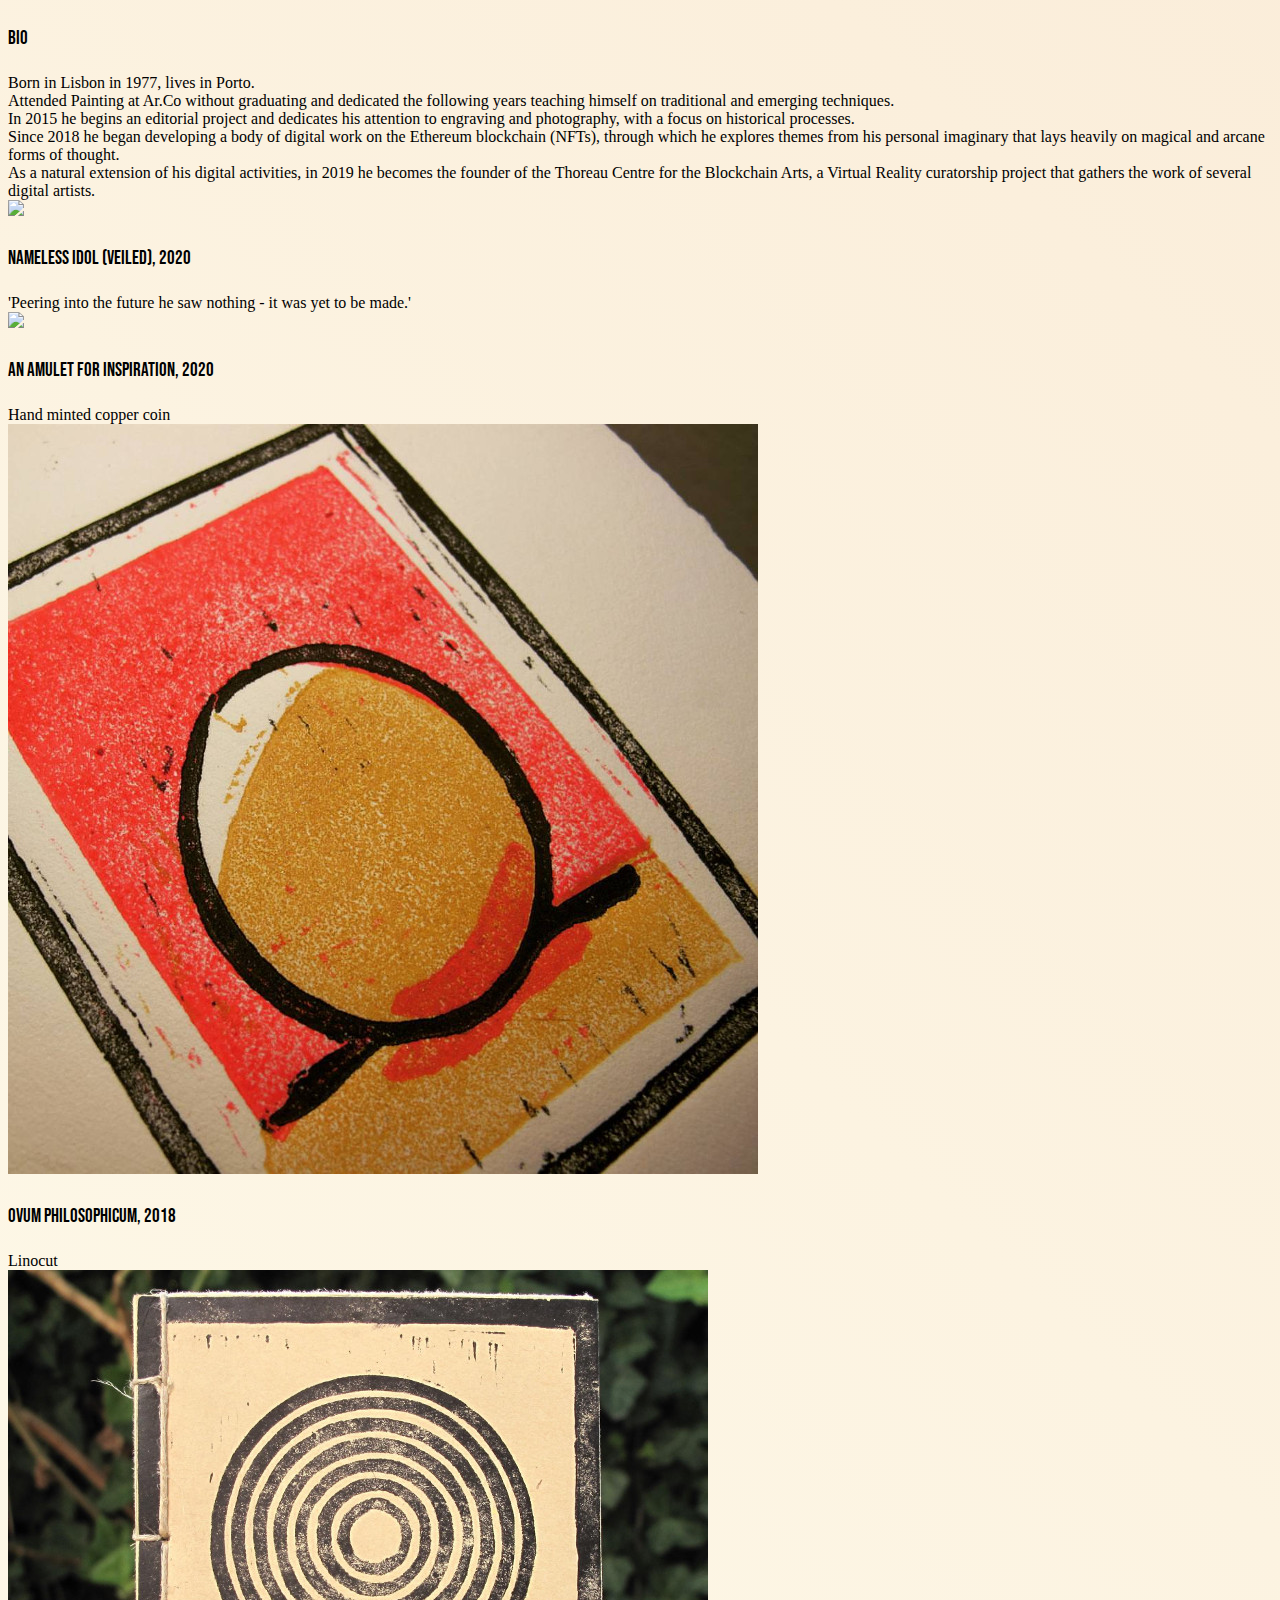
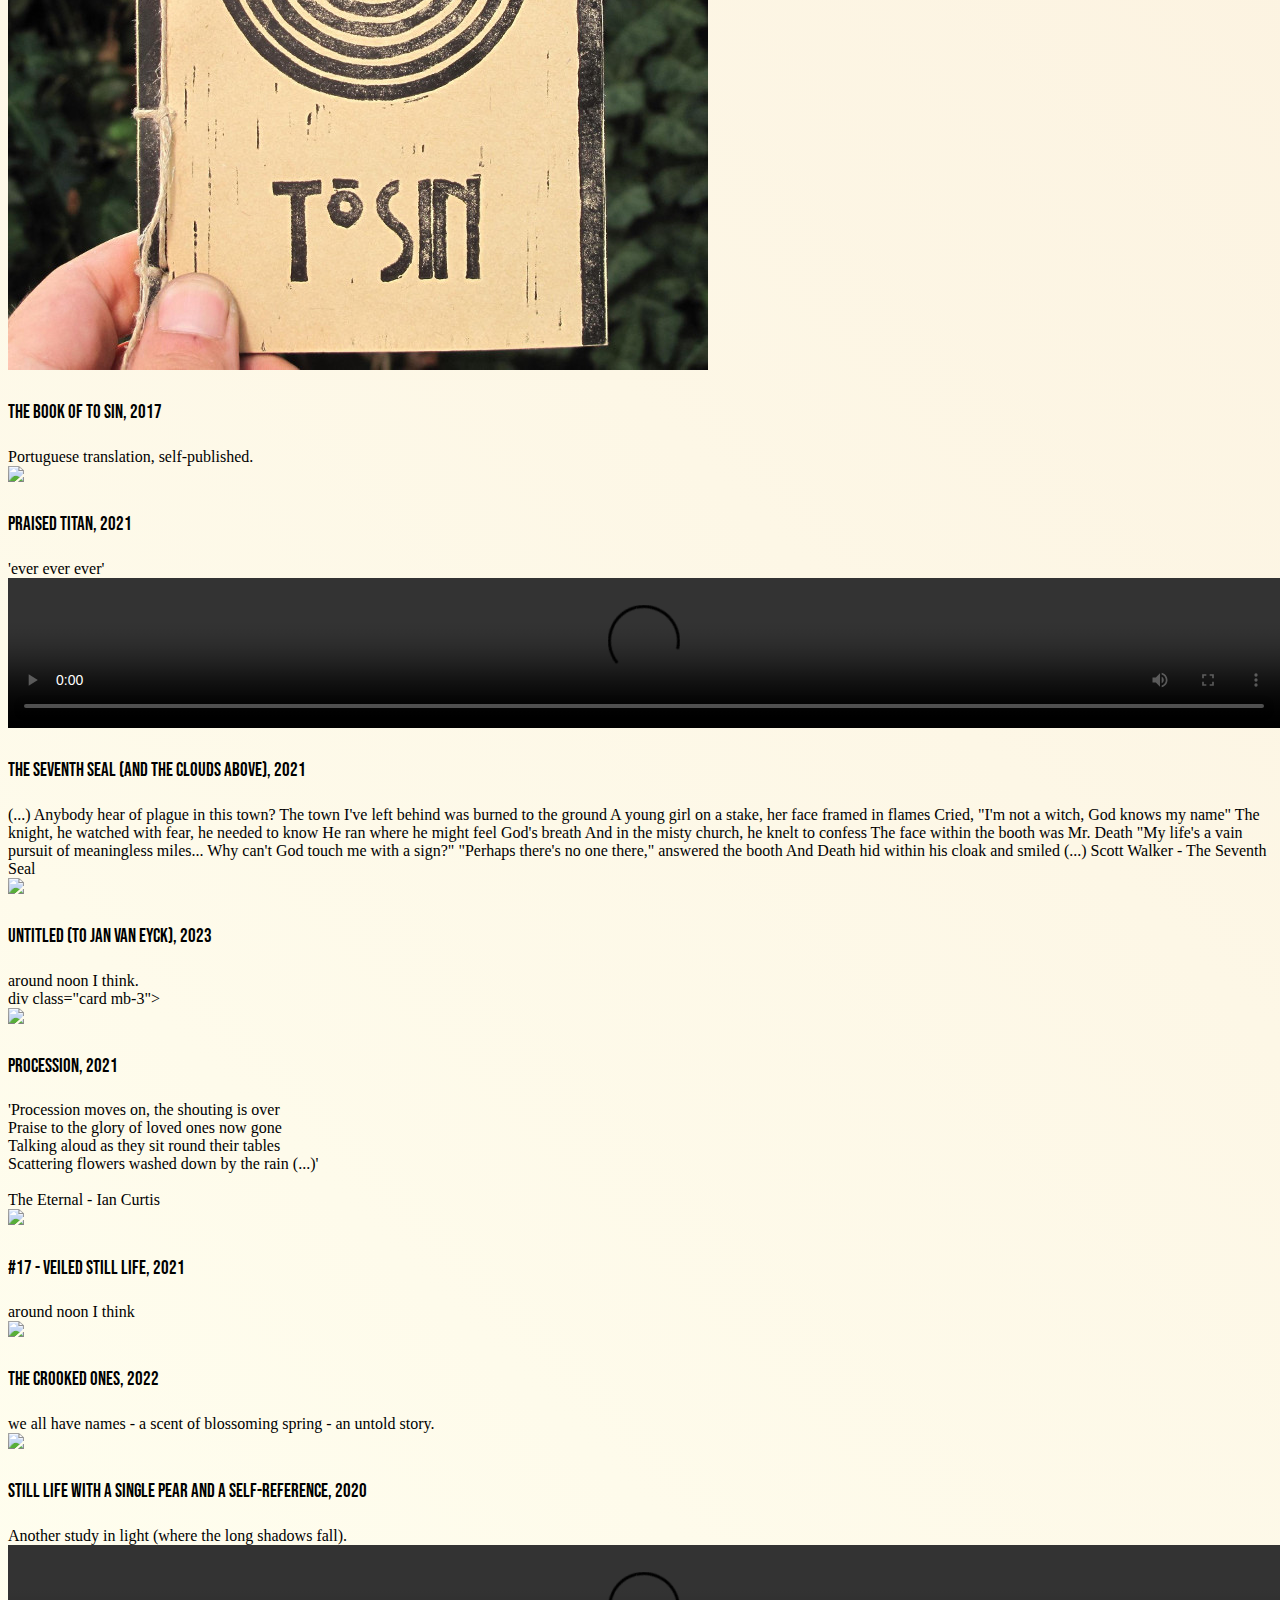
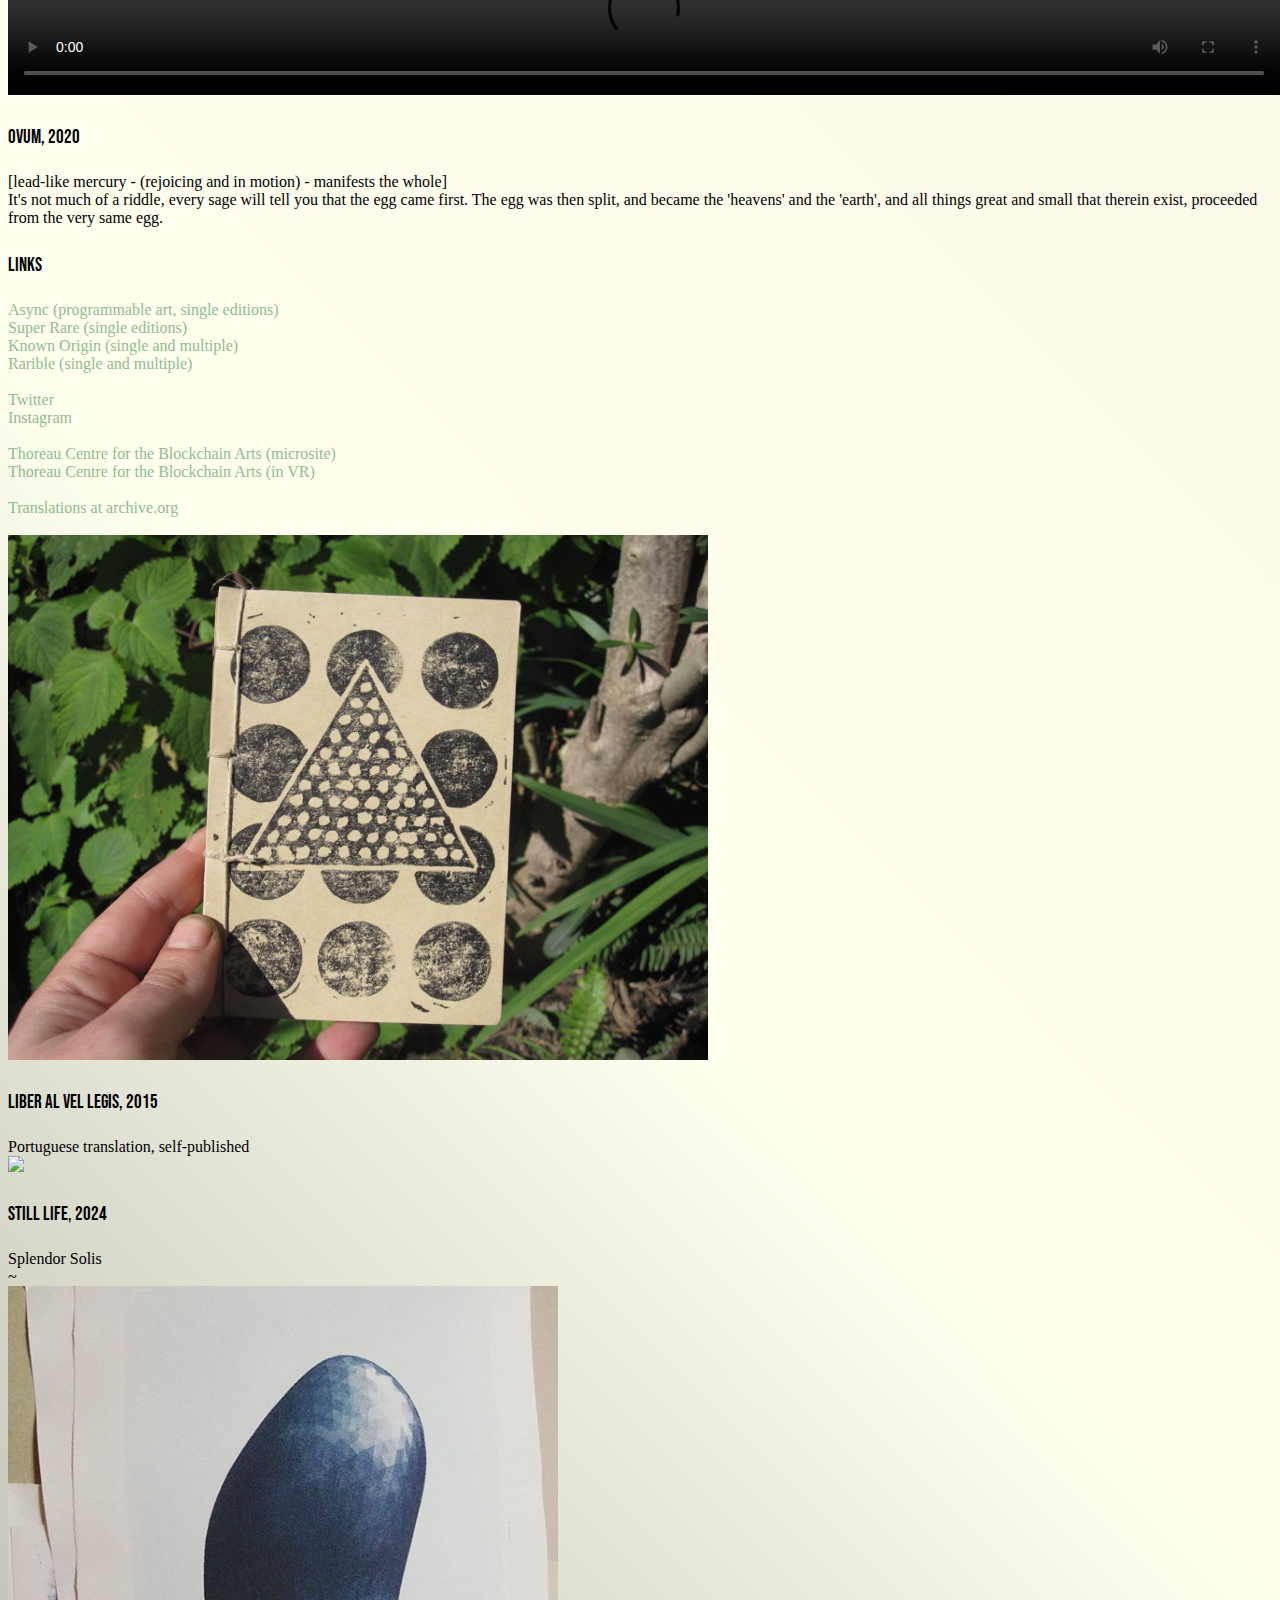
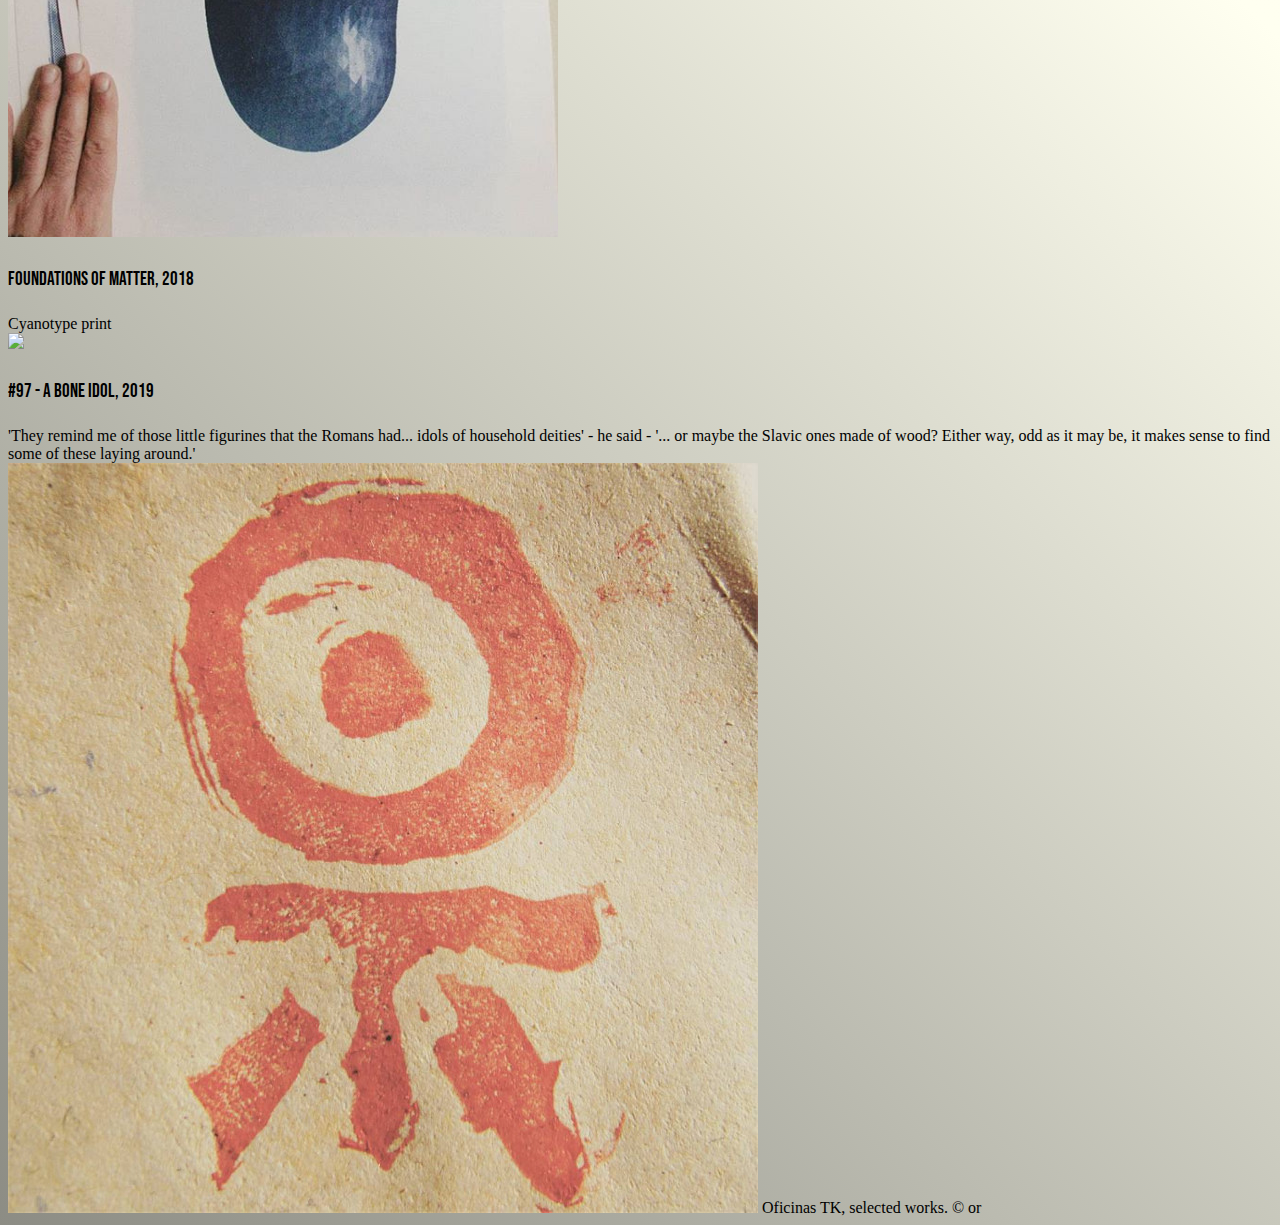
==== index.html @ fbf0067b "Update index.html" ====
<!DOCTYPE html>
	<html lang="PT">
	<head>
		<title>OTK | selected works</title>
			<meta http-equiv="X-UA-Compatible" content="IE=EmulateIE7; IE=EmulateIE9">
			<meta http-equiv="Content-Type" content="text/html; charset=utf-8" />
			<meta name="viewport" content="width=device-width, initial-scale=1.0, maximum-scale=1.0, user-scalable=no"/>
			<link href="https://fonts.googleapis.com/css?family=Bebas+Neue&display=swap" rel="stylesheet">
			<link rel="stylesheet" href="https://cdn.jsdelivr.net/npm/bootstrap-icons@1.4.0/font/bootstrap-icons.css">
			<link href="https://cdn.jsdelivr.net/npm/bootstrap@5.0.0-beta2/dist/css/bootstrap.min.css" rel="stylesheet" integrity="sha384-BmbxuPwQa2lc/FVzBcNJ7UAyJxM6wuqIj61tLrc4wSX0szH/Ev+nYRRuWlolflfl" crossorigin="anonymous">
			<link href="https://fonts.googleapis.com/css?family=Bebas+Neue&display=swap" rel="stylesheet"> 
			<link href="https://maxcdn.bootstrapcdn.com/font-awesome/4.5.0/css/font-awesome.min.css" rel="stylesheet" integrity="sha256-3dkvEK0WLHRJ7/Csr0BZjAWxERc5WH7bdeUya2aXxdU= sha512-+L4yy6FRcDGbXJ9mPG8MT/3UCDzwR9gPeyFNMCtInsol++5m3bk2bXWKdZjvybmohrAsn3Ua5x8gfLnbE1YkOg==" crossorigin="anonymous">
			

		<style>

			body {
				width: 100%;
				height: 100%;
				/* color: #fff; */
				background: rgb(131,58,180);
				background: linear-gradient(45deg, #000000 0%, #FFFFF0 50%, #FAEBD7 100%);
				background-size: 150% 150%;
				animation: gradient 10s ease infinite;
			}

			@keyframes gradient {
				0% {
					background-position: 0% 50%;
				}
				50% {
					background-position: 100% 50%;
				}
				100% {
					background-position: 0% 50%;
				}
			}

			h1, h2, h3, h4, h5, h6 {
				font-family: 'Bebas Neue', cursive;
				font-weight: normal;
				line-height: 1.2em;
				padding: 0.5em 0 0.25em;
			}

			/* LINKS */
			a, a:link, a:visited {
				color: #ccc;
				text-decoration: none;
			}

			a:hover, a:active {
				background: #333;
				color: #fff;
			}

			img {
				max-width: 100%;
			}

		</style>
		
	</head>

	<body>

		<div class="container-fluid mt-3">
			<div class="row">	
				
				<!-- COL 1 -->
				<div class="col-12 col-sm-6 col-md-4">
			
					<div class="card mb-3">
						<div class="card-body">
							<h3 class="card-title">BIO</h3>	
							Born in Lisbon in 1977, lives in Porto.
							<br>
							Attended Painting at Ar.Co without graduating and dedicated the following years teaching himself on
							traditional and emerging techniques.
							<br>
							In 2015 he begins an editorial project and dedicates his attention to engraving and photography, 
							with a focus on historical processes.
							<br>
							Since 2018 he began developing a body of digital work on the Ethereum blockchain (NFTs), through which 
							he explores themes from his personal imaginary that lays heavily on magical and arcane forms of thought.
							<br>
							As a natural extension of his digital activities, in 2019 he becomes the founder of the Thoreau Centre 
							for the Blockchain Arts, a Virtual Reality curatorship project that gathers the work of several digital 
							artists.	
						</div>
					</div>
			
					<div class="card mb-3">
						<div class="card-body">
							<a href="https://knownorigin.io/gallery/125900-nameless-idol-veiled" target="_blank" rel="noopener noreferrer">
								<img src="https://content.knownorigin.io/network/mainnet/edition/125900/asset.png">
							</a>
							<h3 class="card-title">Nameless Idol (veiled), 2020</h3>
							'Peering into the future he saw nothing - it was yet to be made.'
						</div>
					</div>
			
					<div class="card mb-3">
						<div class="card-body">					
							<a href="https://www.etsy.com/listing/927241243/an-amulet-for-inspiration-hand-coined" target="_blank" rel="noopener noreferrer">
								<img src="https://i.etsystatic.com/11341681/r/il/20bae6/2789832641/il_1140xN.2789832641_qffb.jpg">
							</a>
							<h3 class="card-title">An amulet for inspiration, 2020</h3>
							Hand minted copper coin
						</div>
					</div>
			
					<div class="card mb-3";>
						<div class="card-body">
							<img src="https://oficinastk.github.io/imagens/engraving/ovum.jpg">
							<h3>OVUM PHILOSOPHICUM, 2018</h3>
							Linocut
						</div>
					</div>
			
						
					<div class="card mb-3";>
						<div class="card-body">
							<img src="https://oficinastk.github.io/imagens/published/ToSin.jpg">
							<h3>The Book of To sin, 2017</h3>
							Portuguese translation, self-published.
						</div>
					</div>
			
					<div class="card mb-3";>
						<div class="card-body">
							<a href="https://superrare.co/artwork-v2/praised-titan-18504" target="_blank" rel="noopener noreferrer">
								<img src="https://ipfs.pixura.io/ipfs/QmajistD9feakXxkWtSXQuU9jxsufLfkZEhVNTavpWCyCK/PraisedTitanNeutro.png">
							</a>
							<h3>Praised Titan, 2021</h3>
							'ever ever ever'
						</div>
					</div>		
					
				</div>
		
				<!-- COL 2 -->
				<div class="col-12 col-sm-6 col-md-4">
				
					<div class="card mb-3">
							<div class="card-body">
								<video width="100%" height="100%" controls autoplay loop>
									<source src="https://ipfs.pixura.io/ipfs/QmQ77Wemzg2ZV9xMXgMS9yb1u4u1nSkEtVtsgQUapLsZKj/SeventhSealCloudsAbove.mp4" type="video/mp4"/>
								</video>
								<h3>The Seventh Seal (and the clouds above), 2021</h3>
								(...) Anybody hear of plague in this town? The town I've left behind was burned to the ground A young girl on a stake, 
								her face framed in flames Cried, "I'm not a witch, God knows my name" The knight, he watched with fear, he needed to 
								know He ran where he might feel God's breath And in the misty church, he knelt to confess The face within the booth was 
								Mr. Death "My life's a vain pursuit of meaningless miles... Why can't God touch me with a sign?" "Perhaps there's no one 
								there," answered the booth And Death hid within his cloak and smiled (...) Scott Walker - The Seventh Seal  
							</div>
						</div>
					
					<div class="card mb-3">
							<div class="card-body">			
								<a href="https://superrare.com/0xb932a70a57673d89f4acffbe830e8ed7f75fb9e0/untitled-(to-jan-van-eyck)-47079">
									<img src="https://ipfs.pixura.io/ipfs/QmQpQRVV6yUxoQJj3bMpr1zb9AnVwuMFR4P4UfRMv1HF9Y/paraJanvanEyck.png">
								</a>
								<h3 class="card-title">Untitled (to Jan van Eyck), 2023</h3>
								around noon I think.
							</div>
					</div>

					div class="card mb-3">
							<div class="card-body">			
								<a href="https://superrare.com/0xb932a70a57673d89f4acffbe830e8ed7f75fb9e0/procession-43109" target="_blank" rel="noopener noreferrer">
									<img src="https://ipfs.pixura.io/ipfs/QmVCZWuYUzeLEgxZEPUWk3JR7C81UH2zPhox2zULSvitD6/procession.png">
								</a>
								<h3 class="card-title">Procession, 2021</h3>
								'Procession moves on, the shouting is over<br>Praise to the glory of loved ones now gone<br>Talking aloud as they sit round their tables<br>Scattering flowers washed down by the rain (...)'<br><br>
The Eternal - Ian Curtis
							</div>
					</div>
						
					<div class="card mb-3">
							<div class="card-body">			
								<a href="https://superrare.com/0x2e6bb48c637e942a2e4a82623f1766c03366ffbc/17---veiled-still-life-13" target="_blank" rel="noopener noreferrer">
									<img src="https://ipfs.blanknetwork.com/ipfs/QmXh2inMx4bnhwFmtXk2YaoSfPFbm2qdYBDrhtAddXmLNQ/e85b2c4e6f9d793a8c315de90fd413eb.png">
								</a>
								<h3 class="card-title">#17 - Veiled Still Life, 2021</h3>
								around noon I think
							</div>
					</div>
			
											
					<div class="card mb-3";>
						<div class="card-body">
							<a href="https://superrare.com/artwork-v2/the-crooked-ones-34767" target="_blank" rel="noopener noreferrer">
								<img src="https://ipfs.pixura.io/ipfs/QmcxNAcGTpPVp5RLERiQq1V2MCQ7Hf2VT1bUZ3TdsT3md5/crookedonesA.png">
							</a>
							<h3>The Crooked ones, 2022</h3>
							we all have names - a scent of blossoming spring - an untold story.  
						</div>
					</div>
					
					<div class="card mb-3";>
						<div class="card-body">
							<a href="https://knownorigin.io/gallery/207775-still-life-with-a-single-pear-and-a-self-reference" target="_blank" rel="noopener noreferrer">
								<img src="https://content.knownorigin.io/network/mainnet/edition/207775/asset.png">
							</a>
							<h3>Still life with a single pear and a self-reference, 2020</h3>
							Another study in light (where the long shadows fall).
						</div>
					</div>
					
					<div class="card mb-3">
						<div class="card-body">
							<video width="100%" height="100%" controls autoplay loop>
								<source src="https://ipfs.pixura.io/ipfs/QmX4zXduZ35TFakMKiTGi4uJjuiSYnEmqTzBzM1MYYeTj5/Ovum.mp4" type="video/mp4"/>
							</video>
							<h3>OVUM, 2020</h3>
							[lead-like mercury - (rejoicing and in motion) - manifests the whole]
							<br>
							It's not much of a riddle, every sage will tell you that the egg came first. The egg was then split, and became the
							'heavens' and the 'earth', and all things great and small that therein exist, proceeded from the very same egg.
						</div>
					</div>

				</div>
		

				<!-- COL 3 -->
				<div class="col-12 col-sm-12 col-md-4">
					
					<div class="card mb-3">
						<div class="card-body">
							<h3>Links</h3>
							<a href="https://async.art/u/oficinastk/collection" target="_blank" rel="noopener noreferrer" style="color: DarkSeaGreen;">Async (programmable art, single editions)</a><br>
							<a href="https://superrare.co/oficinastk/creations" target="_blank" rel="noopener noreferrer" style="color: DarkSeaGreen;">Super Rare (single editions)</a><br>
							<a href="https://knownorigin.io/oficinas-tk" target="_blank" rel="noopener noreferrer" style="color: DarkSeaGreen;">Known Origin (single and multiple)</a><br>
							<a href="https://app.rarible.com/oficinas-tk" target="_blank" rel="noopener noreferrer" style="color: DarkSeaGreen;">Rarible (single and multiple)</a><br>
							<br>
							<a href="https://twitter.com/oficinastk" target="_blank" rel="noopener noreferrer" style="color: DarkSeaGreen;">Twitter</a><br>
							<a href="https://www.instagram.com/oficinastk/" target="_blank" rel="noopener noreferrer" style="color: DarkSeaGreen;">Instagram</a><br>
							<br>
							<a href="https://oficinastk.github.io/TCBAcollection.html" target="_blank" rel="noopener noreferrer" style="color: DarkSeaGreen;">Thoreau Centre for the Blockchain Arts (microsite)</a><br>
							<a href="https://www.cryptovoxels.com/play?coords=SE@287W,91N" target="_blank" rel="noopener noreferrer" style="color: DarkSeaGreen;">Thoreau Centre for the Blockchain Arts (in VR)</a> <br>	
							<br>
							<a href="https://archive.org/details/@oficinas_tk" target="_blank" rel="noopener noreferrer" style="color: DarkSeaGreen;">Translations at archive.org</a> <br>
							<br>
						</div>
					</div>
					
					<div class="card mb-3";>
						<div class="card-body">
							<img src="https://oficinastk.github.io/imagens/published/liberAL.jpg">
							<h3>Liber AL vel Legis, 2015</h3>
							Portuguese translation, self-published
						</div>
					</div>
					
					<div class="card mb-3";>
						<div class="card-body">
							<a href="https://superrare.com/0xb932a70a57673d89f4acffbe830e8ed7f75fb9e0/still-life-47450" target="_blank" rel="noopener noreferrer">
								<img src="https://ipfs.pixura.io/ipfs/QmVjpMFF7kna7wv2bFTs38ceXFqQ18brELPpQNuyWRX1Jc/Still_Life.png">
							</a>
							<h3>Still Life, 2024</h3>
							Splendor Solis
						</div>
					</div>
					~
					<div class="card mb-3";>
						<div class="card-body">
							<img src="https://oficinastk.github.io/imagens/altphoto/foundations.png">
							<h3>Foundations of Matter, 2018</h3>
							Cyanotype print
						</div>
					</div>
					
					<div class="card mb-3">
						<div class="card-body">
							<a href="https://knownorigin.io/gallery/92050-97-a-bone-idol" target="_blank" rel="noopener noreferrer">
								<img src="https://content.knownorigin.io/network/mainnet/edition/92050/asset.gif">
							</a>
							<h3>#97 - A bone idol, 2019</h3>
							'They remind me of those little figurines that the Romans had... idols of household deities' - he said - '... or maybe the 
							Slavic ones made of wood? Either way, odd as it may be, it makes sense to find some of these laying around.'
						</div>
					</div>
					
					<div class="card mb-3">
						<div class="card-body">
							<img src="https://oficinastk.github.io/imagens/engraving/otk.jpg">
							Oficinas TK, selected works. &#169; or <i class="fa fa-creative-commons"></i>
						</div>
					</div>
					
				</div>
		
			</div>
		</div>				

	</body>
</html>
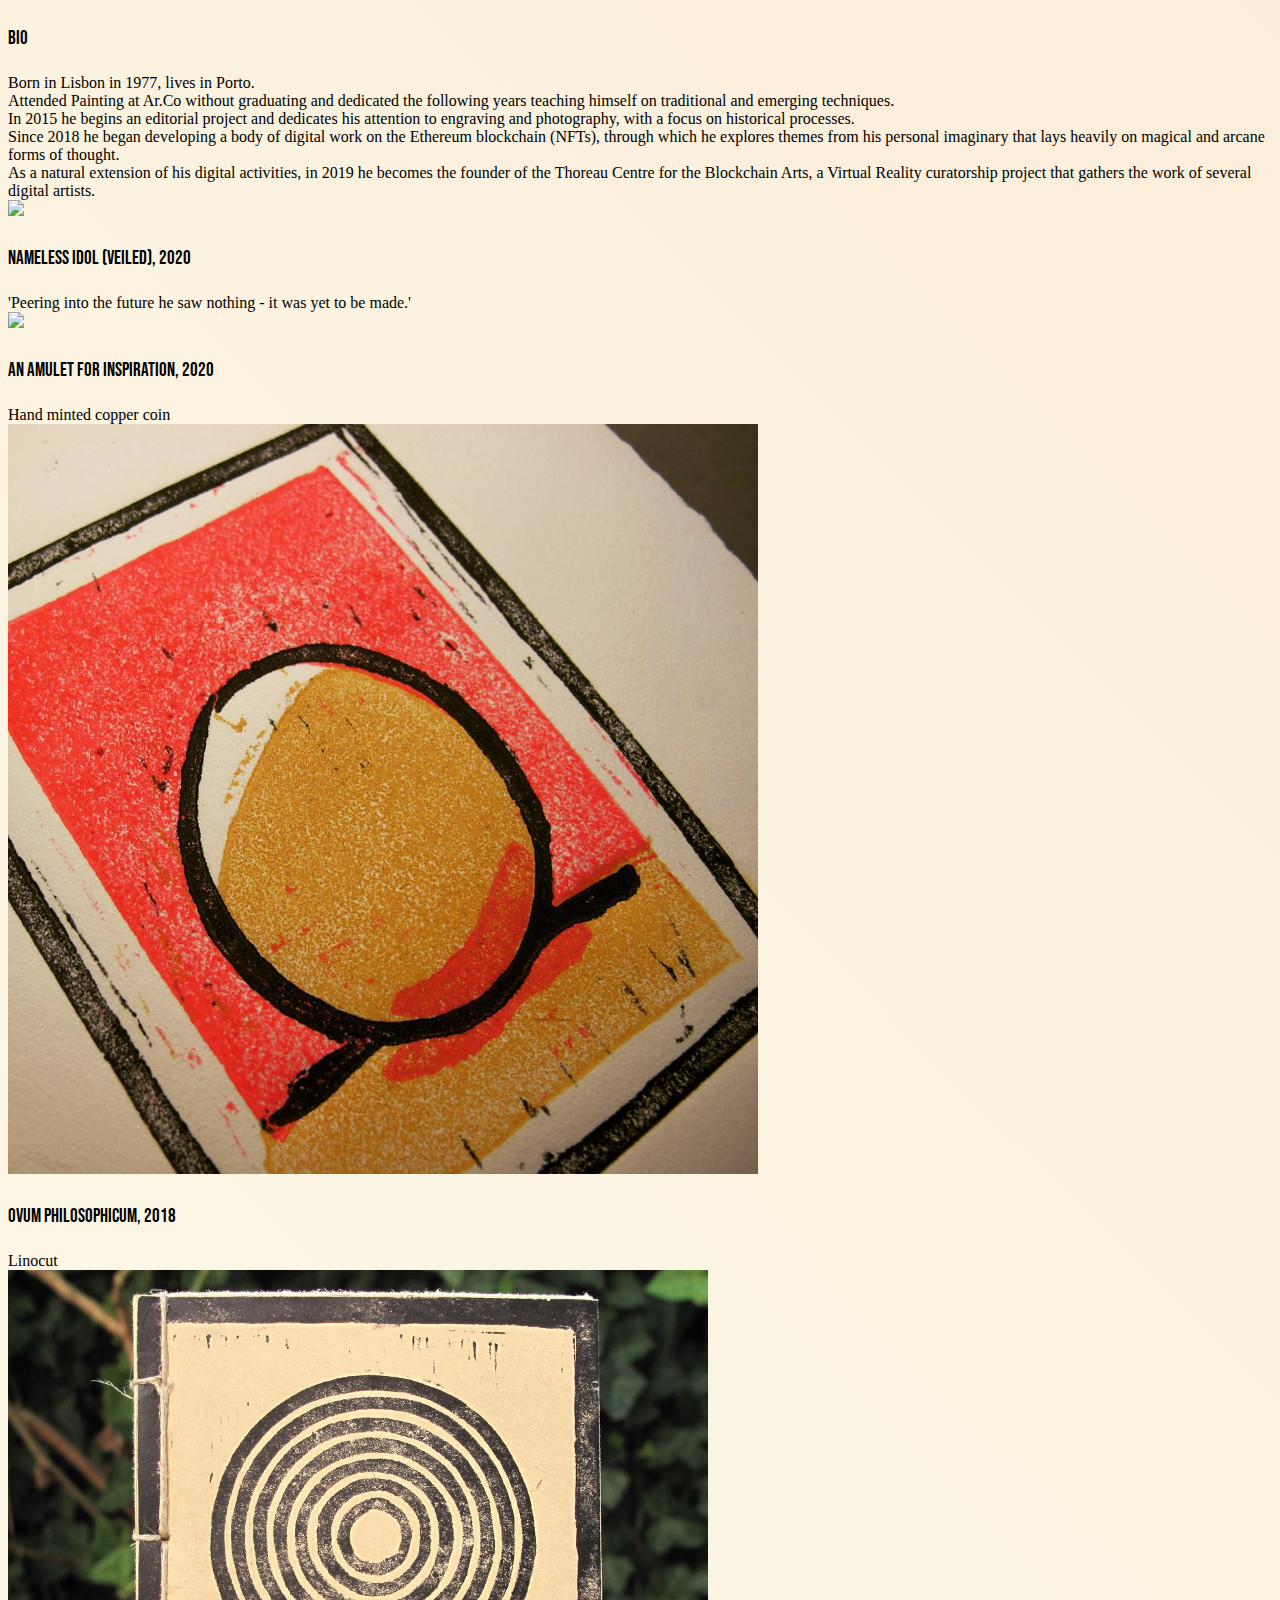
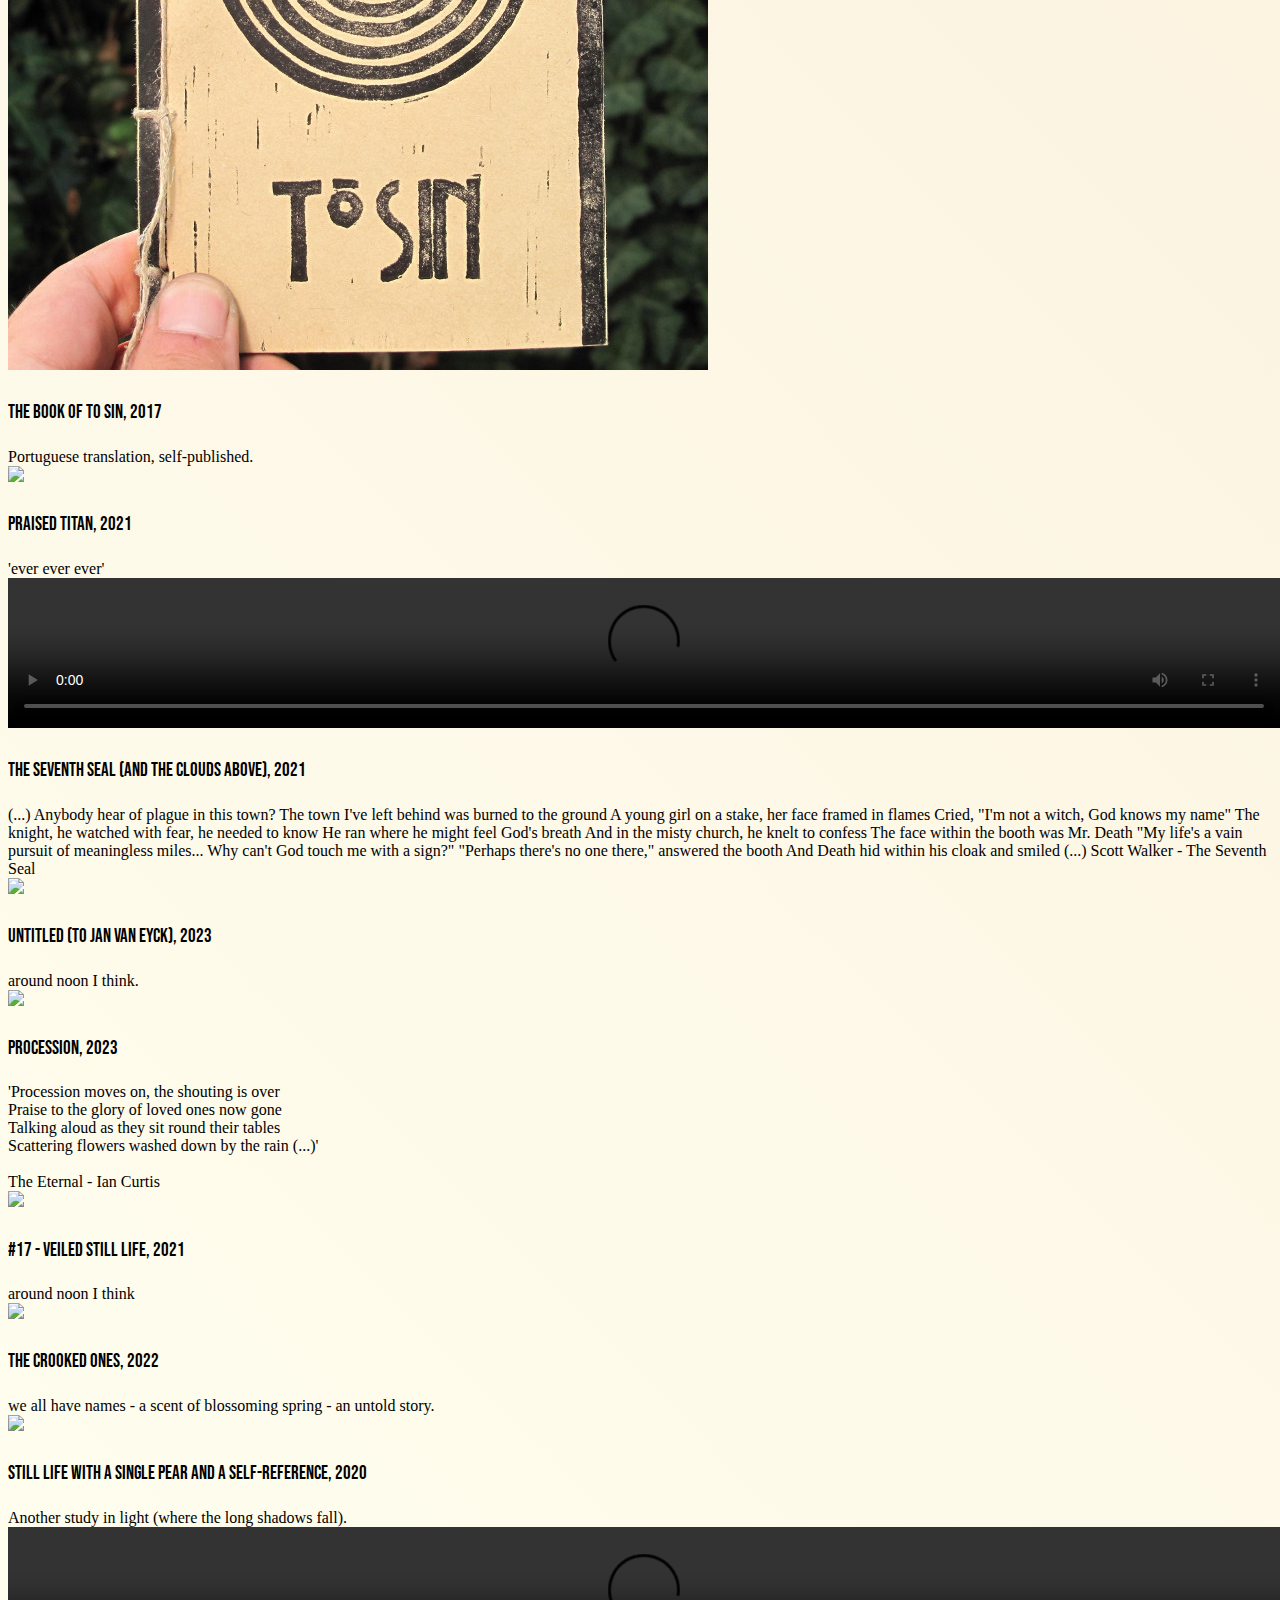
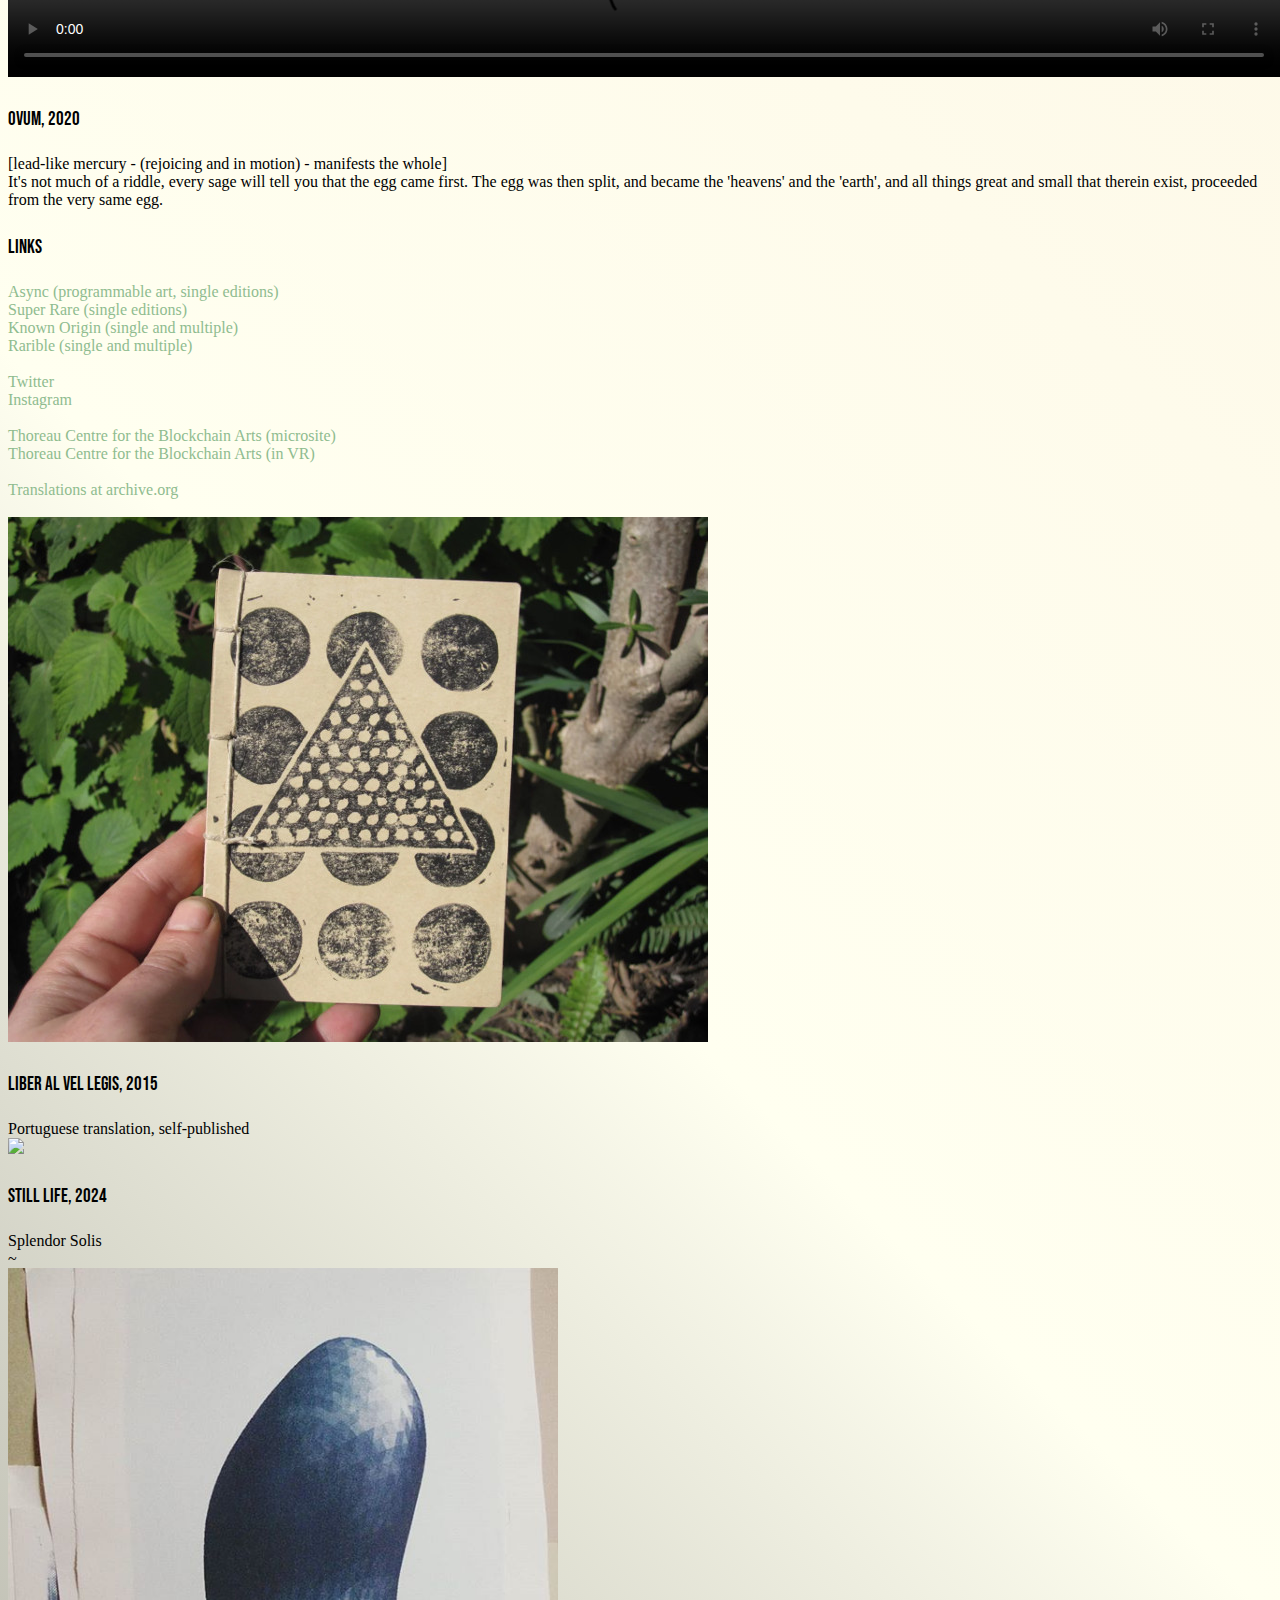
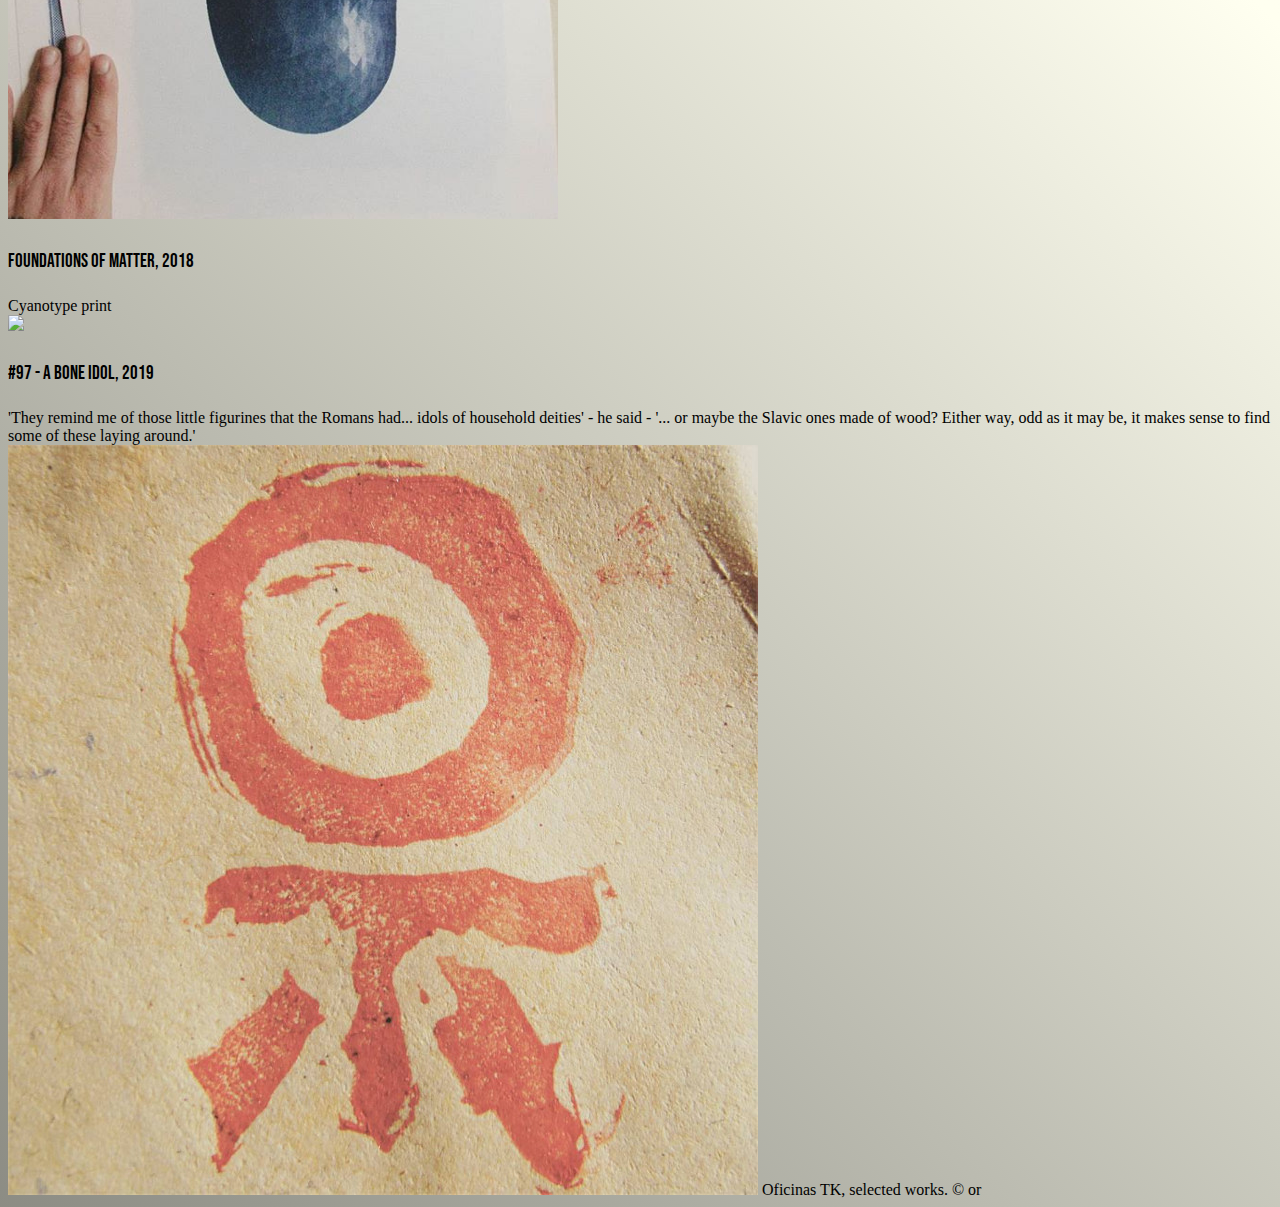
==== commit e1627fca: "Update index.html" ====
--- a/index.html
+++ b/index.html
@@ -166,12 +166,12 @@
 							</div>
 					</div>
 
-					div class="card mb-3">
+					<div class="card mb-3">
 							<div class="card-body">			
 								<a href="https://superrare.com/0xb932a70a57673d89f4acffbe830e8ed7f75fb9e0/procession-43109" target="_blank" rel="noopener noreferrer">
 									<img src="https://ipfs.pixura.io/ipfs/QmVCZWuYUzeLEgxZEPUWk3JR7C81UH2zPhox2zULSvitD6/procession.png">
 								</a>
-								<h3 class="card-title">Procession, 2021</h3>
+								<h3 class="card-title">Procession, 2023</h3>
 								'Procession moves on, the shouting is over<br>Praise to the glory of loved ones now gone<br>Talking aloud as they sit round their tables<br>Scattering flowers washed down by the rain (...)'<br><br>
 The Eternal - Ian Curtis
 							</div>
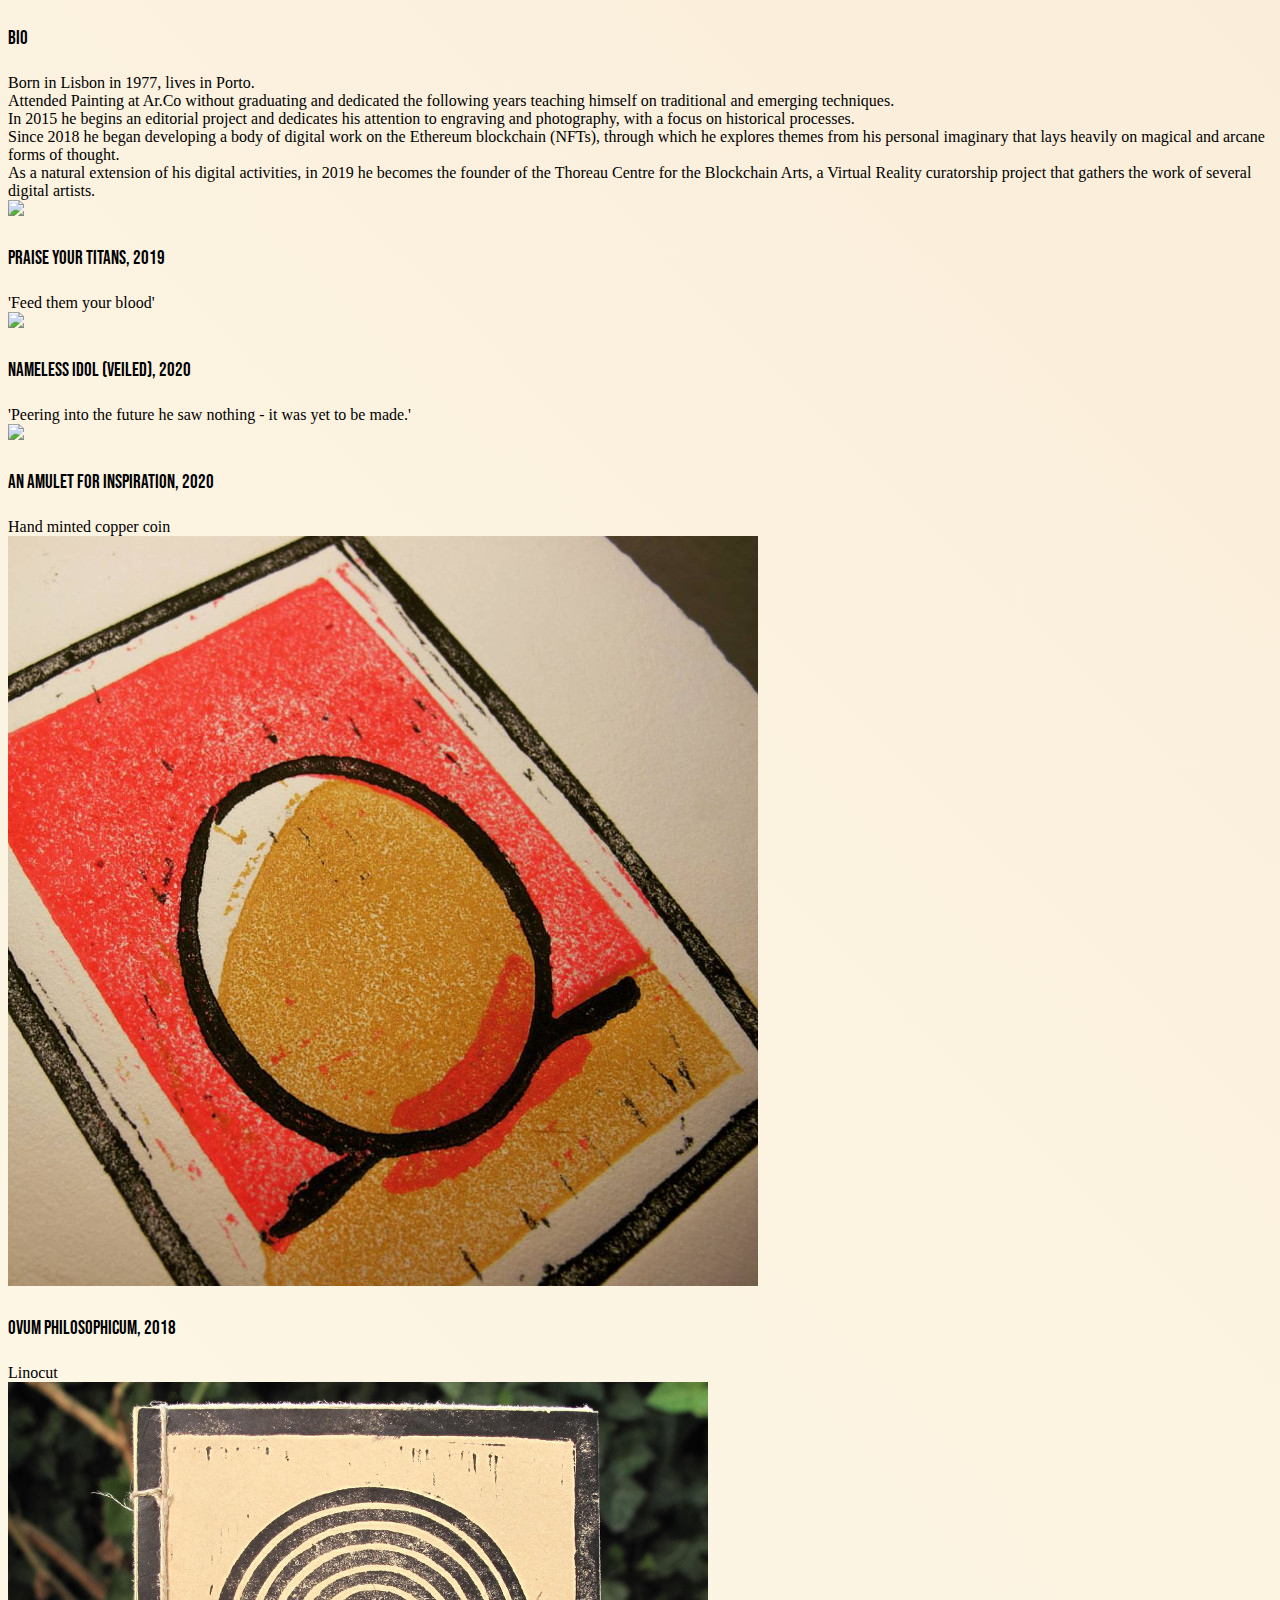
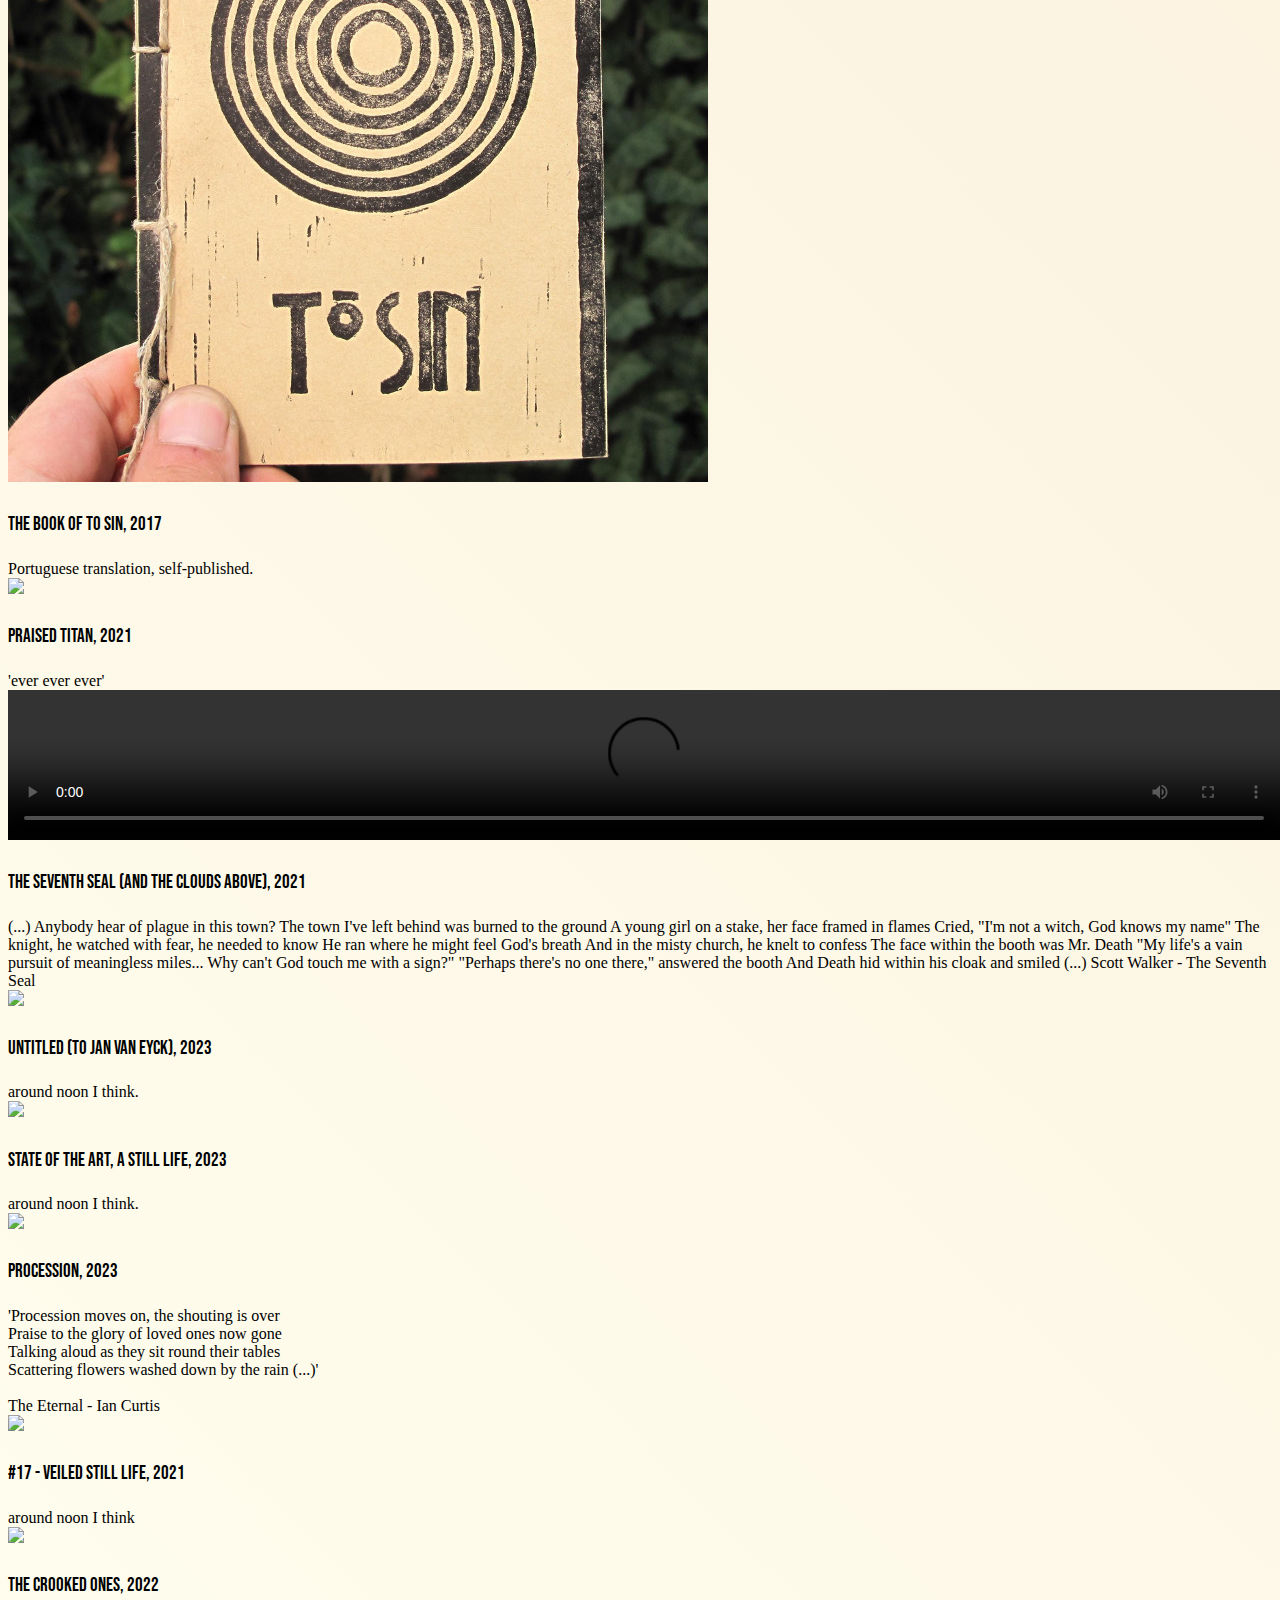
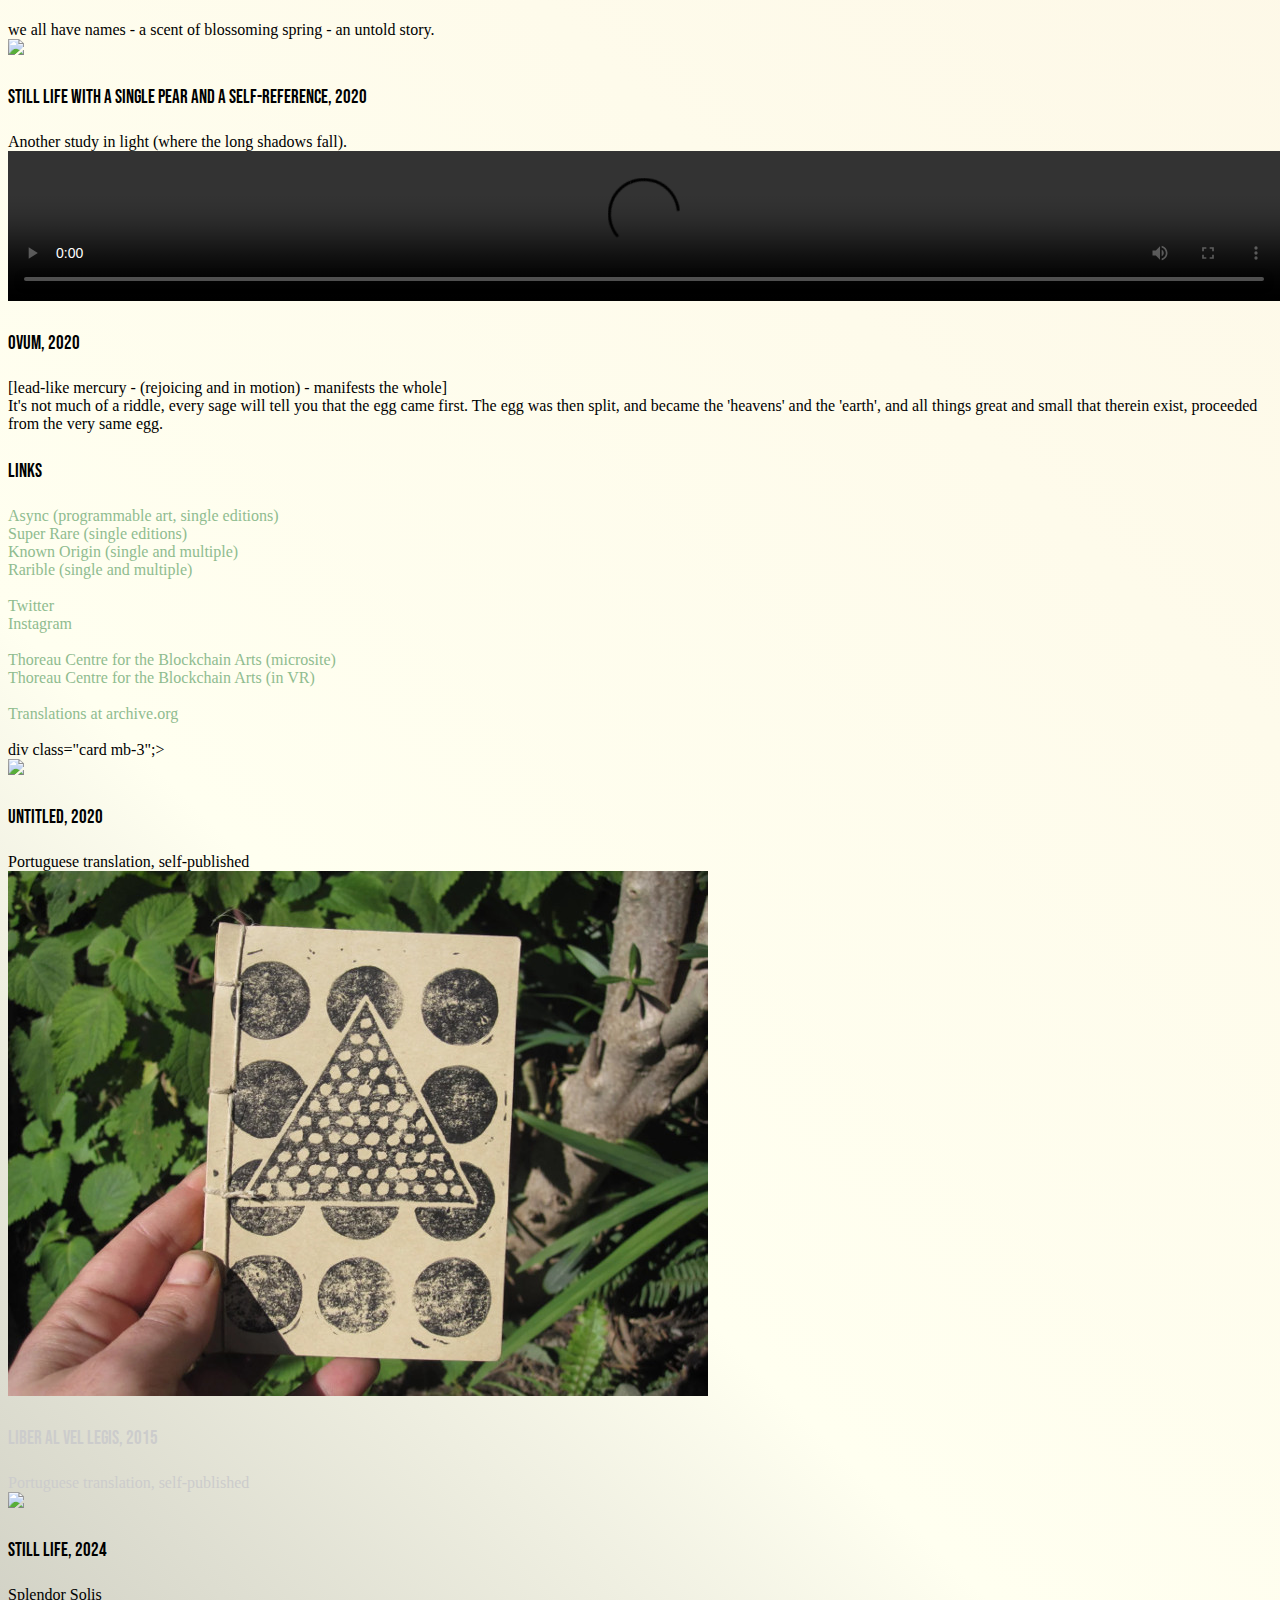
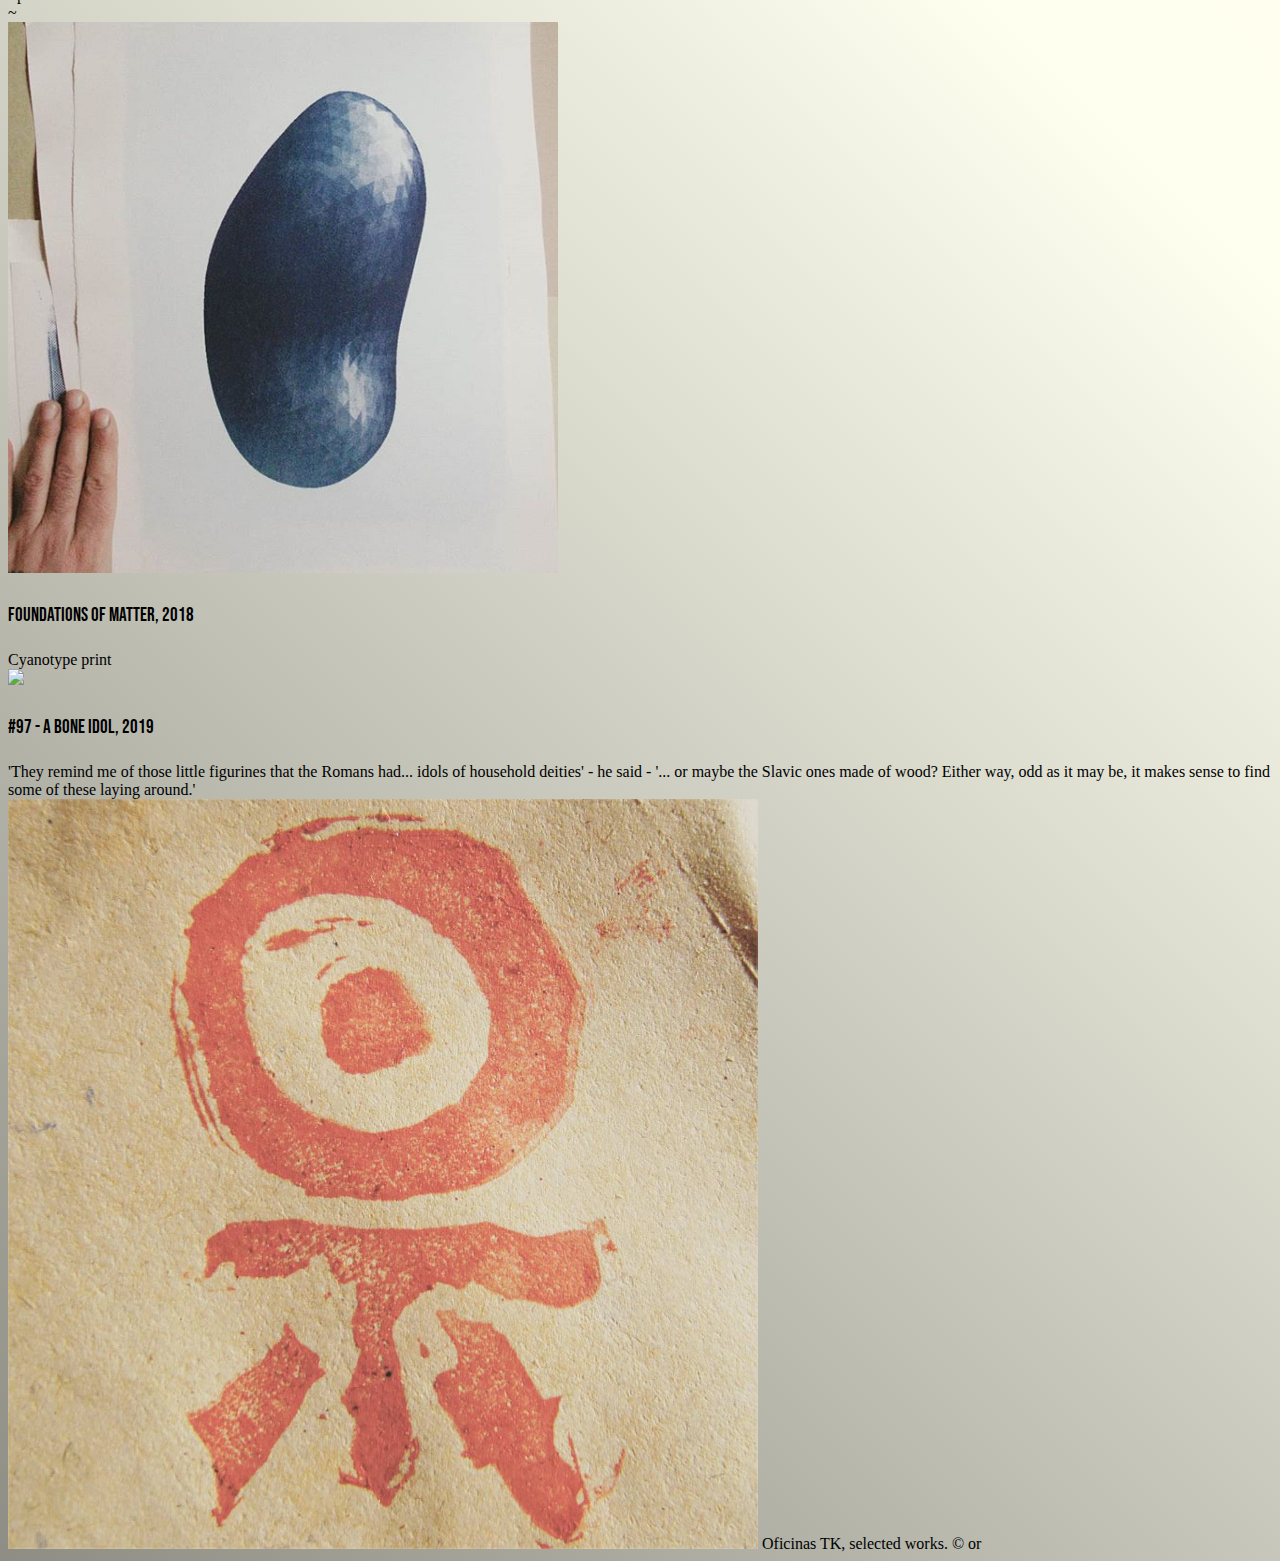
==== commit d4f44477: "Update index.html" ====
--- a/index.html
+++ b/index.html
@@ -89,7 +89,17 @@
 							artists.	
 						</div>
 					</div>
-			
+
+					<div class="card mb-3">
+						<div class="card-body">
+							<a href="https://knownorigin.io/gallery/125900-nameless-idol-veiled" target="_blank" rel="noopener noreferrer">
+								<img src="https://ipfs.pixura.io/ipfs/QmYd2M42en9ZpJfAopHbfcteQpDEjWWU6nYJksq71K62u7">
+							</a>
+							<h3 class="card-title">Praise your titans, 2019</h3>
+							'Feed them your blood'
+						</div>
+					</div>
+					
 					<div class="card mb-3">
 						<div class="card-body">
 							<a href="https://knownorigin.io/gallery/125900-nameless-idol-veiled" target="_blank" rel="noopener noreferrer">
@@ -168,6 +178,17 @@
 
 					<div class="card mb-3">
 							<div class="card-body">			
+								<a href="https://superrare.com/0xb932a70a57673d89f4acffbe830e8ed7f75fb9e0/state-of-the-art,-a-still-life-44089">
+									<img src="https://ipfs.pixura.io/ipfs/QmQxsVZzjuPQemVR7i9MzZoyT1arAxqWPAyou4vQUnnt1x/StateoftheArt8k.png">
+								</a>
+								<h3 class="card-title">State of the Art, a still life, 2023</h3>
+								around noon I think.
+							</div>
+					</div>
+
+
+					<div class="card mb-3">
+							<div class="card-body">			
 								<a href="https://superrare.com/0xb932a70a57673d89f4acffbe830e8ed7f75fb9e0/procession-43109" target="_blank" rel="noopener noreferrer">
 									<img src="https://ipfs.pixura.io/ipfs/QmVCZWuYUzeLEgxZEPUWk3JR7C81UH2zPhox2zULSvitD6/procession.png">
 								</a>
@@ -245,9 +266,18 @@
 							<br>
 						</div>
 					</div>
-					
-					<div class="card mb-3";>
-						<div class="card-body">
+
+					div class="card mb-3";>
+						<div class="card-body">
+							<img src="https://ipfs.pixura.io/ipfs/QmQFE9Tukn6vaA8x7X1HR977bhnbKM2oEJSouTtEHmgUCm/untitled5.png">
+							<h3>Untitled, 2020</h3>
+							Portuguese translation, self-published
+						</div>
+					</div>
+					
+					<div class="card mb-3";>
+						<div class="card-body">
+							<a href="https://superrare.com/0xb932a70a57673d89f4acffbe830e8ed7f75fb9e0/untitled-15422" target="_blank" rel="noopener noreferrer">
 							<img src="https://oficinastk.github.io/imagens/published/liberAL.jpg">
 							<h3>Liber AL vel Legis, 2015</h3>
 							Portuguese translation, self-published
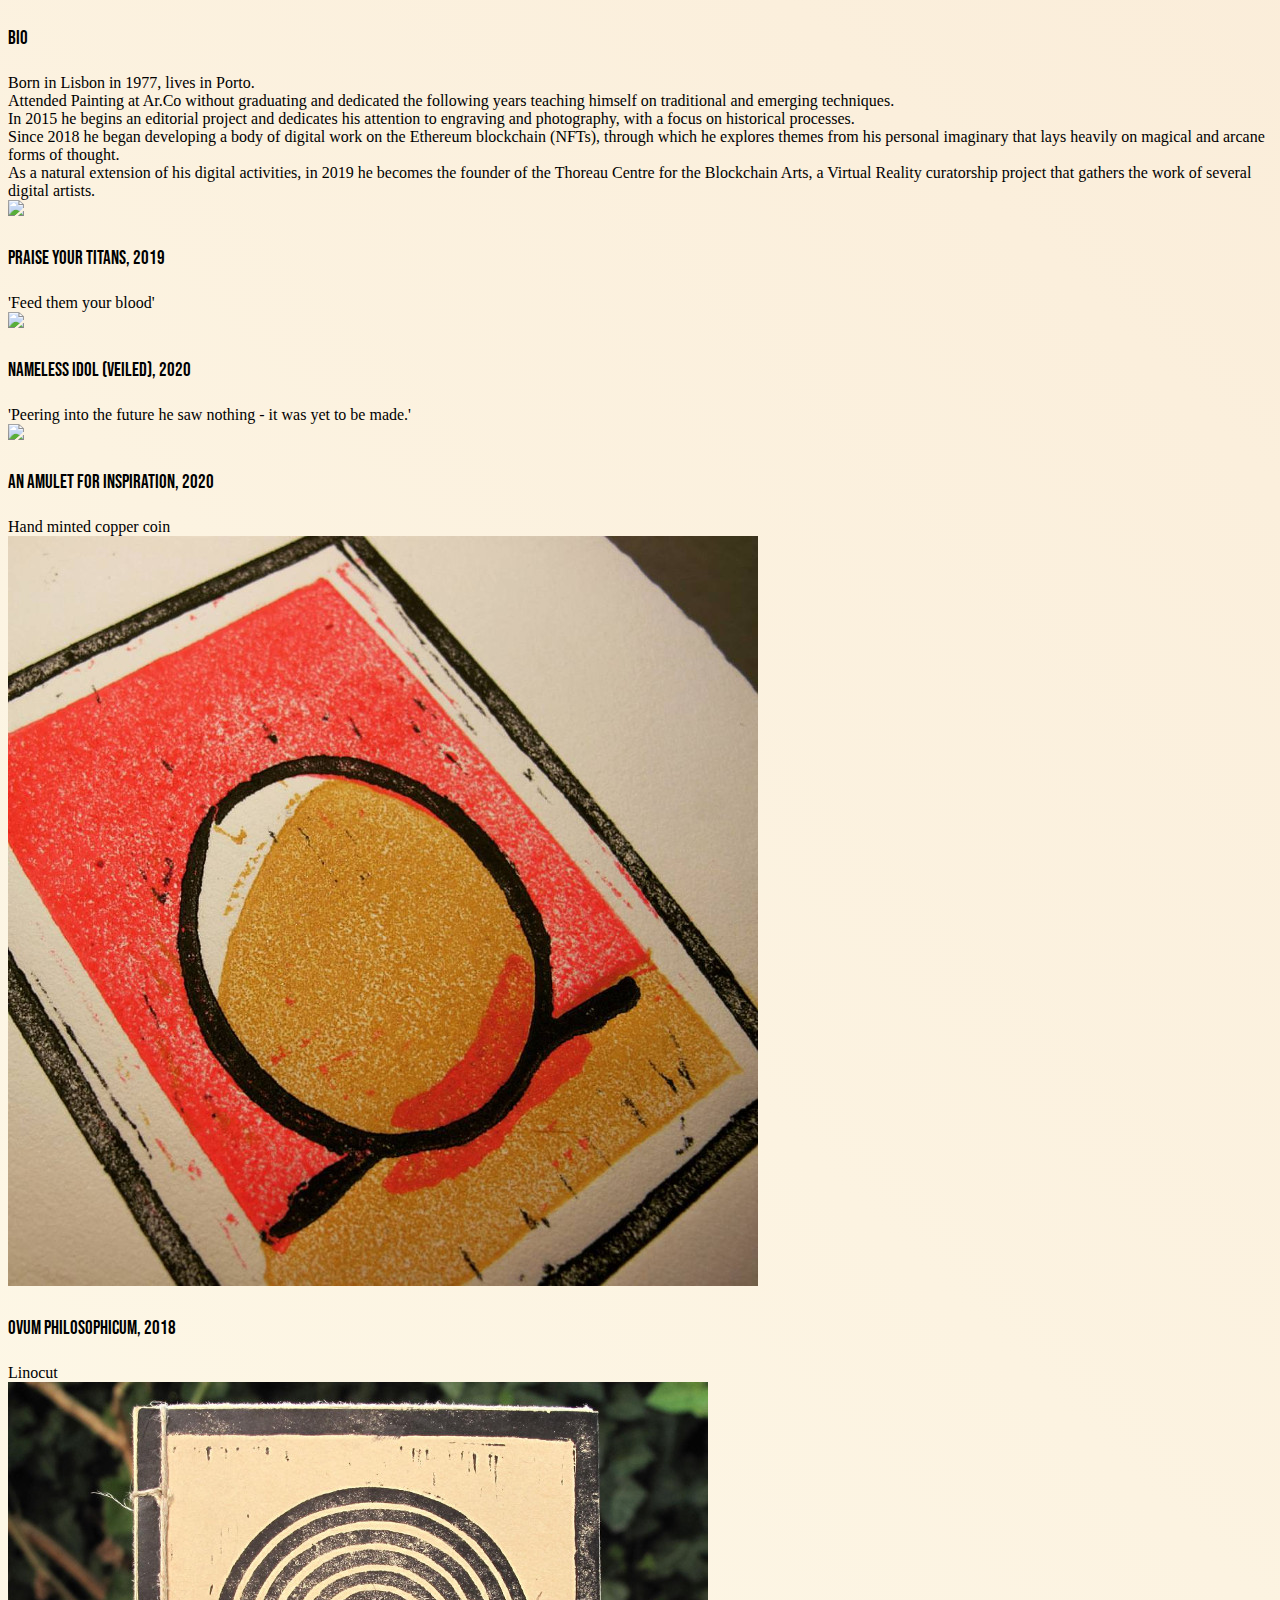
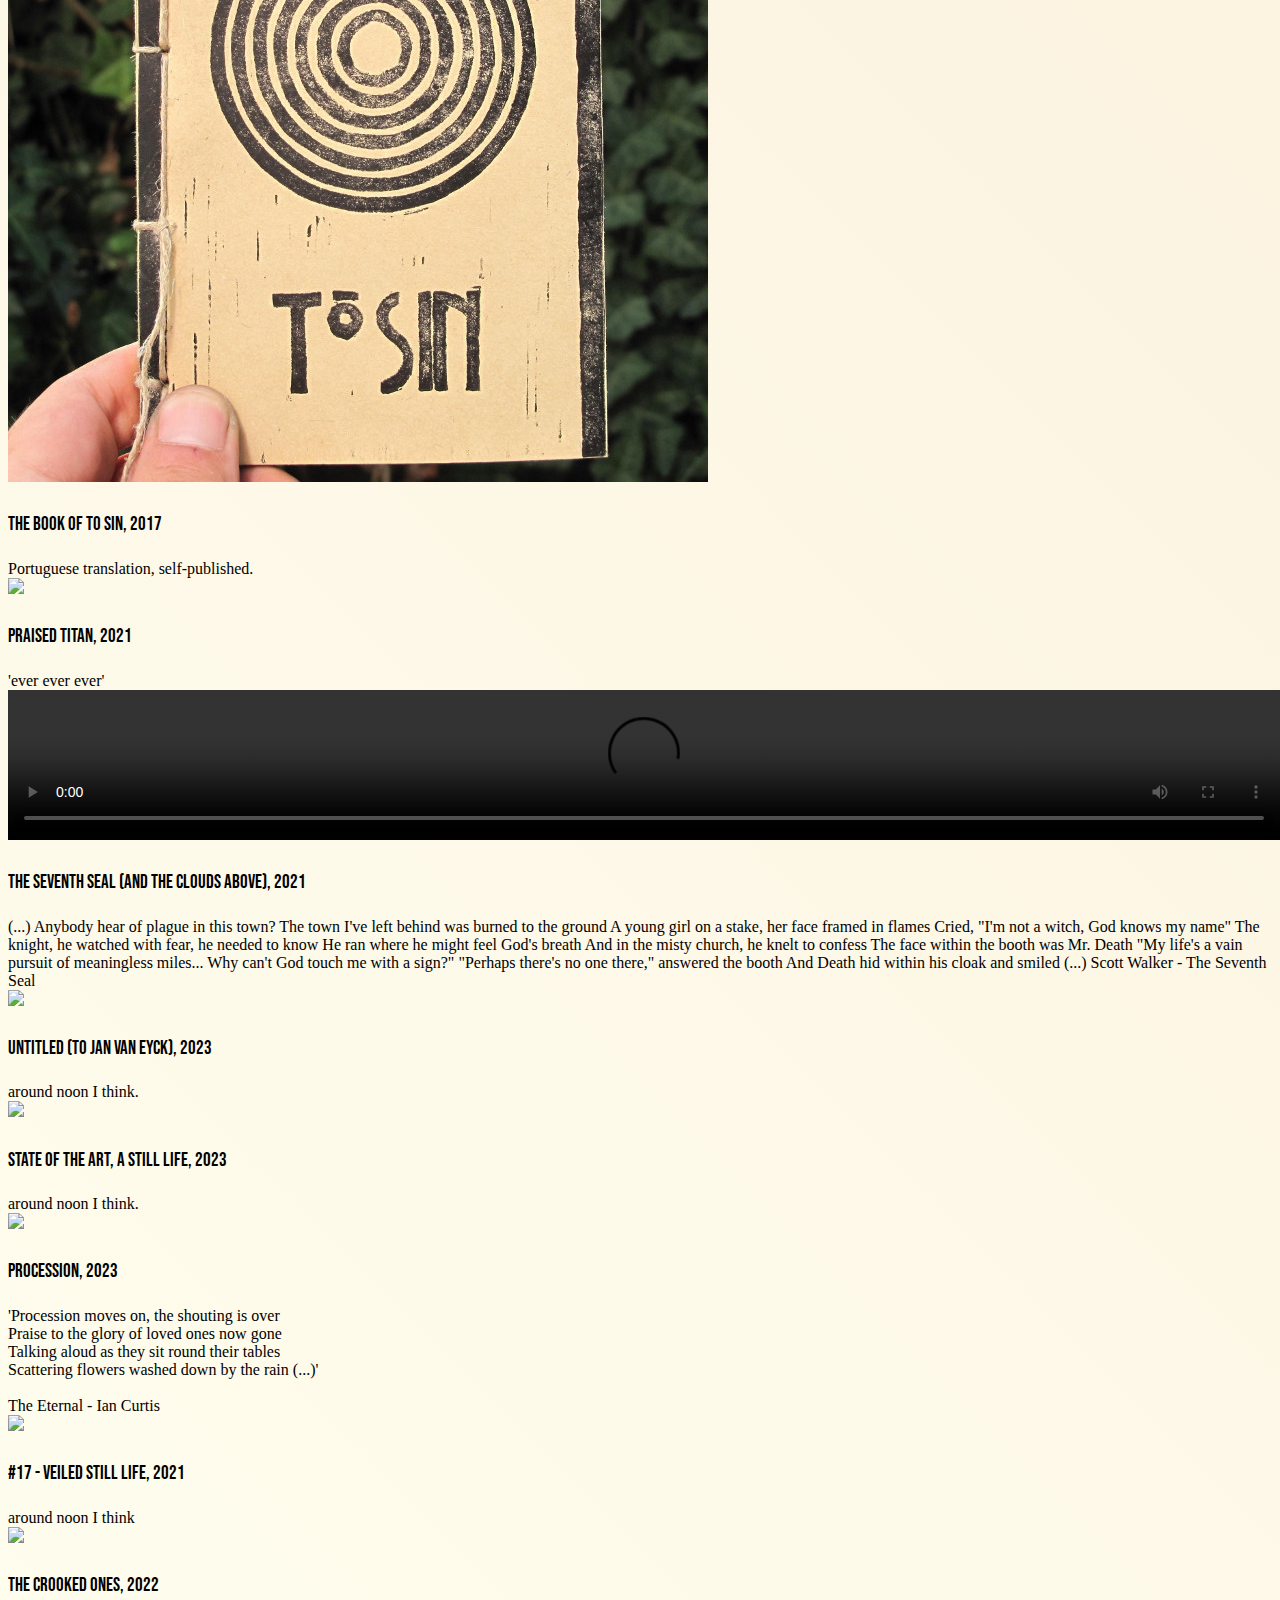
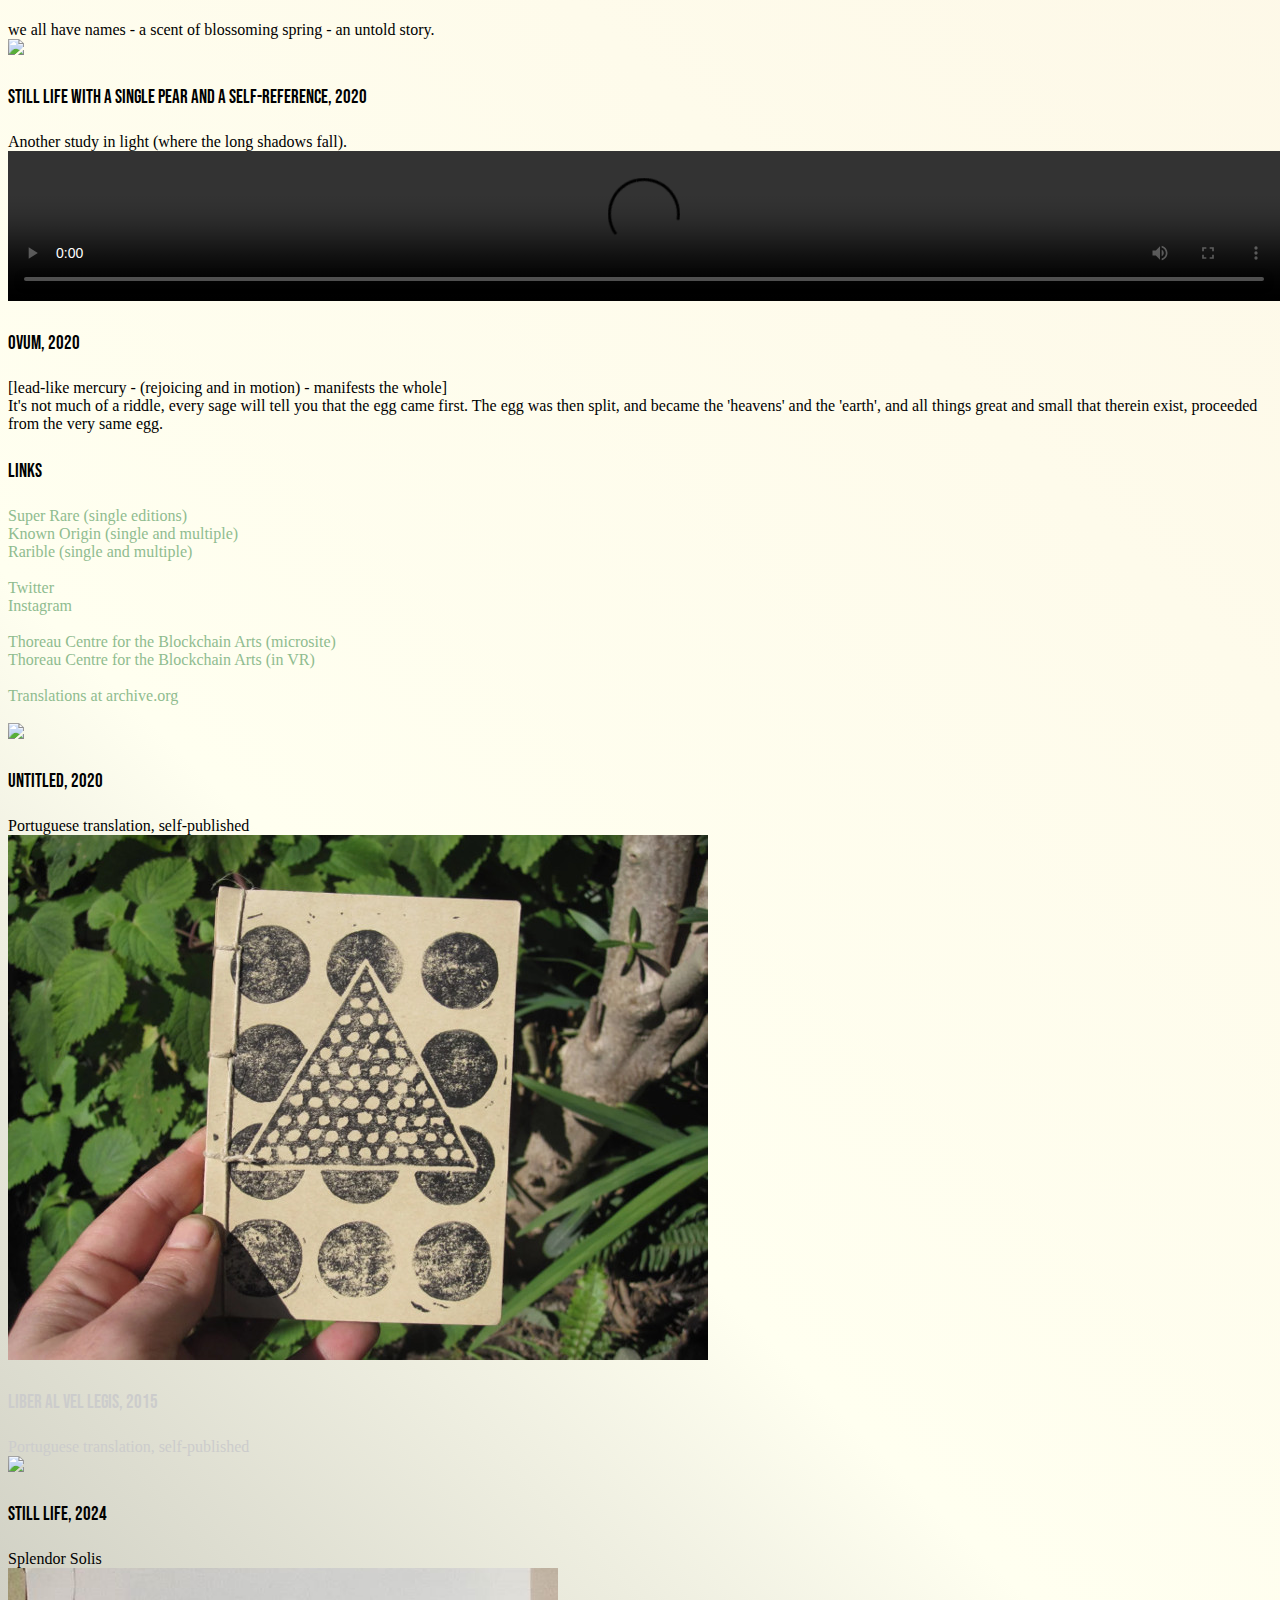
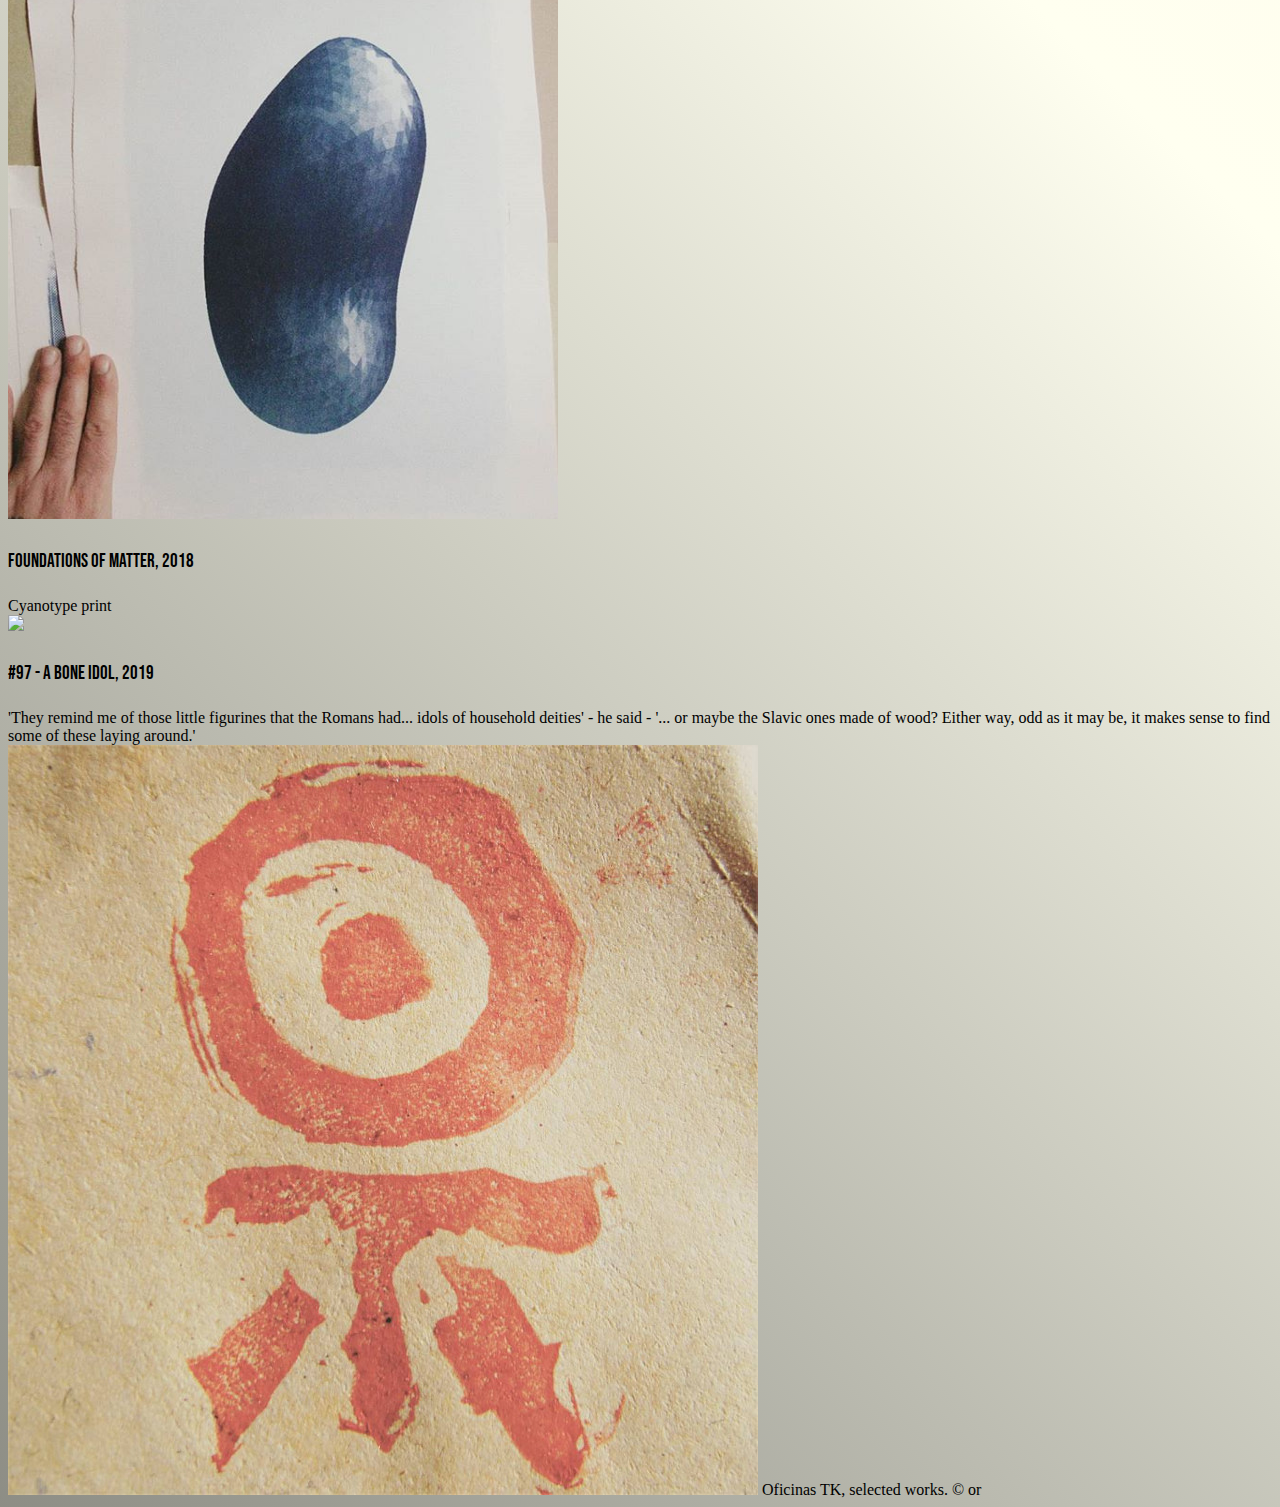
==== commit abf7fb88: "Update index.html" ====
--- a/index.html
+++ b/index.html
@@ -251,7 +251,6 @@
 					<div class="card mb-3">
 						<div class="card-body">
 							<h3>Links</h3>
-							<a href="https://async.art/u/oficinastk/collection" target="_blank" rel="noopener noreferrer" style="color: DarkSeaGreen;">Async (programmable art, single editions)</a><br>
 							<a href="https://superrare.co/oficinastk/creations" target="_blank" rel="noopener noreferrer" style="color: DarkSeaGreen;">Super Rare (single editions)</a><br>
 							<a href="https://knownorigin.io/oficinas-tk" target="_blank" rel="noopener noreferrer" style="color: DarkSeaGreen;">Known Origin (single and multiple)</a><br>
 							<a href="https://app.rarible.com/oficinas-tk" target="_blank" rel="noopener noreferrer" style="color: DarkSeaGreen;">Rarible (single and multiple)</a><br>
@@ -267,7 +266,7 @@
 						</div>
 					</div>
 
-					div class="card mb-3";>
+					<div class="card mb-3";>
 						<div class="card-body">
 							<img src="https://ipfs.pixura.io/ipfs/QmQFE9Tukn6vaA8x7X1HR977bhnbKM2oEJSouTtEHmgUCm/untitled5.png">
 							<h3>Untitled, 2020</h3>
@@ -293,7 +292,7 @@
 							Splendor Solis
 						</div>
 					</div>
-					~
+					 
 					<div class="card mb-3";>
 						<div class="card-body">
 							<img src="https://oficinastk.github.io/imagens/altphoto/foundations.png">
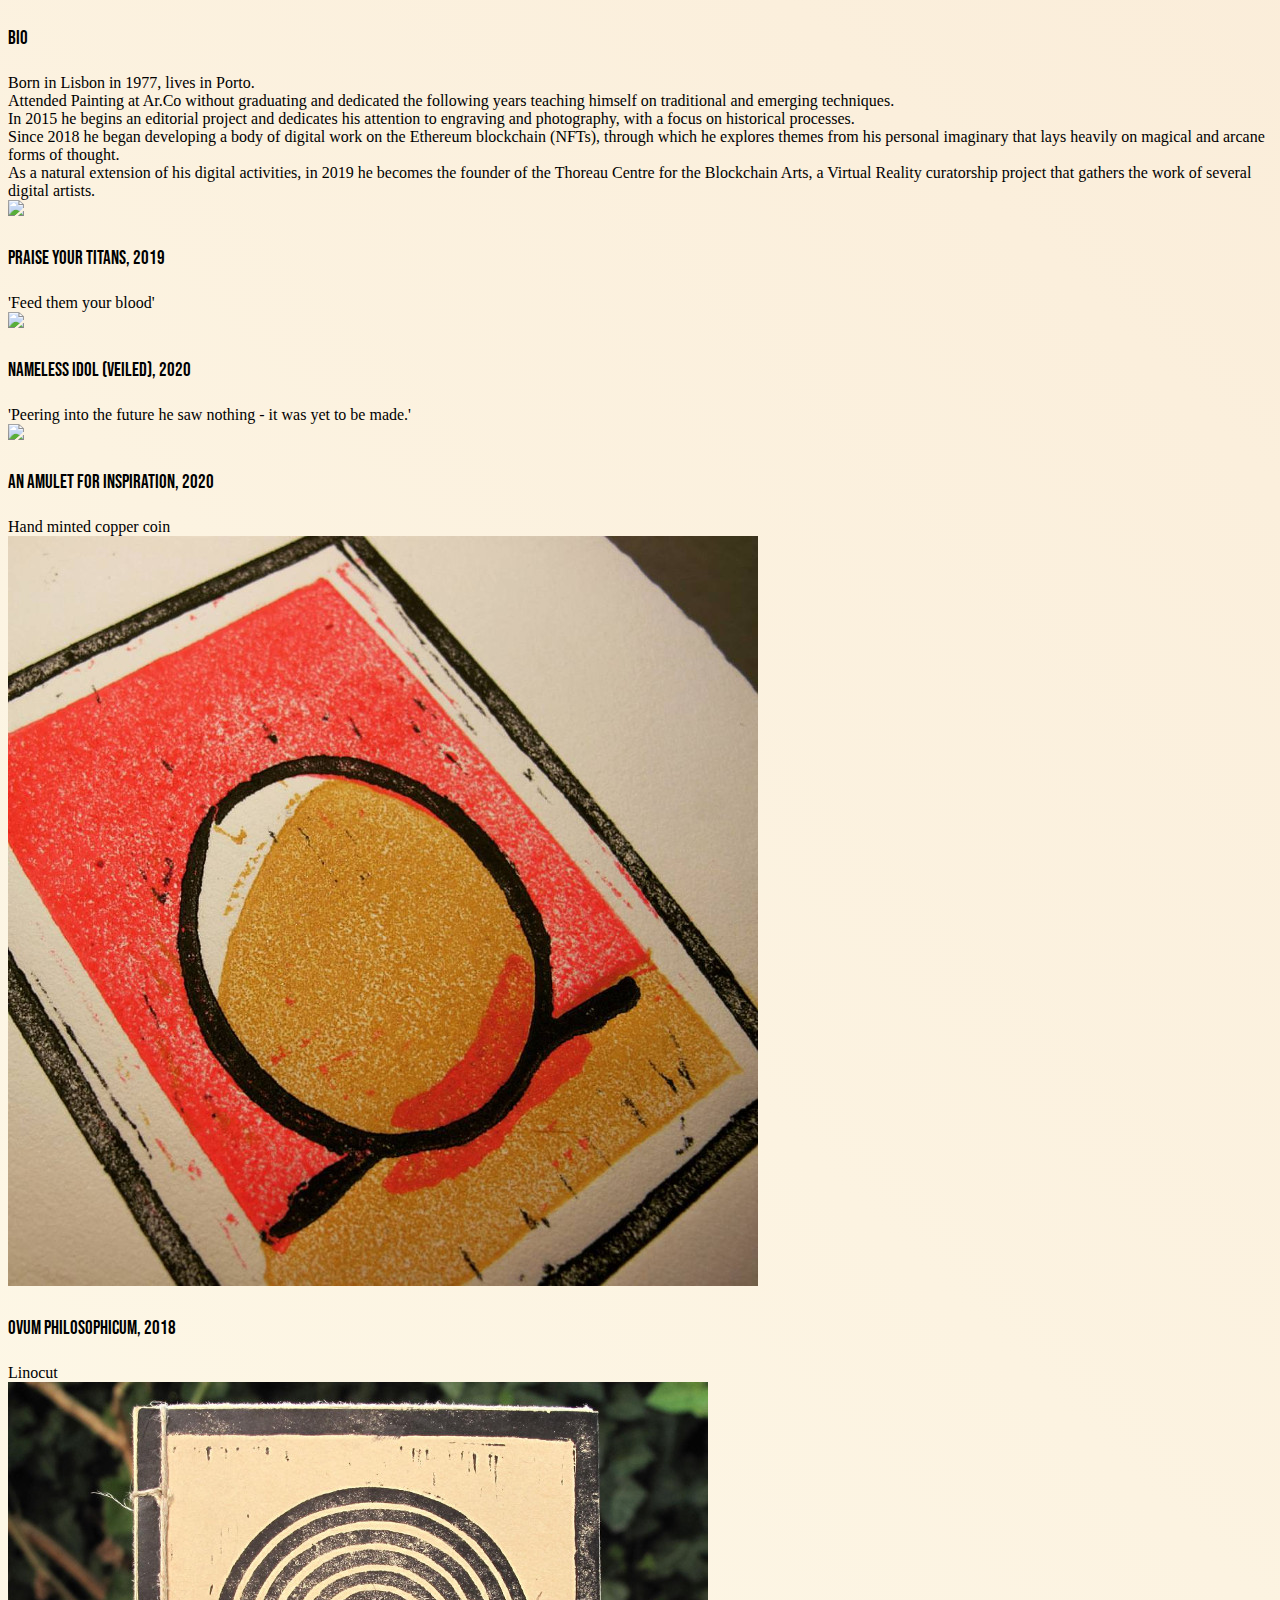
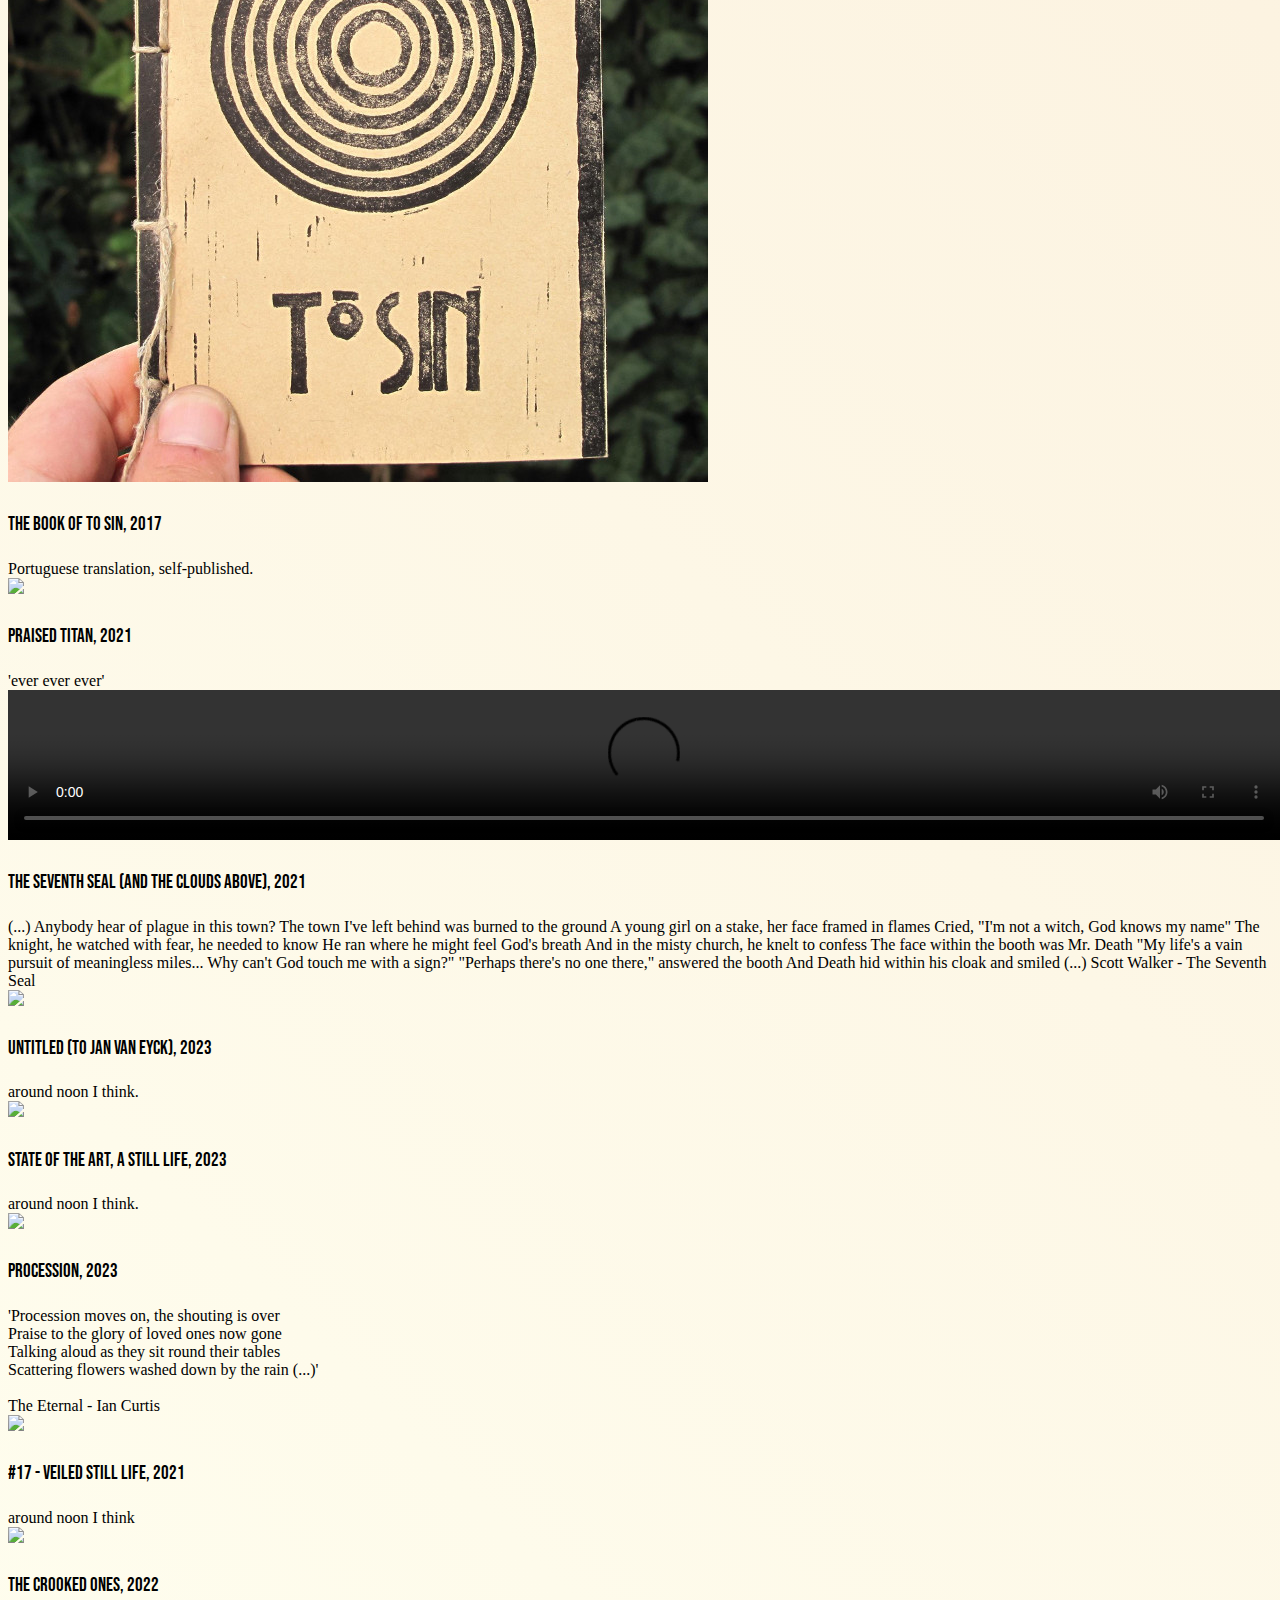
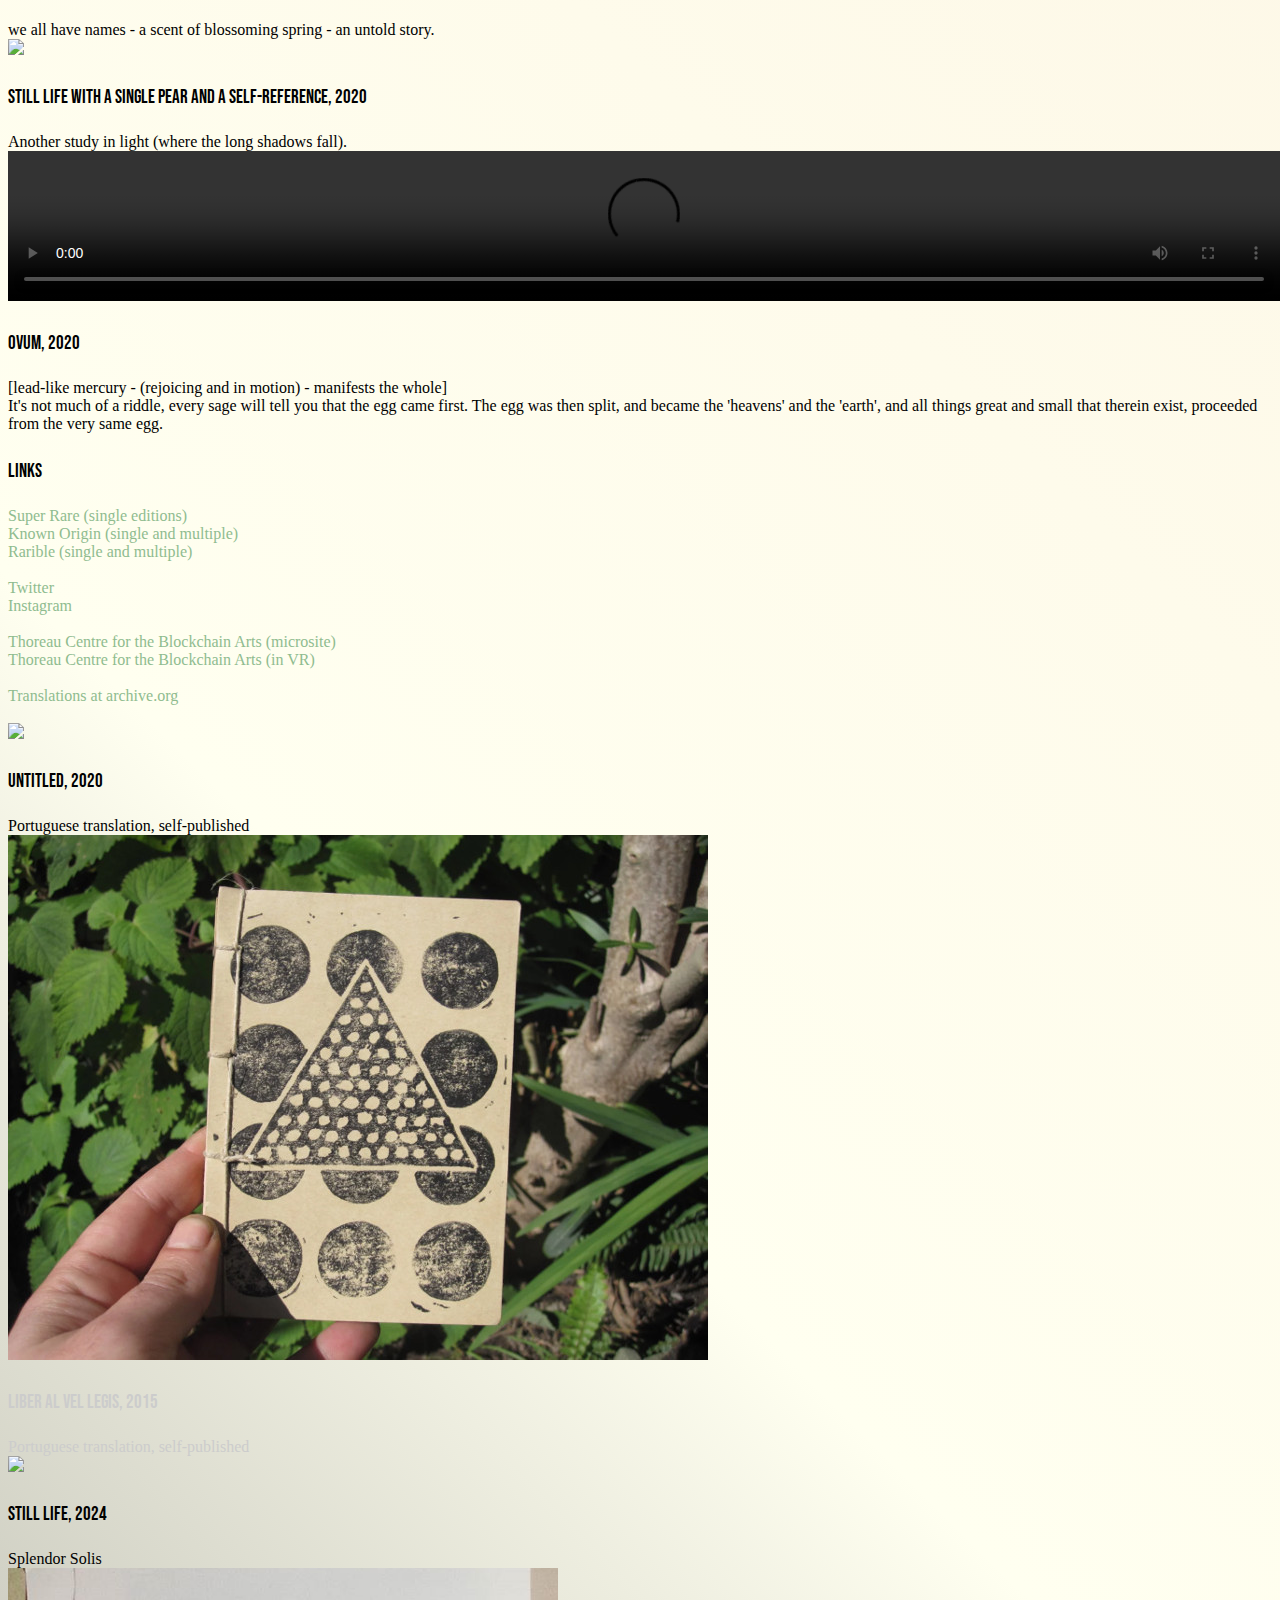
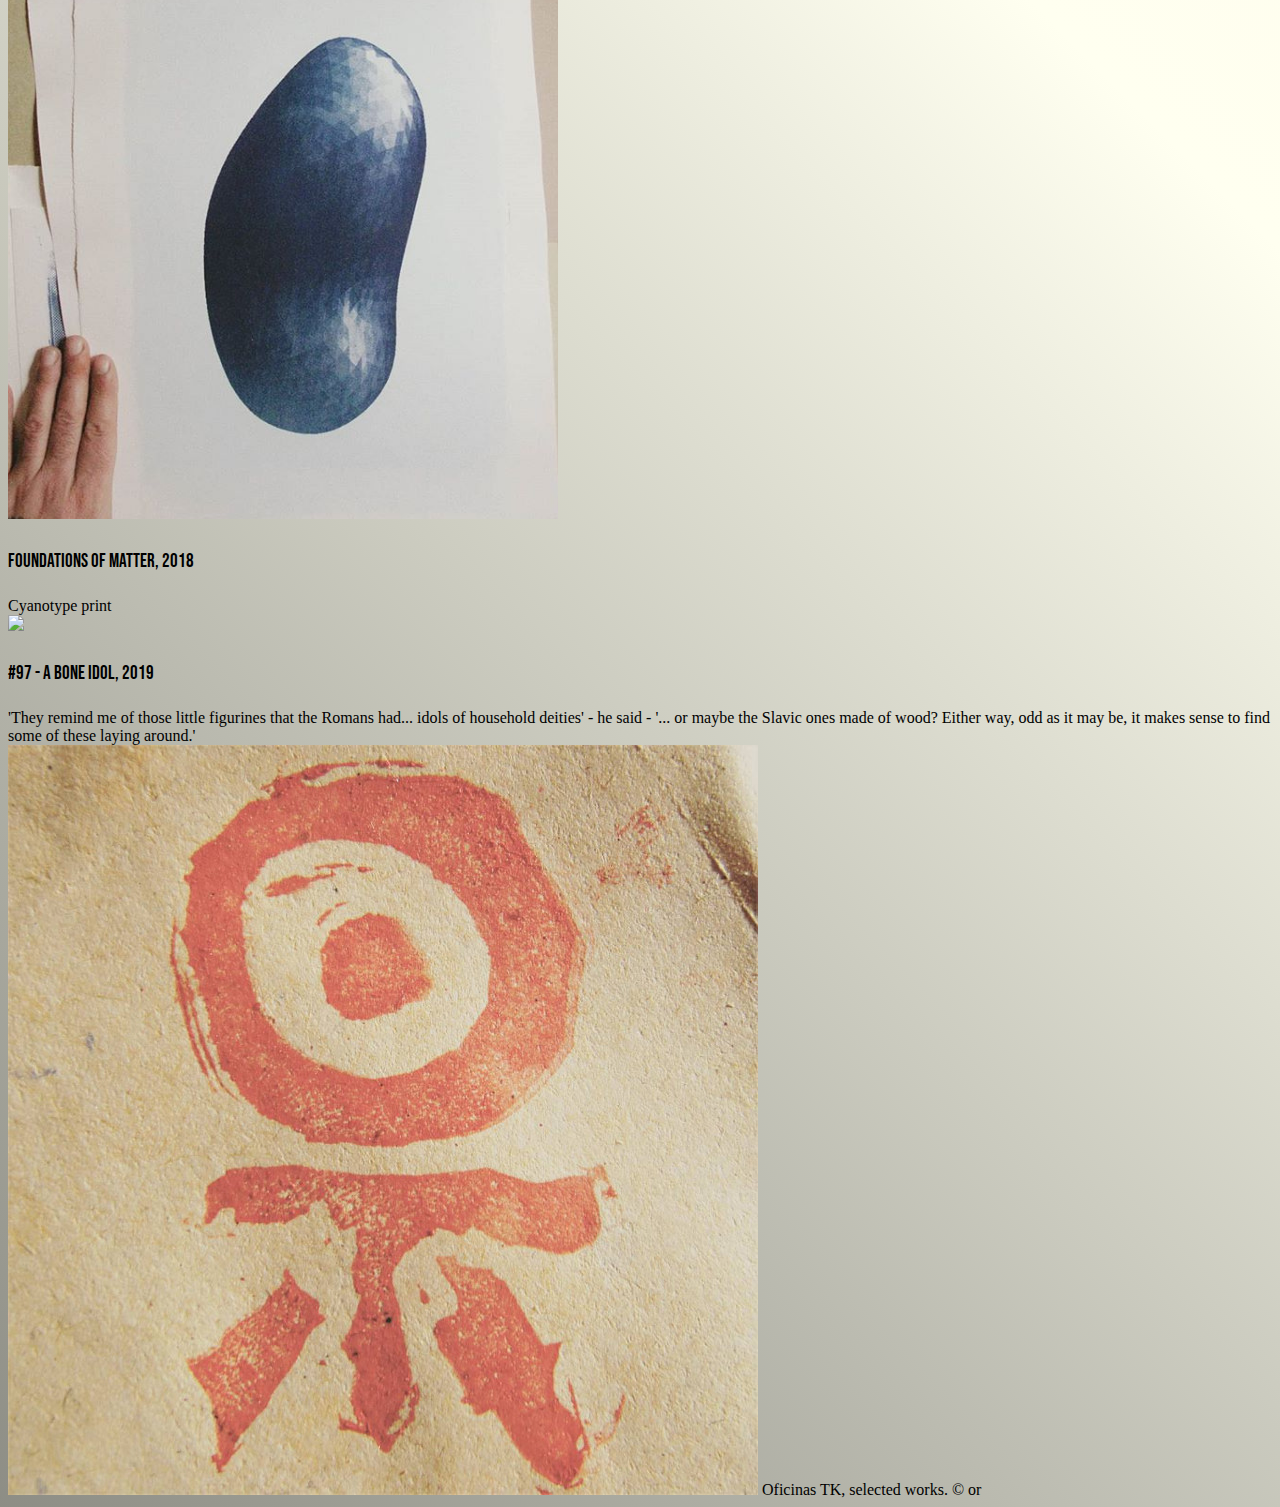
==== commit 06d118b4: "Update index.html" ====
--- a/index.html
+++ b/index.html
@@ -120,7 +120,7 @@
 						</div>
 					</div>
 			
-					<div class="card mb-3";>
+					<div class="card mb-3">
 						<div class="card-body">
 							<img src="https://oficinastk.github.io/imagens/engraving/ovum.jpg">
 							<h3>OVUM PHILOSOPHICUM, 2018</h3>
@@ -129,7 +129,7 @@
 					</div>
 			
 						
-					<div class="card mb-3";>
+					<div class="card mb-3">
 						<div class="card-body">
 							<img src="https://oficinastk.github.io/imagens/published/ToSin.jpg">
 							<h3>The Book of To sin, 2017</h3>
@@ -137,7 +137,7 @@
 						</div>
 					</div>
 			
-					<div class="card mb-3";>
+					<div class="card mb-3">
 						<div class="card-body">
 							<a href="https://superrare.co/artwork-v2/praised-titan-18504" target="_blank" rel="noopener noreferrer">
 								<img src="https://ipfs.pixura.io/ipfs/QmajistD9feakXxkWtSXQuU9jxsufLfkZEhVNTavpWCyCK/PraisedTitanNeutro.png">
@@ -209,7 +209,7 @@
 					</div>
 			
 											
-					<div class="card mb-3";>
+					<div class="card mb-3">
 						<div class="card-body">
 							<a href="https://superrare.com/artwork-v2/the-crooked-ones-34767" target="_blank" rel="noopener noreferrer">
 								<img src="https://ipfs.pixura.io/ipfs/QmcxNAcGTpPVp5RLERiQq1V2MCQ7Hf2VT1bUZ3TdsT3md5/crookedonesA.png">
@@ -219,7 +219,7 @@
 						</div>
 					</div>
 					
-					<div class="card mb-3";>
+					<div class="card mb-3">
 						<div class="card-body">
 							<a href="https://knownorigin.io/gallery/207775-still-life-with-a-single-pear-and-a-self-reference" target="_blank" rel="noopener noreferrer">
 								<img src="https://content.knownorigin.io/network/mainnet/edition/207775/asset.png">
@@ -266,7 +266,7 @@
 						</div>
 					</div>
 
-					<div class="card mb-3";>
+					<div class="card mb-3">
 						<div class="card-body">
 							<img src="https://ipfs.pixura.io/ipfs/QmQFE9Tukn6vaA8x7X1HR977bhnbKM2oEJSouTtEHmgUCm/untitled5.png">
 							<h3>Untitled, 2020</h3>
@@ -274,7 +274,7 @@
 						</div>
 					</div>
 					
-					<div class="card mb-3";>
+					<div class="card mb-3">
 						<div class="card-body">
 							<a href="https://superrare.com/0xb932a70a57673d89f4acffbe830e8ed7f75fb9e0/untitled-15422" target="_blank" rel="noopener noreferrer">
 							<img src="https://oficinastk.github.io/imagens/published/liberAL.jpg">
@@ -283,7 +283,7 @@
 						</div>
 					</div>
 					
-					<div class="card mb-3";>
+					<div class="card mb-3">
 						<div class="card-body">
 							<a href="https://superrare.com/0xb932a70a57673d89f4acffbe830e8ed7f75fb9e0/still-life-47450" target="_blank" rel="noopener noreferrer">
 								<img src="https://ipfs.pixura.io/ipfs/QmVjpMFF7kna7wv2bFTs38ceXFqQ18brELPpQNuyWRX1Jc/Still_Life.png">
@@ -293,7 +293,7 @@
 						</div>
 					</div>
 					 
-					<div class="card mb-3";>
+					<div class="card mb-3">
 						<div class="card-body">
 							<img src="https://oficinastk.github.io/imagens/altphoto/foundations.png">
 							<h3>Foundations of Matter, 2018</h3>
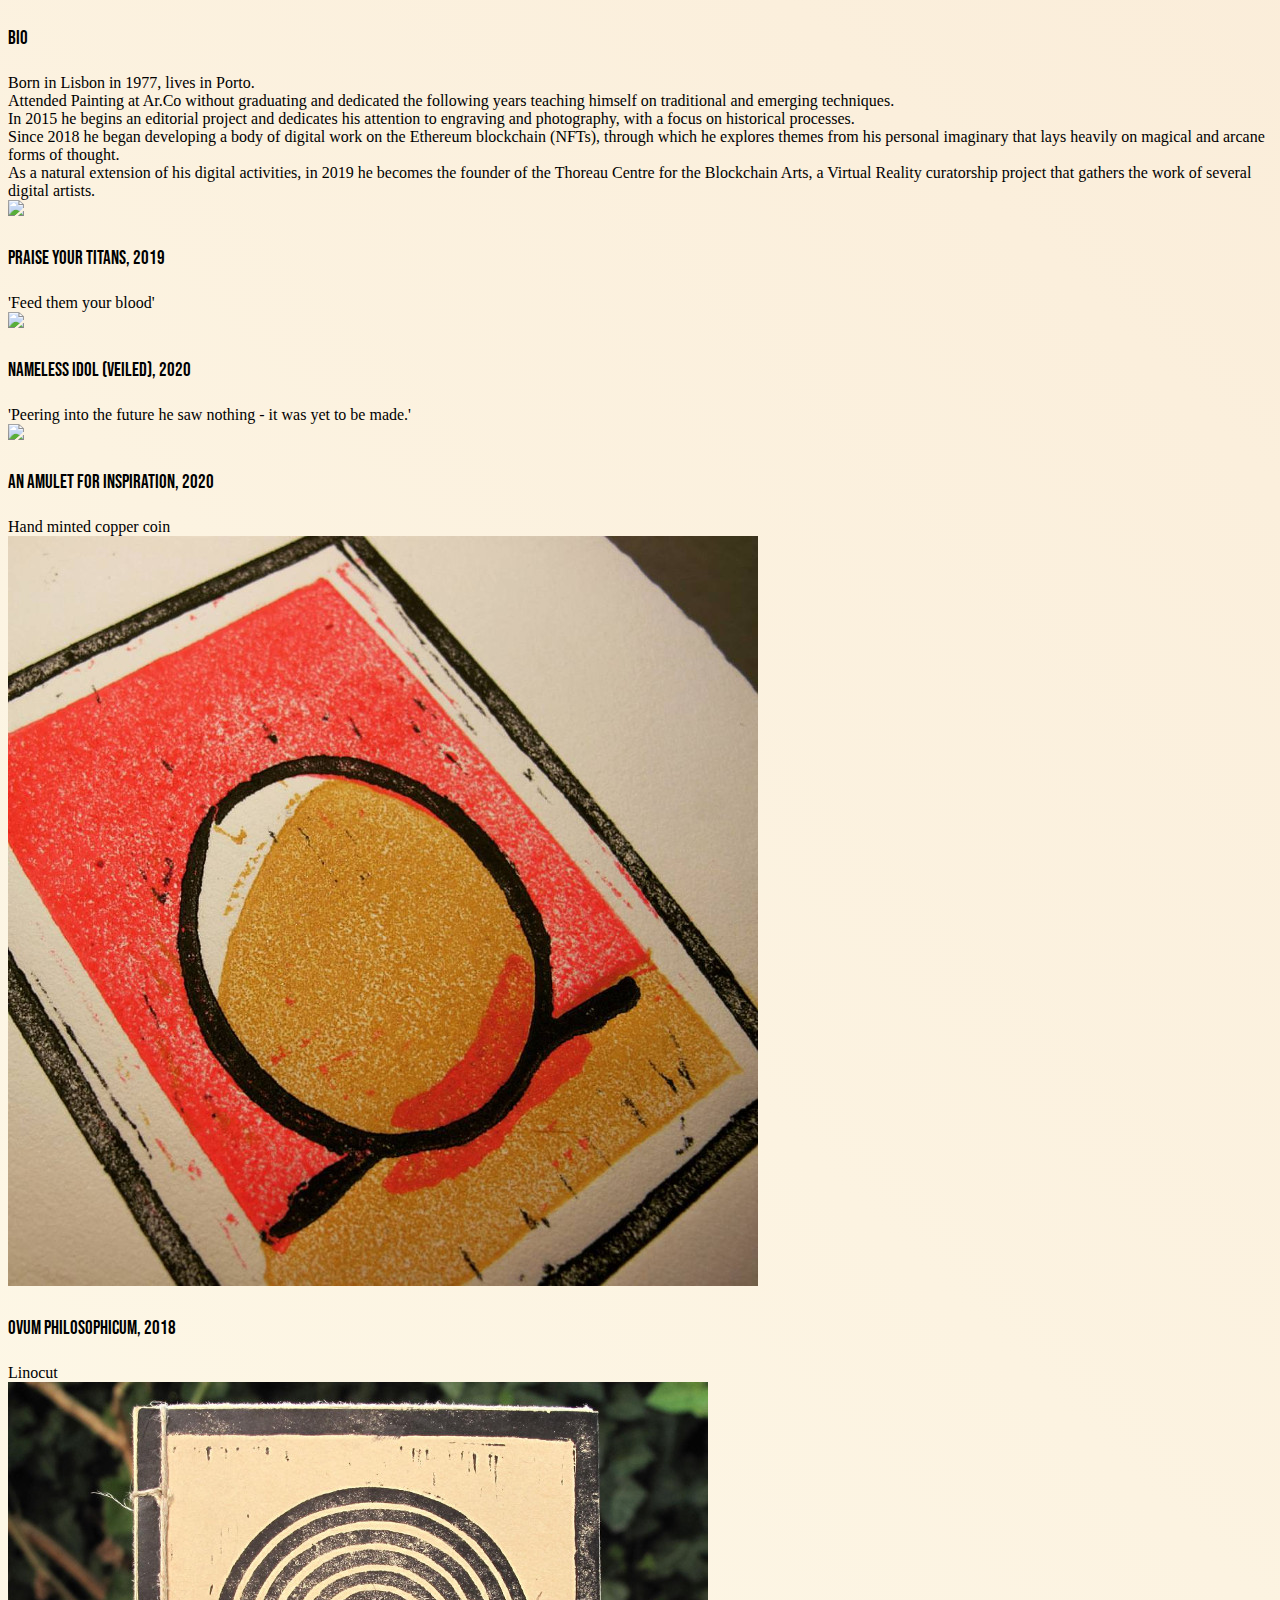
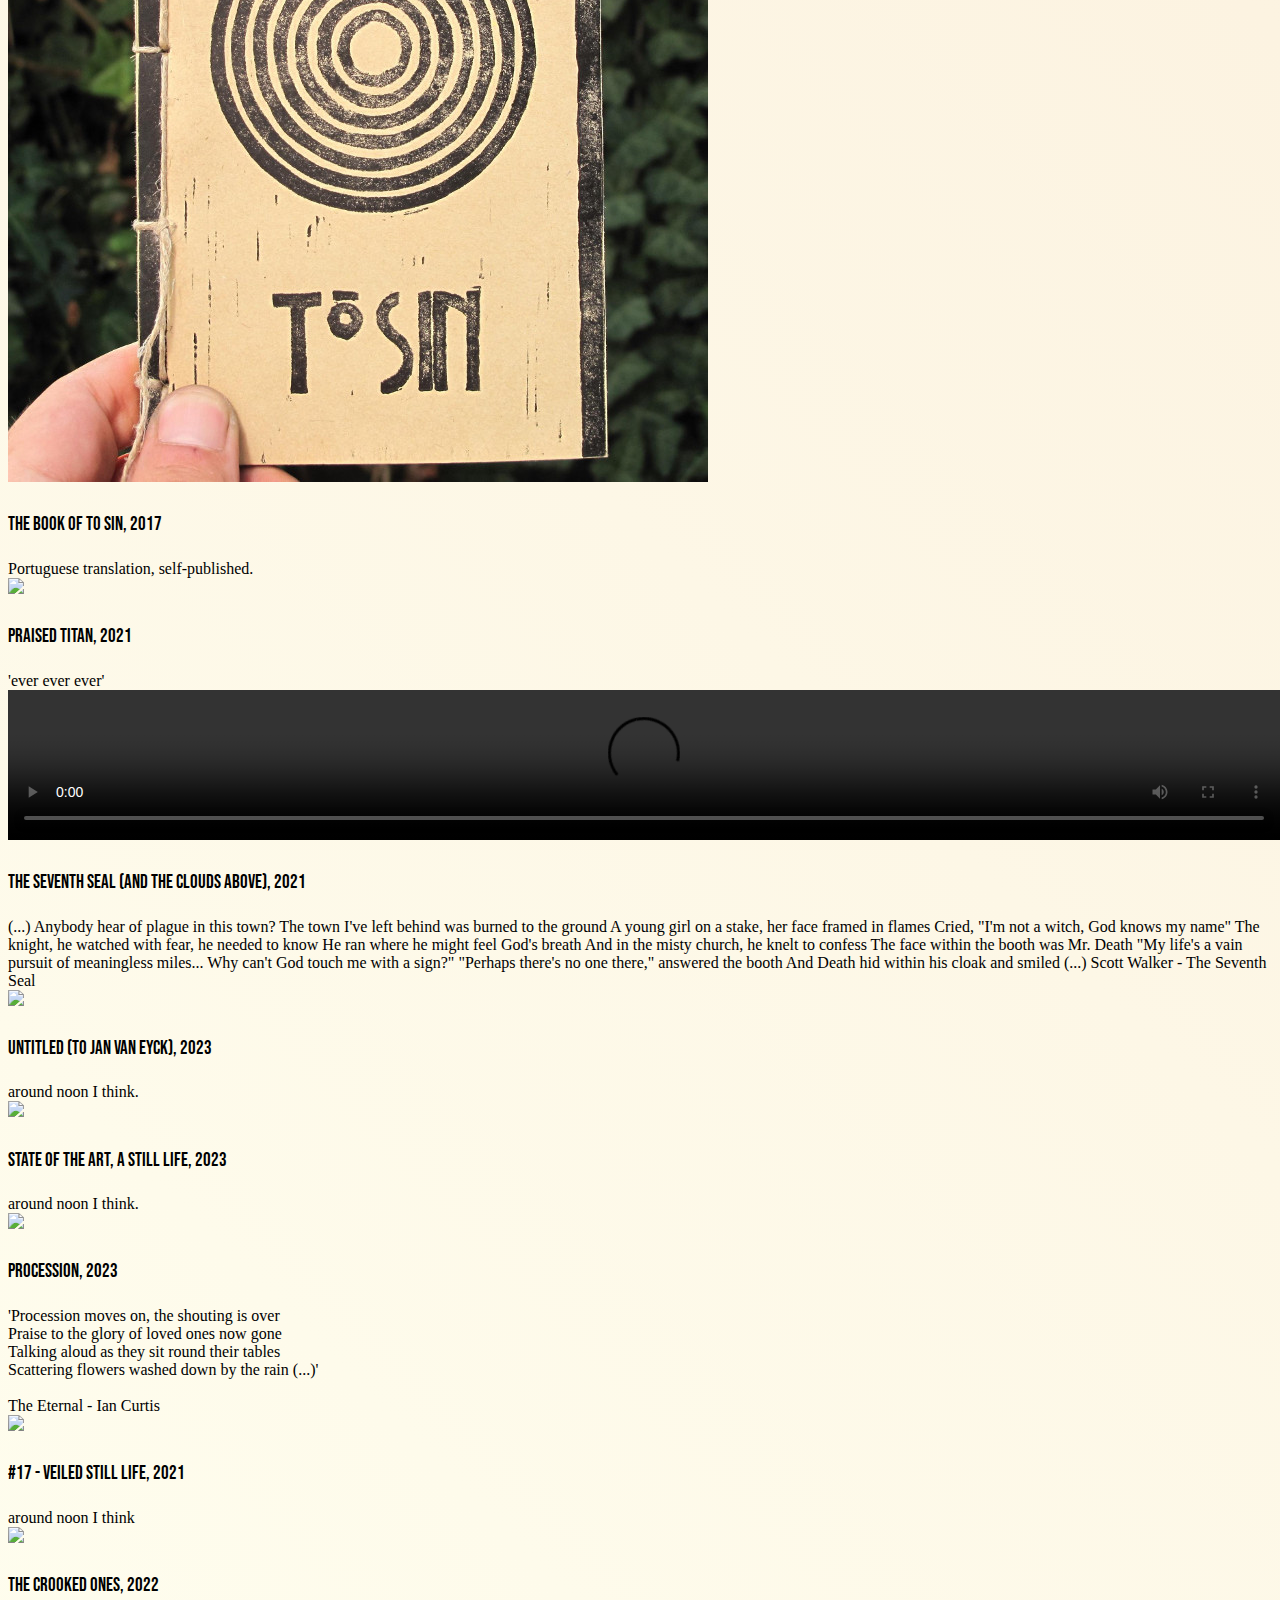
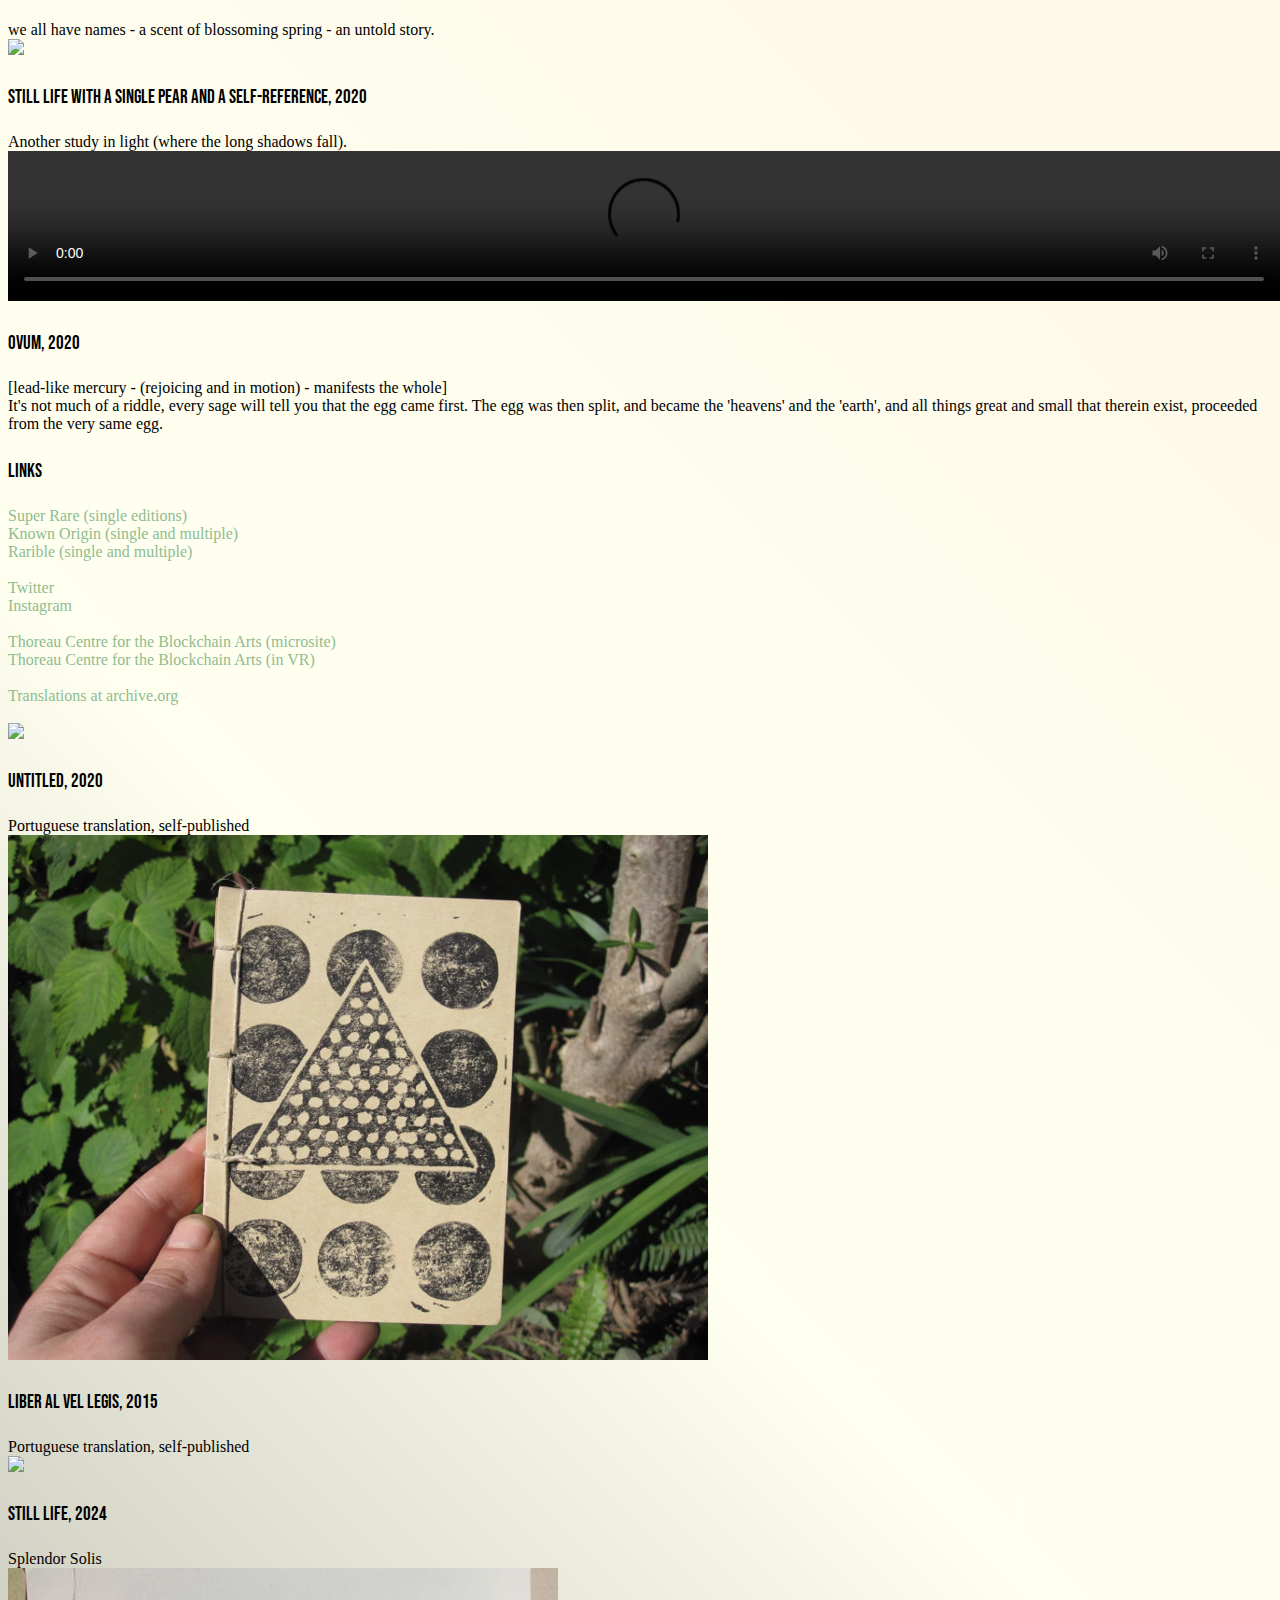
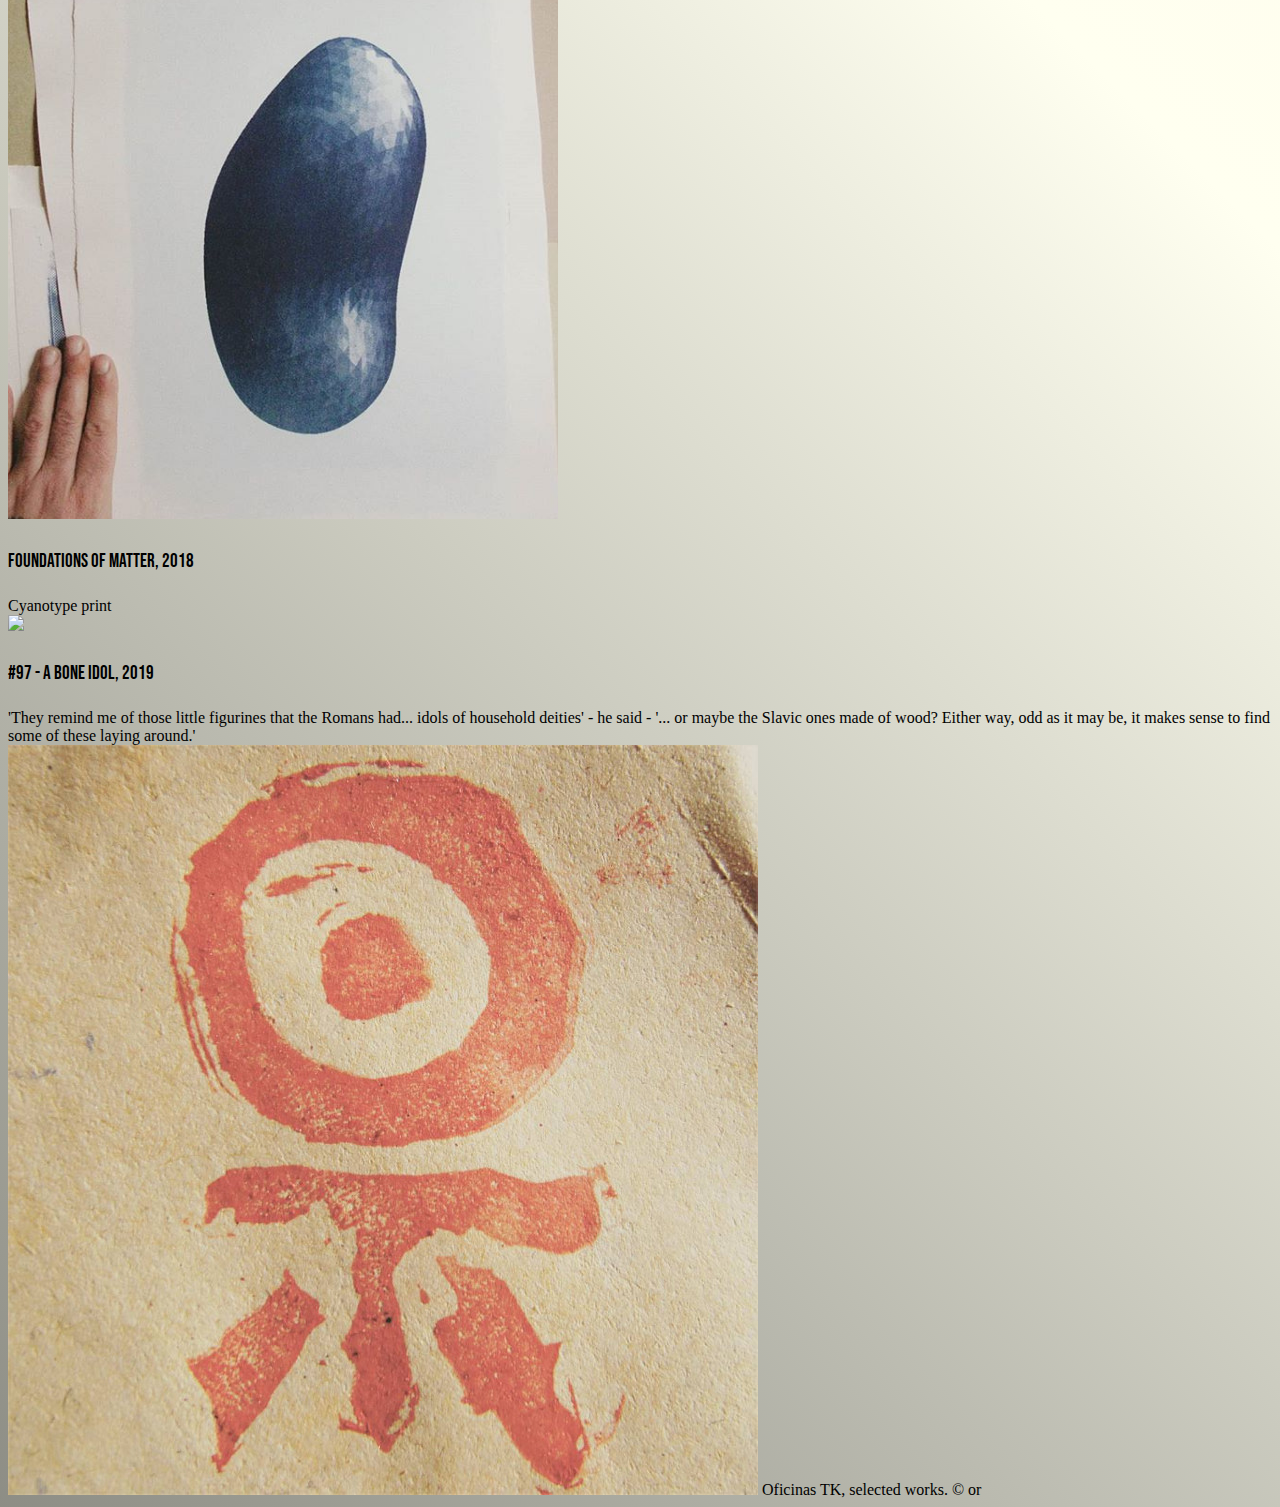
==== commit 232f3923: "Update index.html" ====
--- a/index.html
+++ b/index.html
@@ -276,7 +276,6 @@
 					
 					<div class="card mb-3">
 						<div class="card-body">
-							<a href="https://superrare.com/0xb932a70a57673d89f4acffbe830e8ed7f75fb9e0/untitled-15422" target="_blank" rel="noopener noreferrer">
 							<img src="https://oficinastk.github.io/imagens/published/liberAL.jpg">
 							<h3>Liber AL vel Legis, 2015</h3>
 							Portuguese translation, self-published
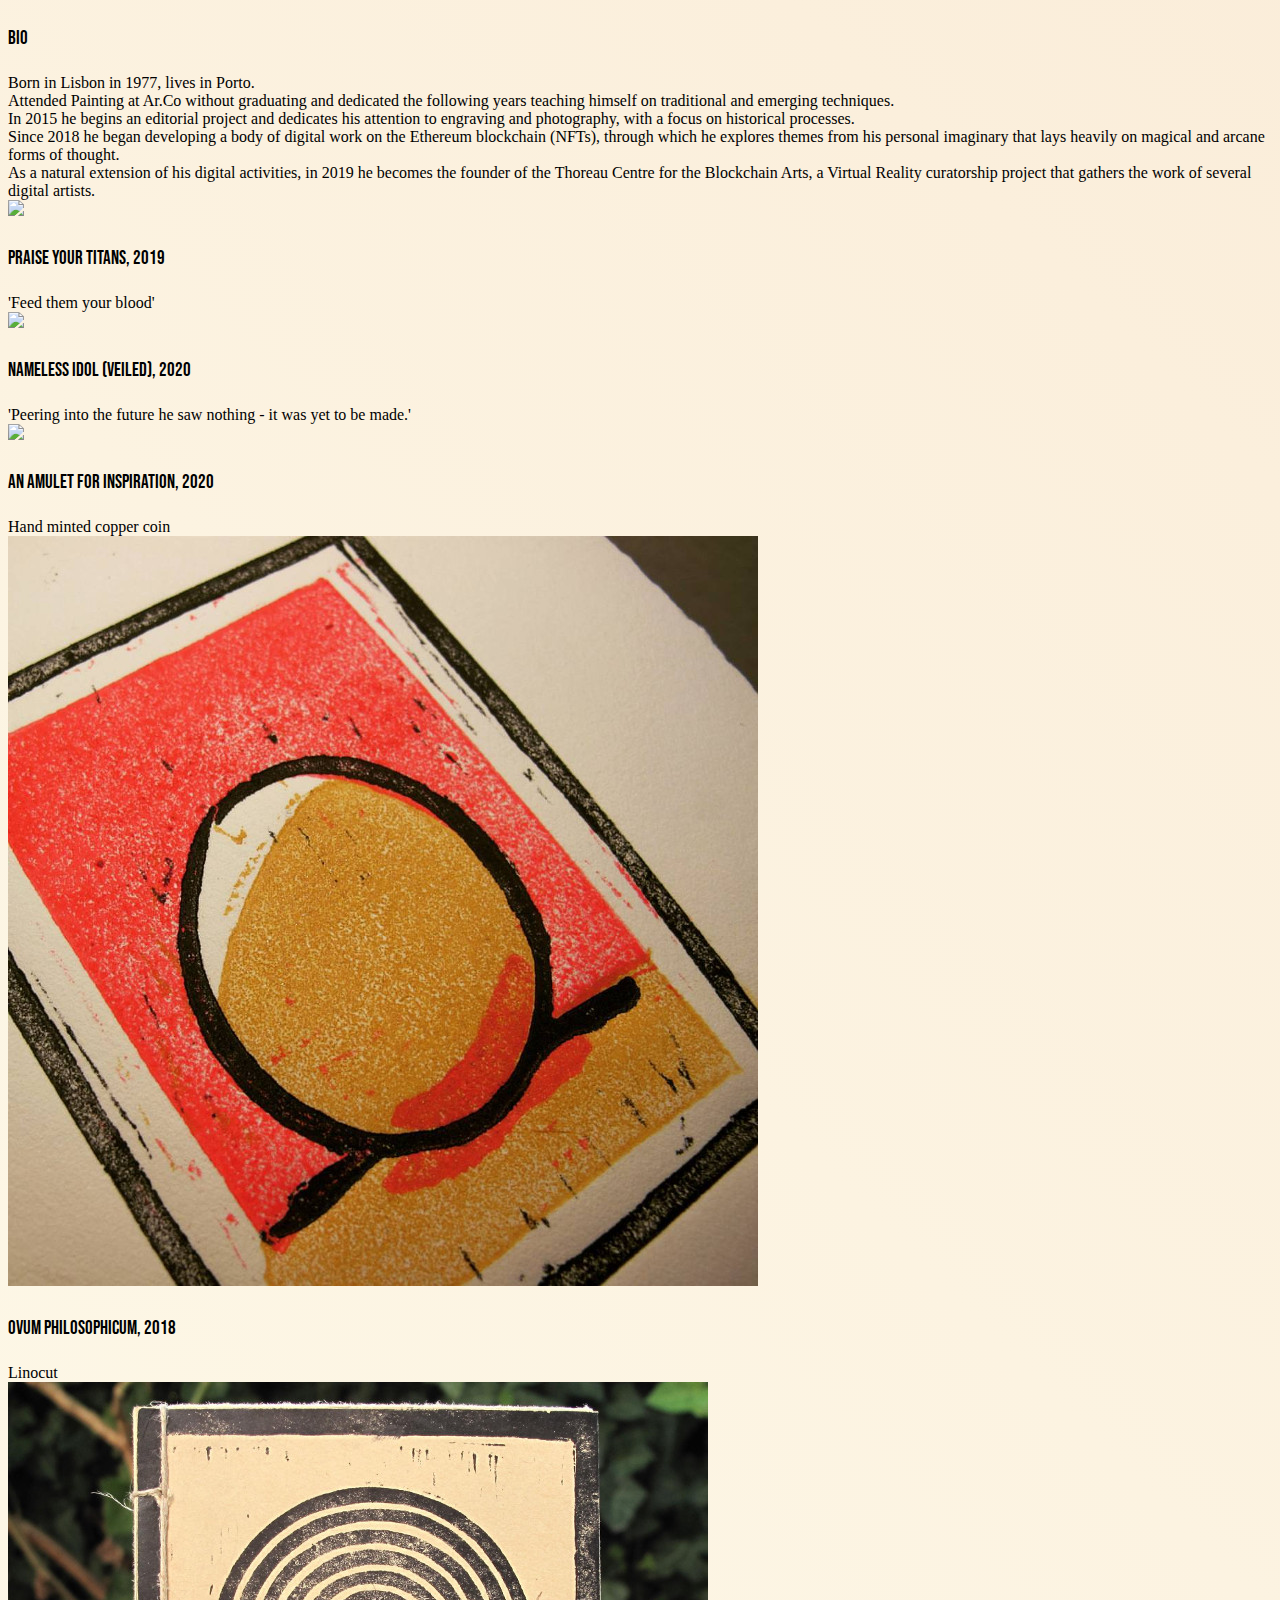
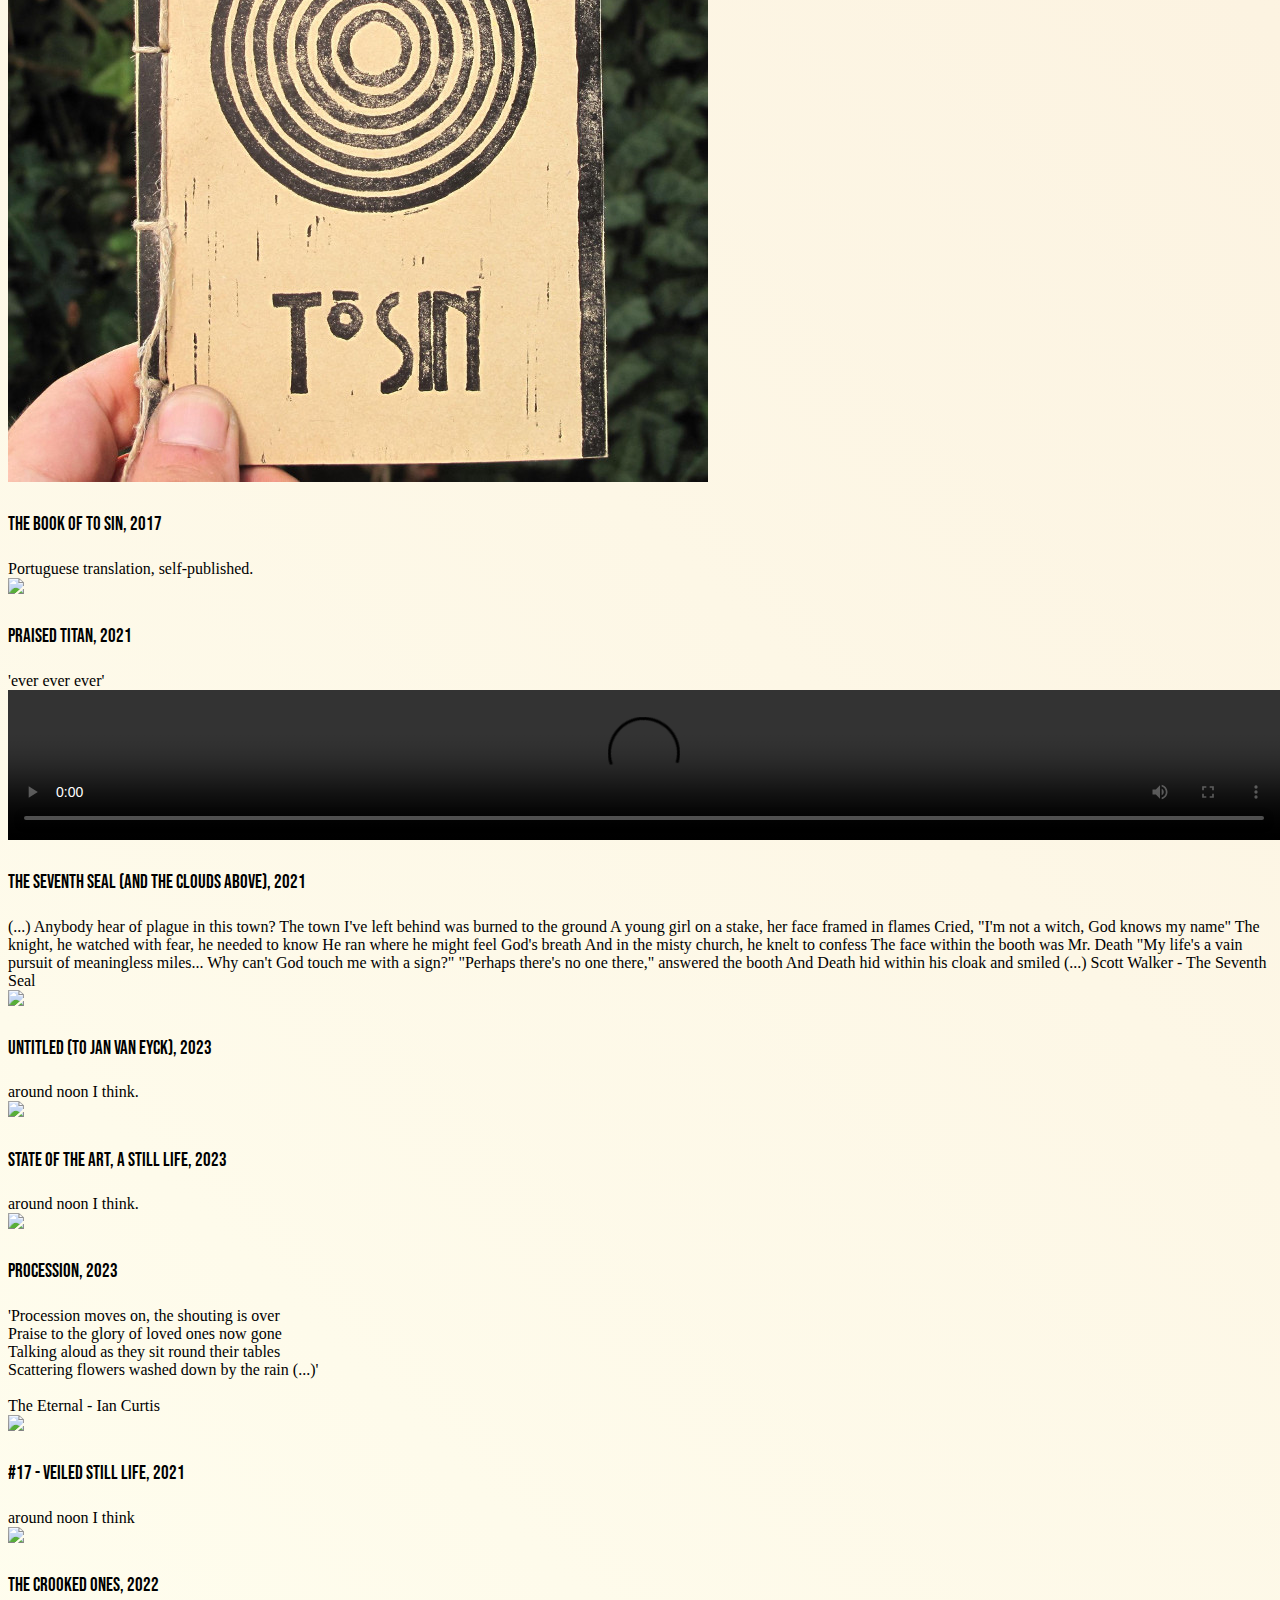
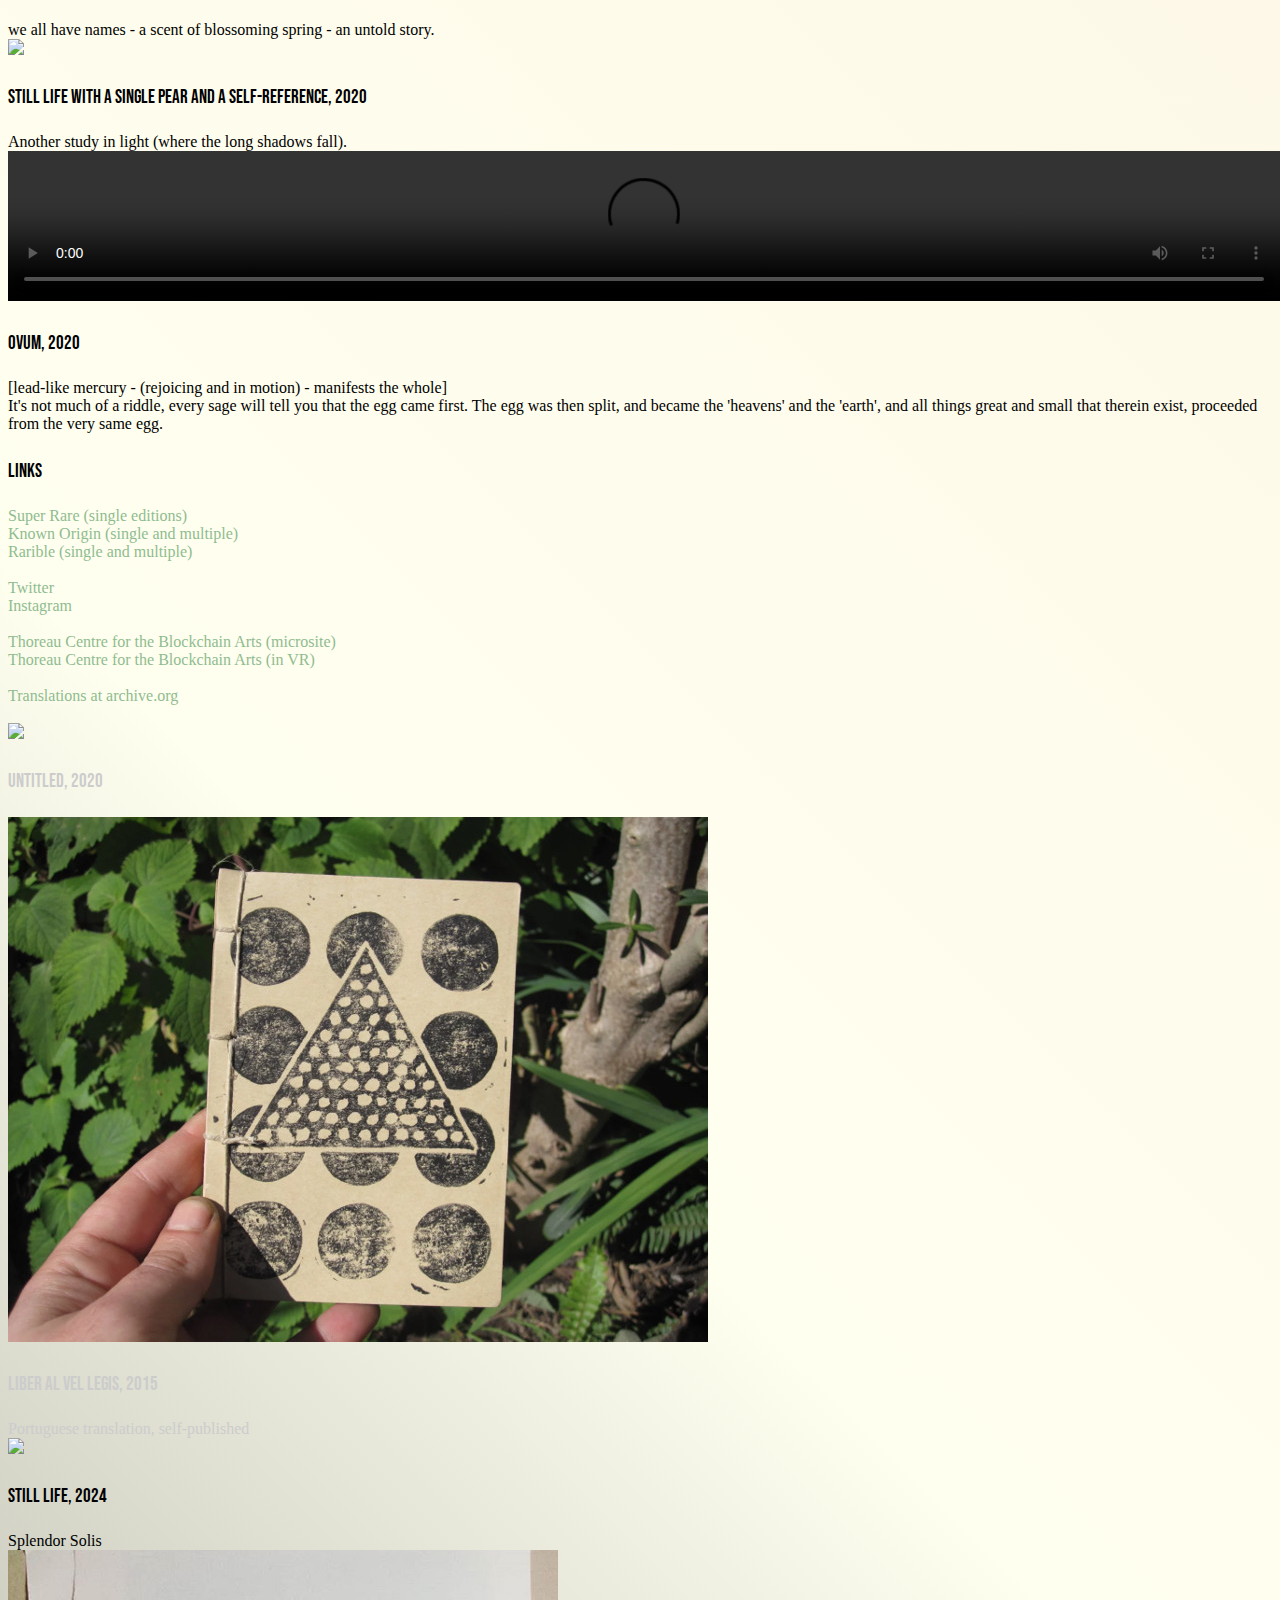
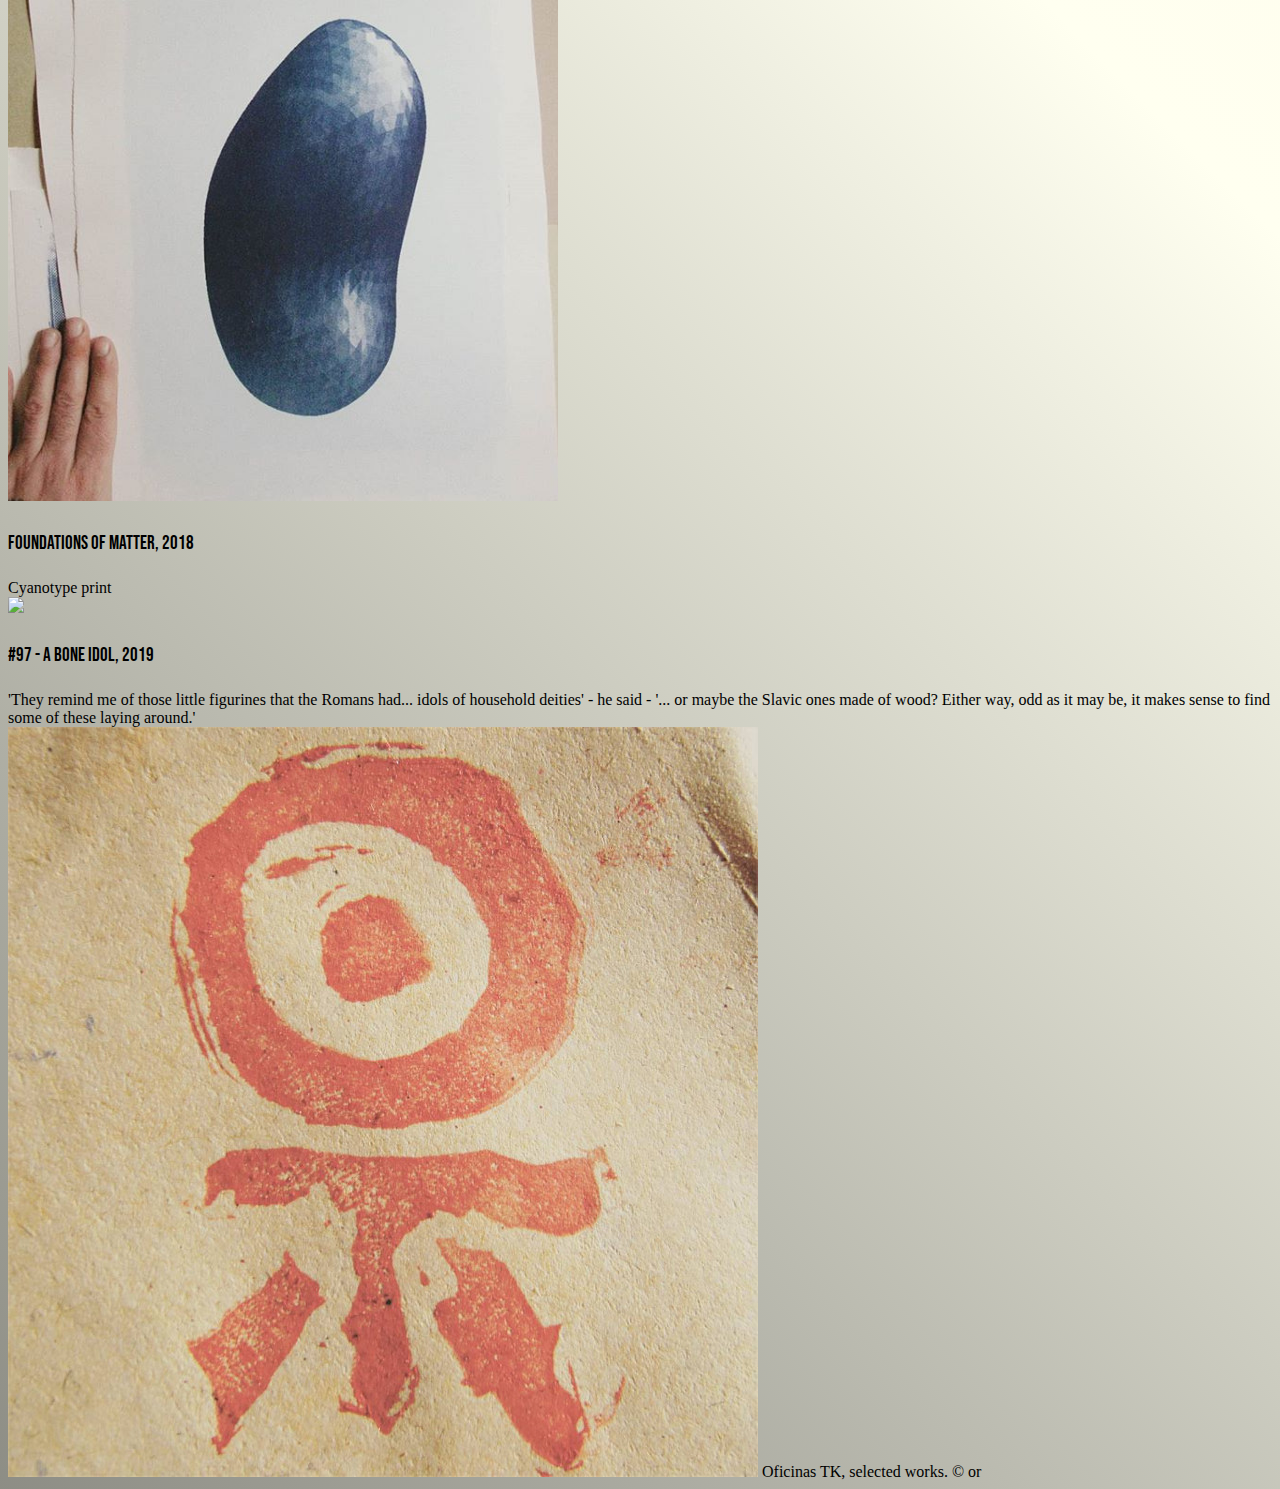
==== commit 8e4c3968: "Update index.html" ====
--- a/index.html
+++ b/index.html
@@ -268,9 +268,9 @@
 
 					<div class="card mb-3">
 						<div class="card-body">
+							<a href="https://superrare.com/0xb932a70a57673d89f4acffbe830e8ed7f75fb9e0/untitled-15422" target="_blank" rel="noopener noreferrer">
 							<img src="https://ipfs.pixura.io/ipfs/QmQFE9Tukn6vaA8x7X1HR977bhnbKM2oEJSouTtEHmgUCm/untitled5.png">
 							<h3>Untitled, 2020</h3>
-							Portuguese translation, self-published
 						</div>
 					</div>
 					
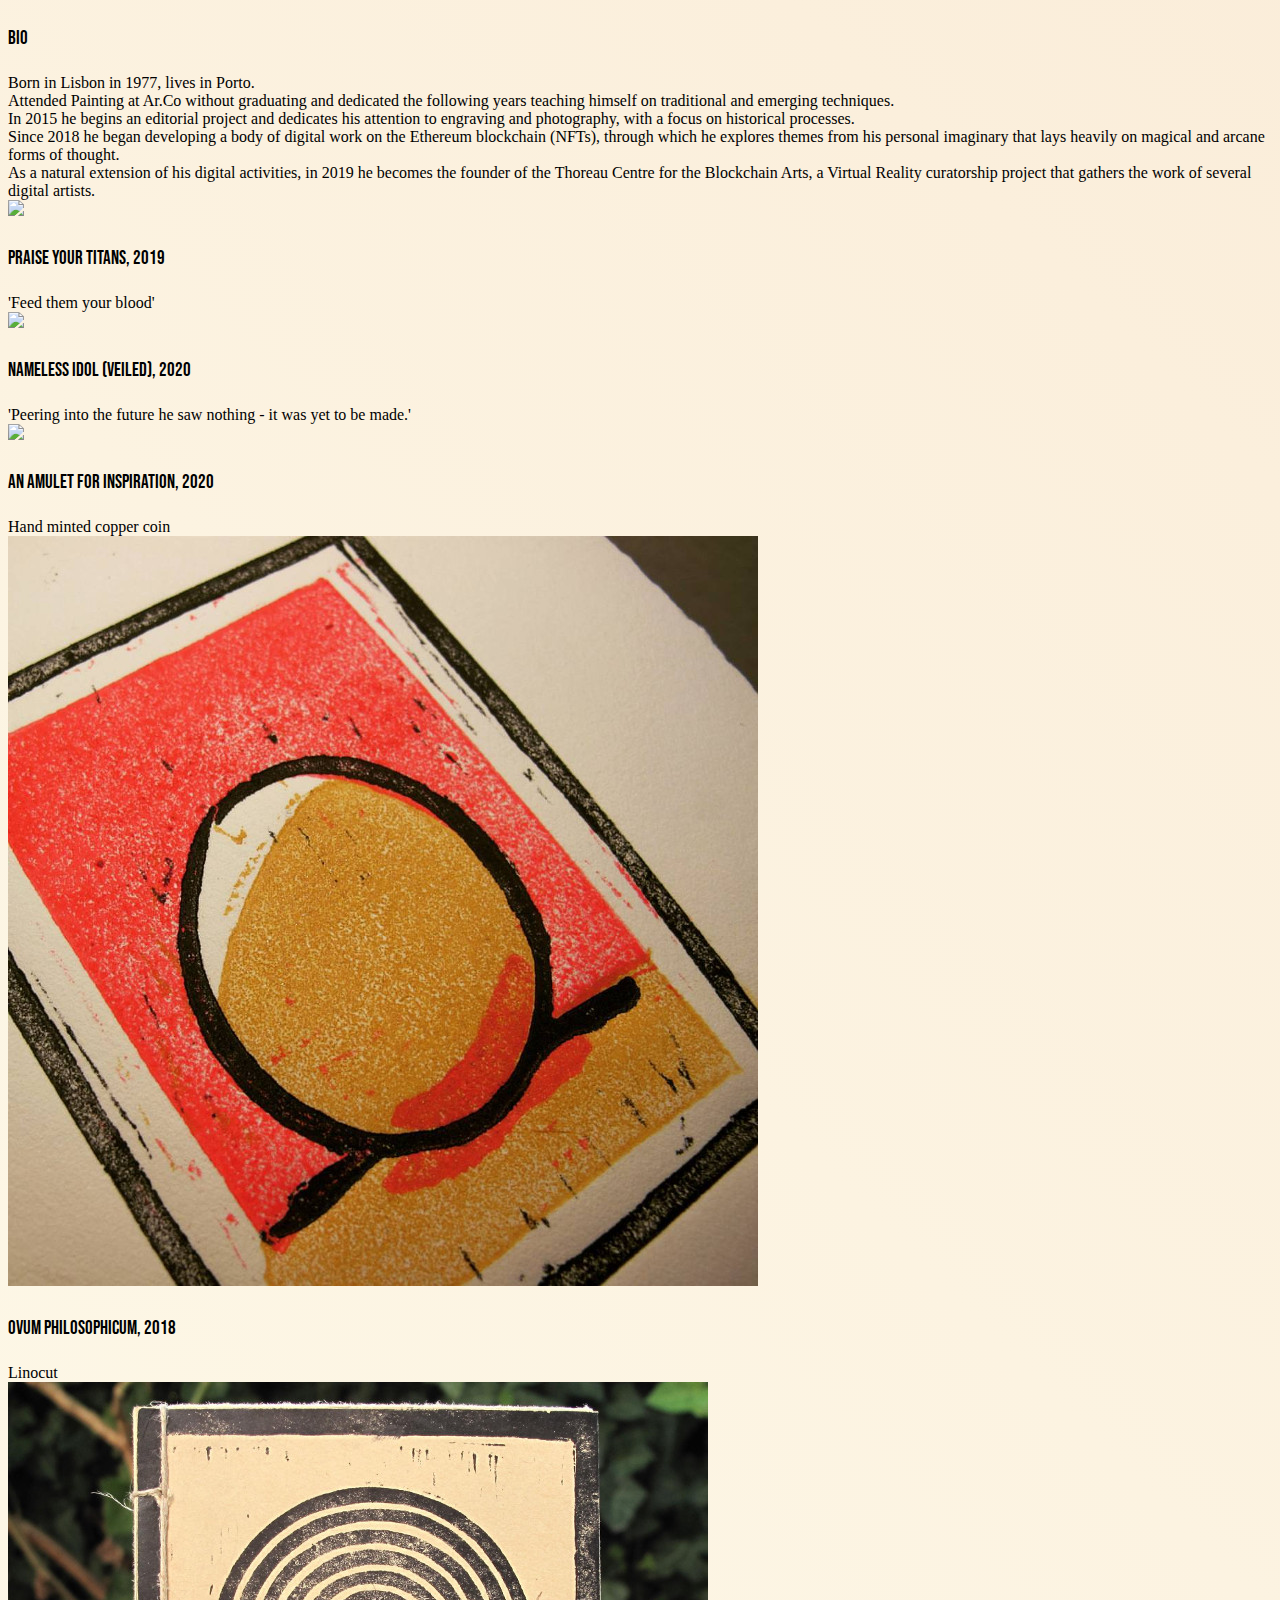
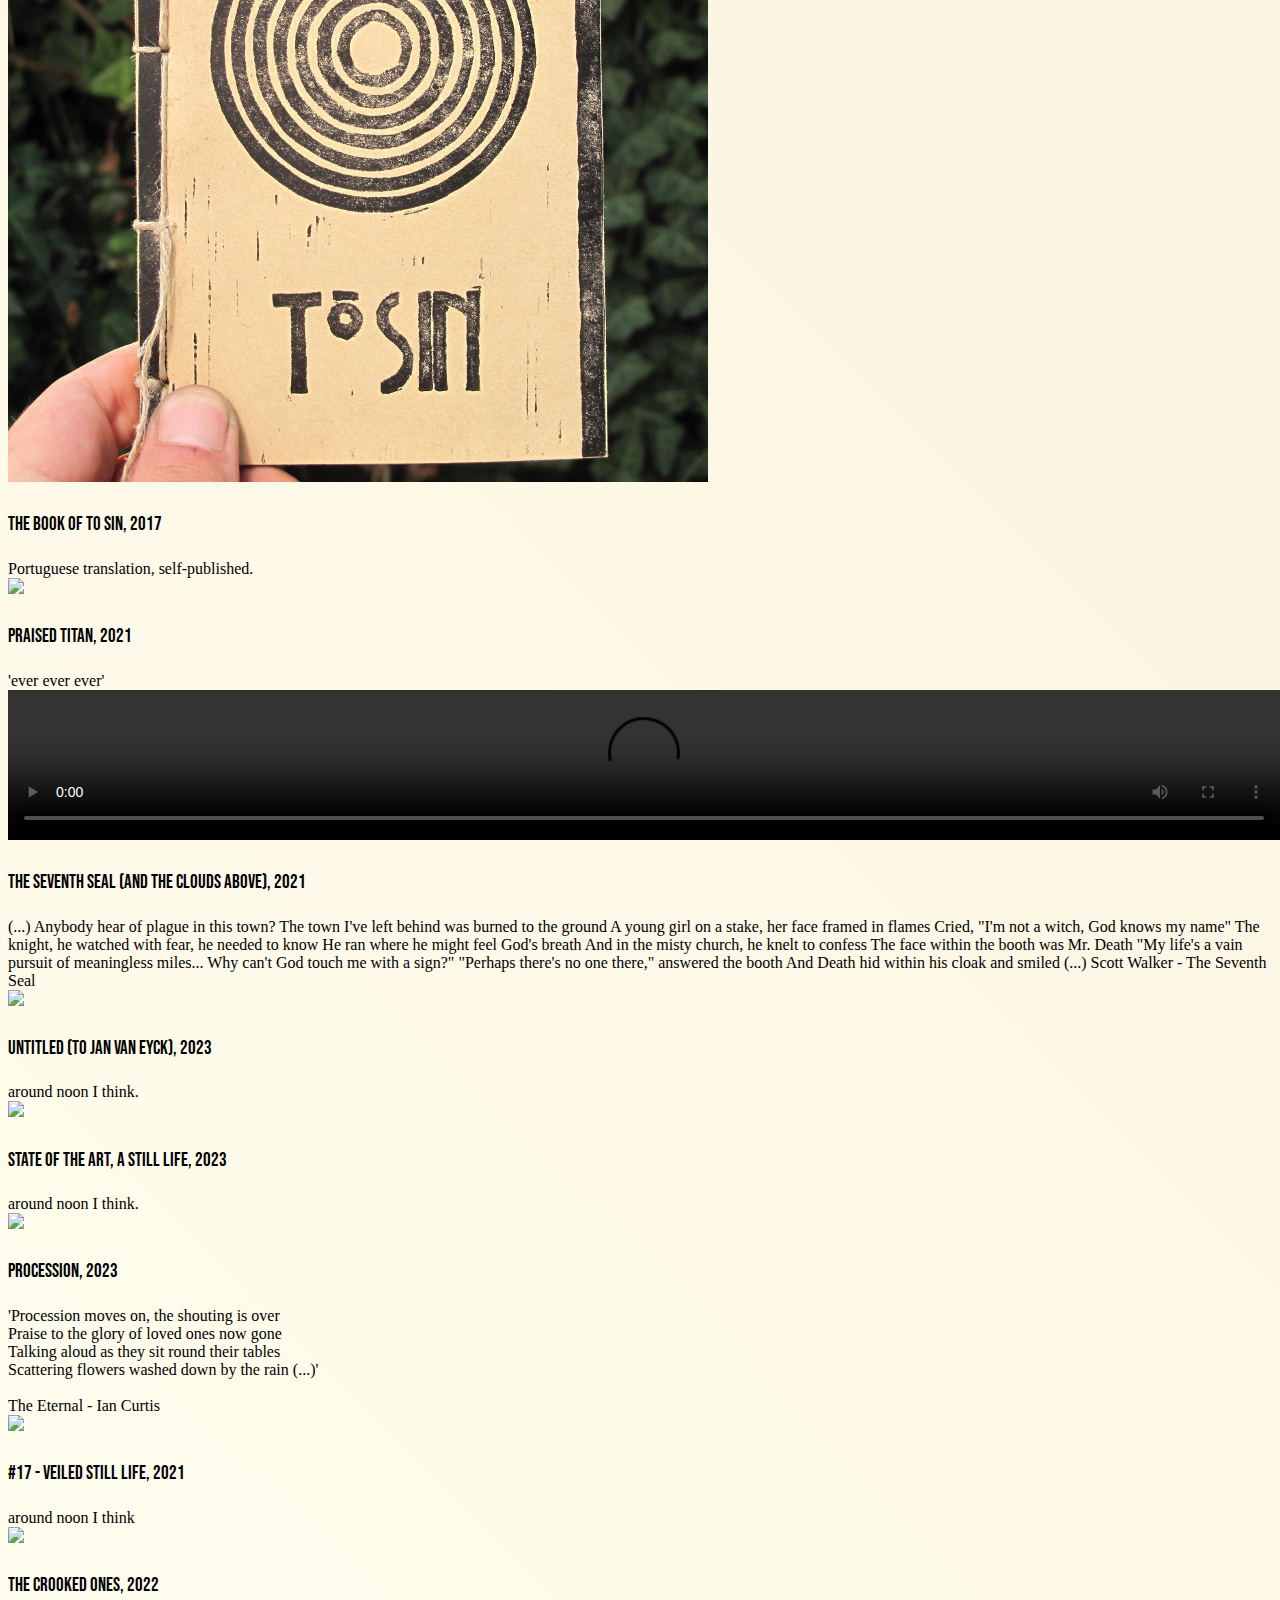
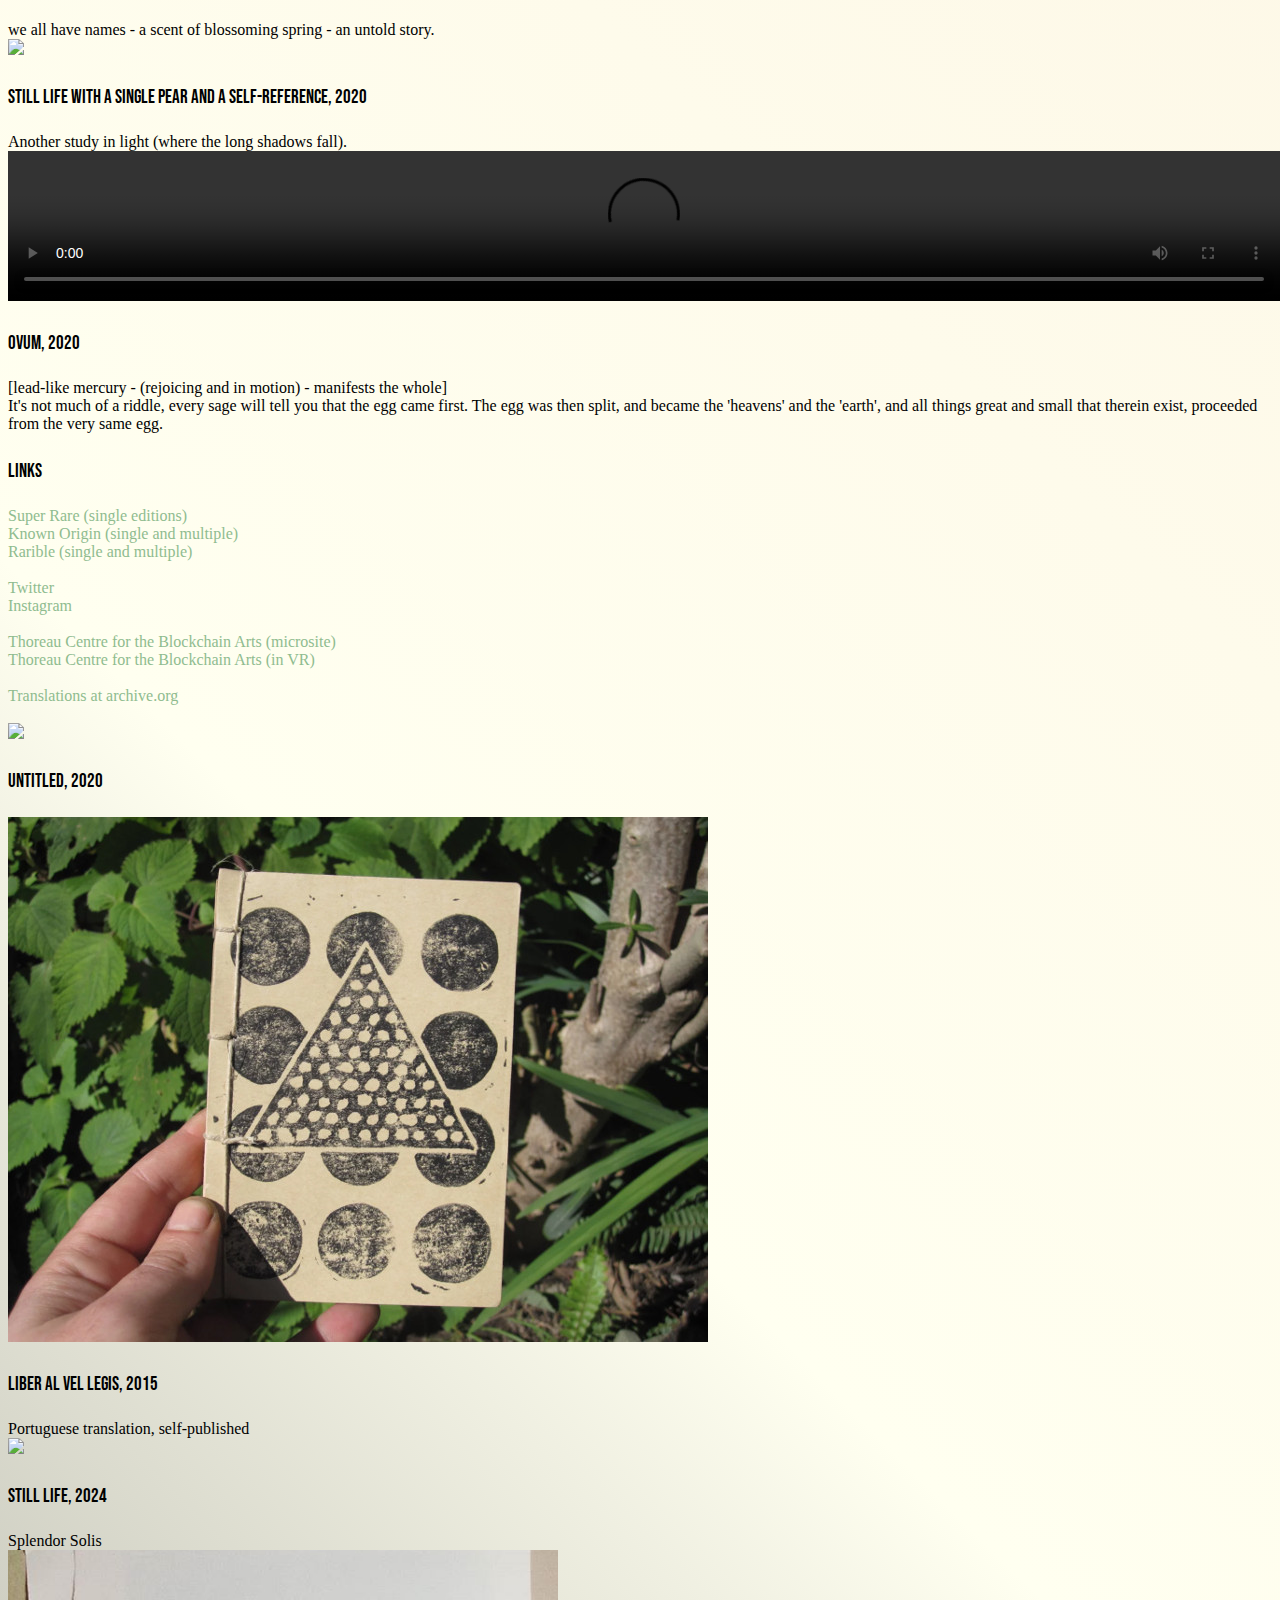
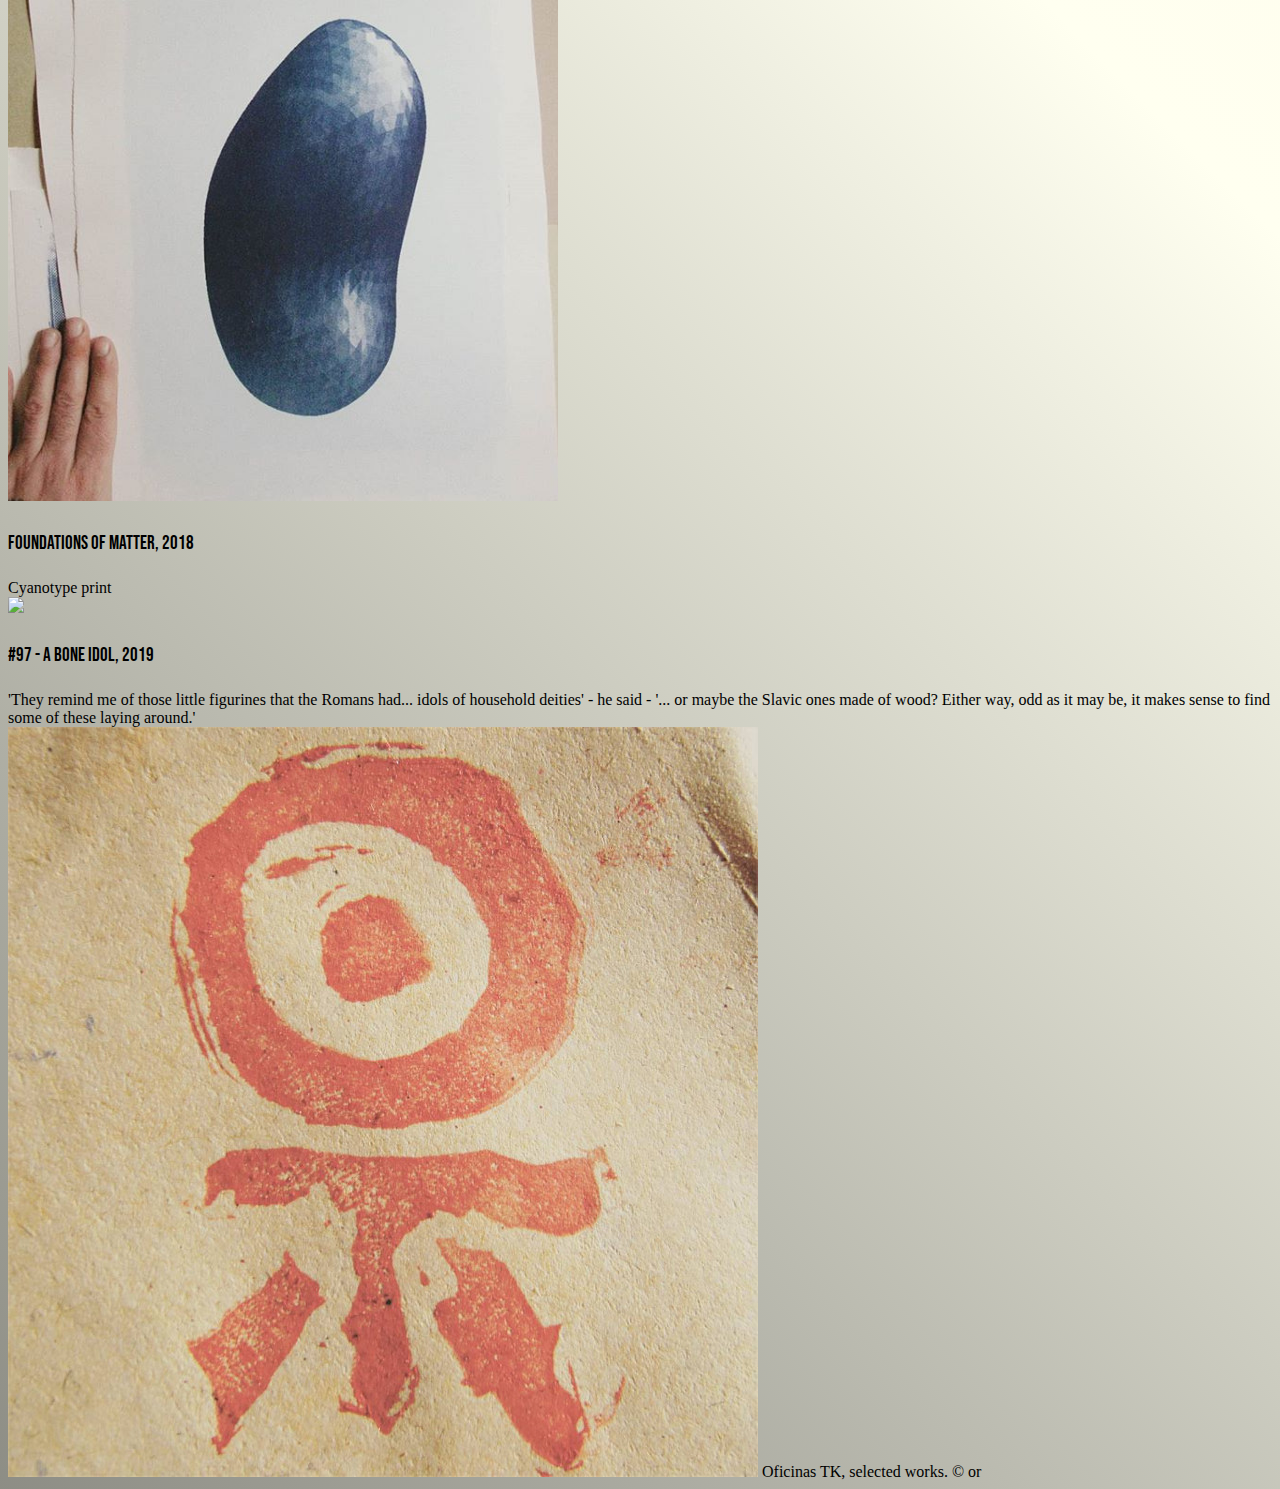
==== commit a8281b38: "Update index.html" ====
--- a/index.html
+++ b/index.html
@@ -269,14 +269,17 @@
 					<div class="card mb-3">
 						<div class="card-body">
 							<a href="https://superrare.com/0xb932a70a57673d89f4acffbe830e8ed7f75fb9e0/untitled-15422" target="_blank" rel="noopener noreferrer">
-							<img src="https://ipfs.pixura.io/ipfs/QmQFE9Tukn6vaA8x7X1HR977bhnbKM2oEJSouTtEHmgUCm/untitled5.png">
+								<img src="https://ipfs.pixura.io/ipfs/QmQFE9Tukn6vaA8x7X1HR977bhnbKM2oEJSouTtEHmgUCm/untitled5.png">
+							</a>
 							<h3>Untitled, 2020</h3>
 						</div>
 					</div>
 					
 					<div class="card mb-3">
 						<div class="card-body">
-							<img src="https://oficinastk.github.io/imagens/published/liberAL.jpg">
+							<a>
+								<img src="https://oficinastk.github.io/imagens/published/liberAL.jpg">	
+							</a>
 							<h3>Liber AL vel Legis, 2015</h3>
 							Portuguese translation, self-published
 						</div>
